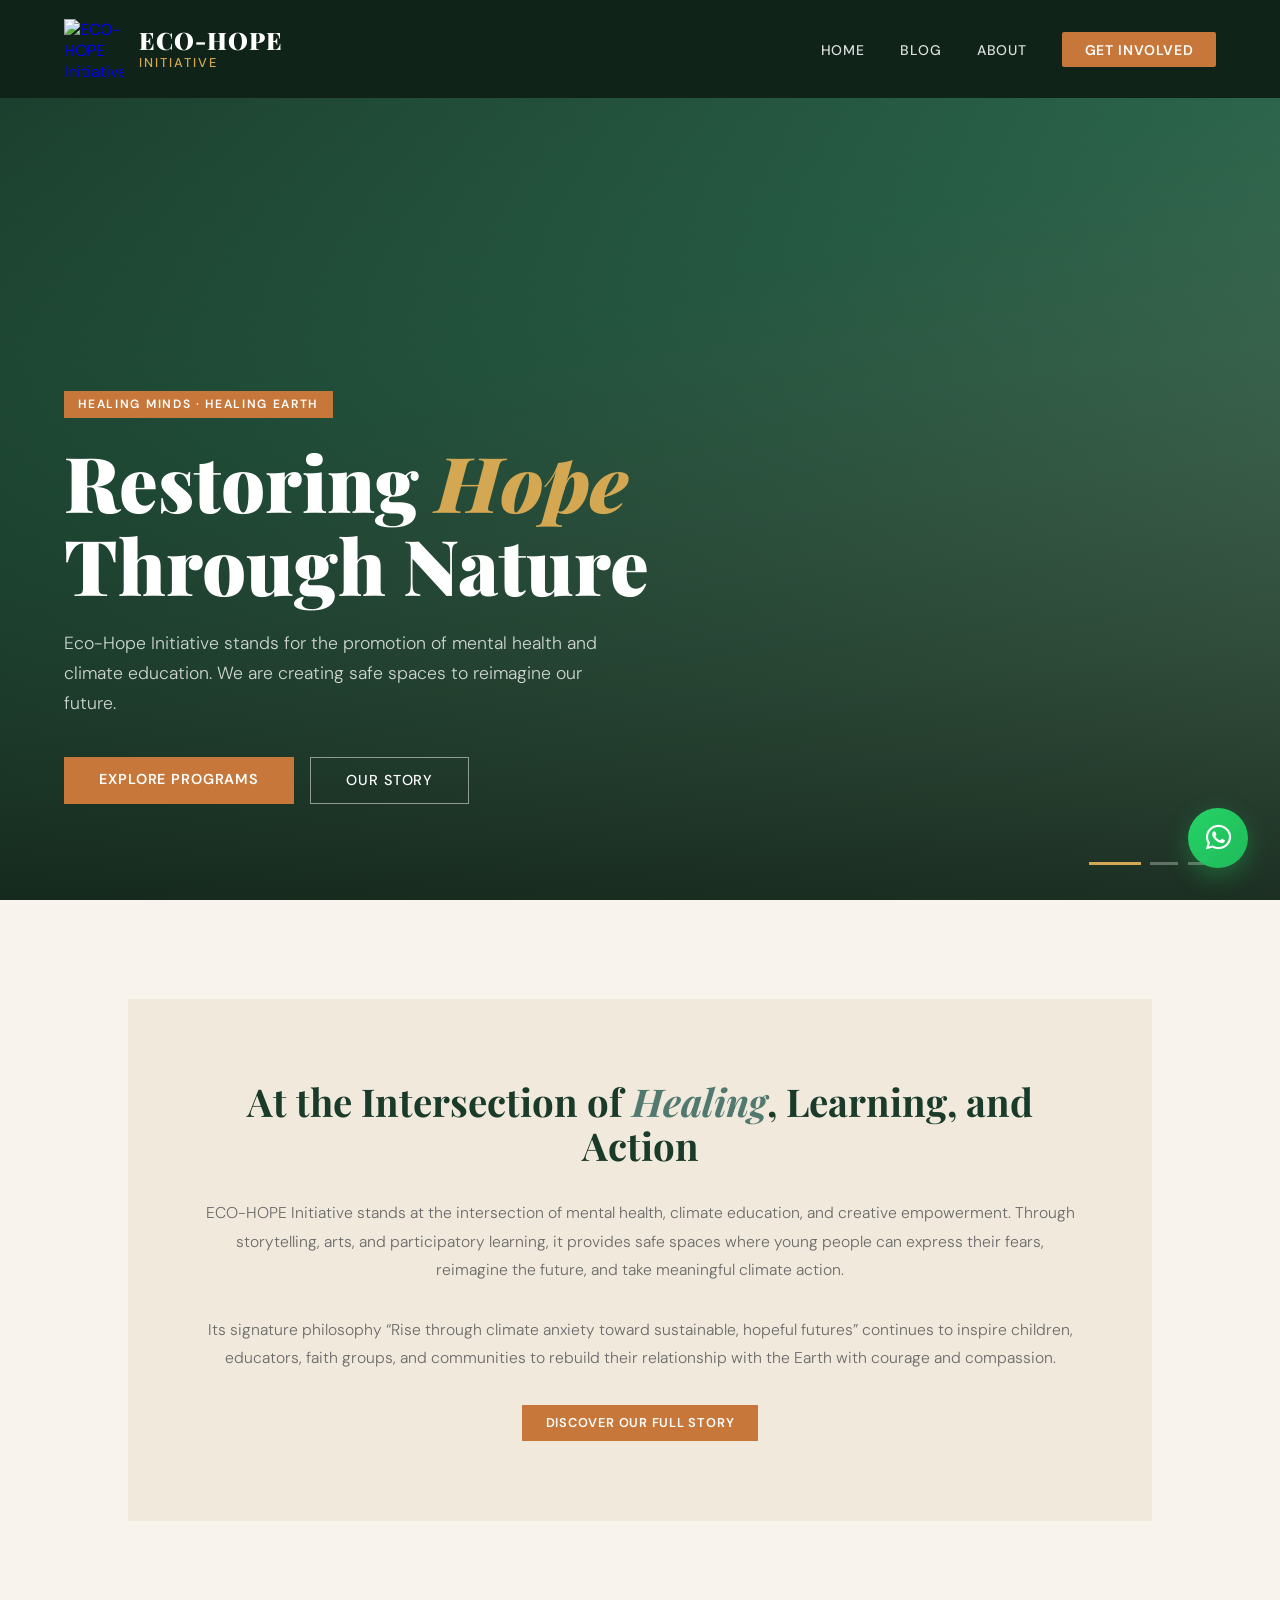
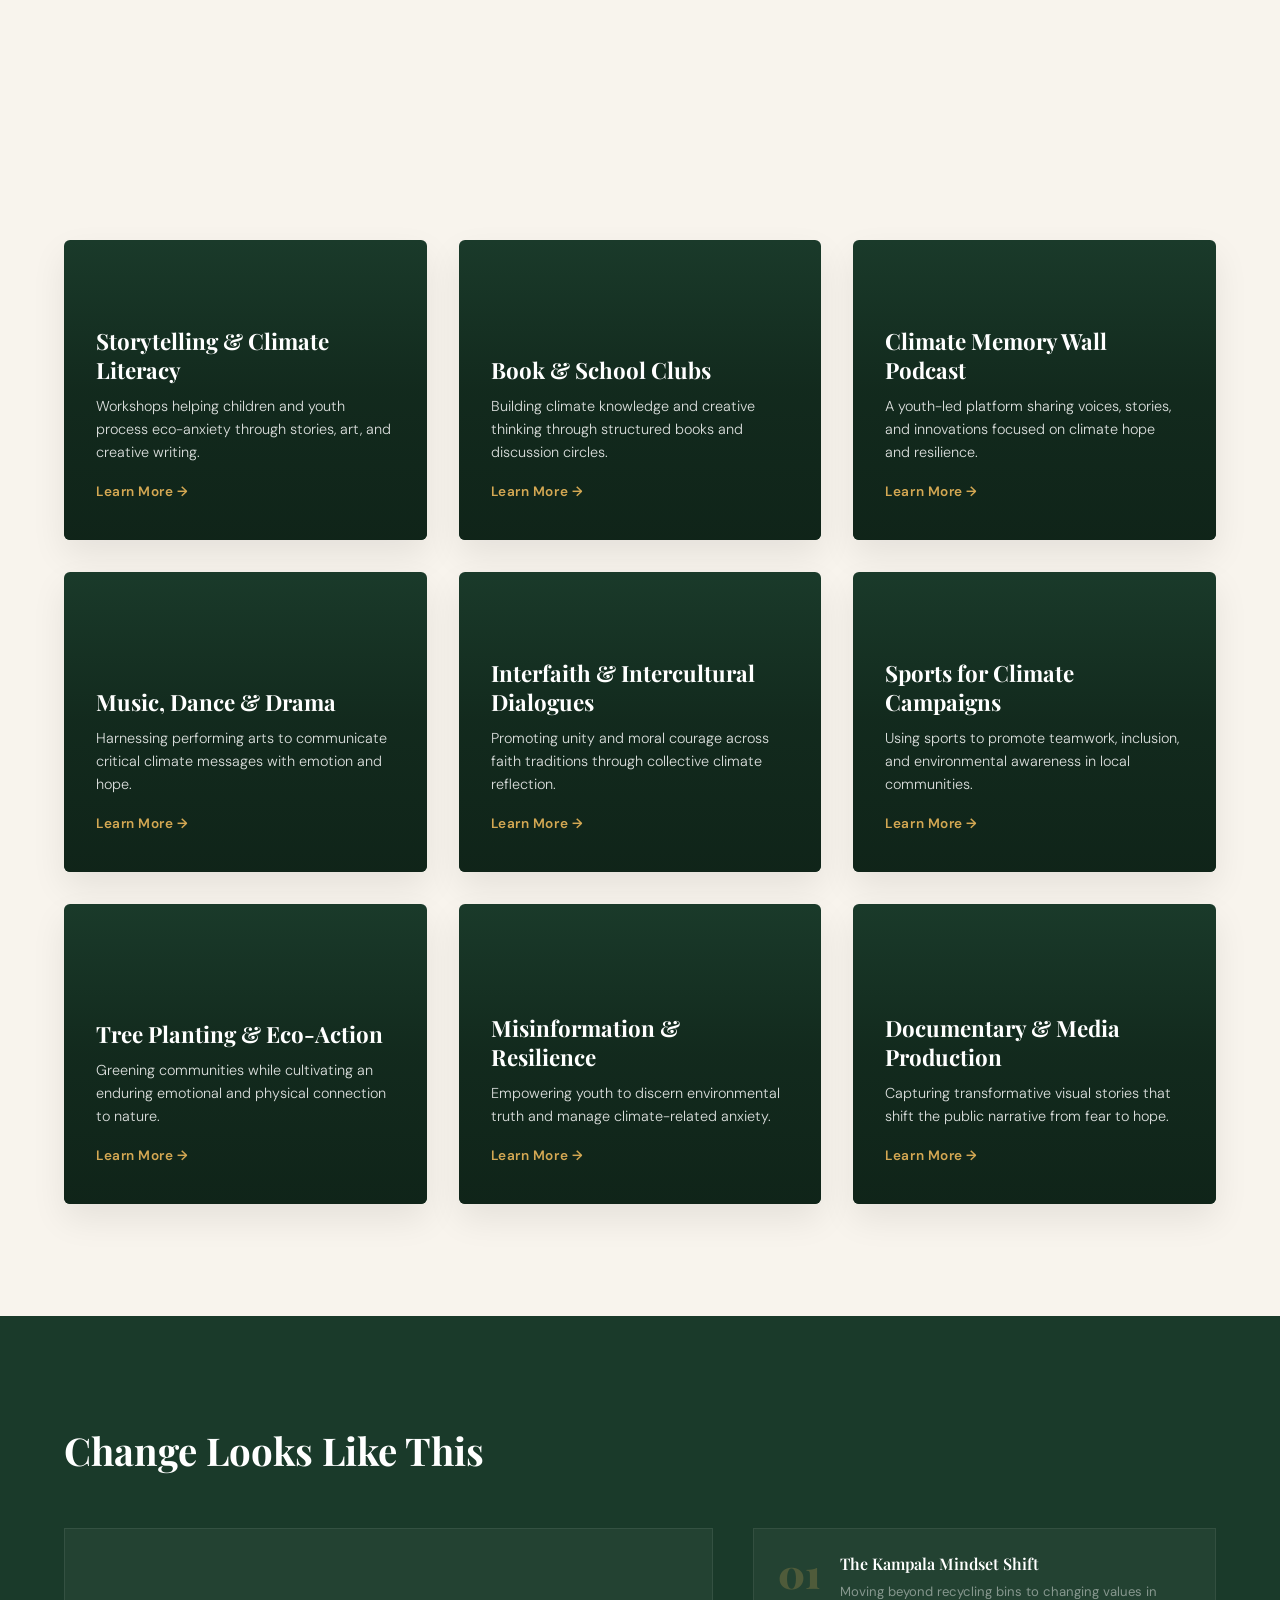
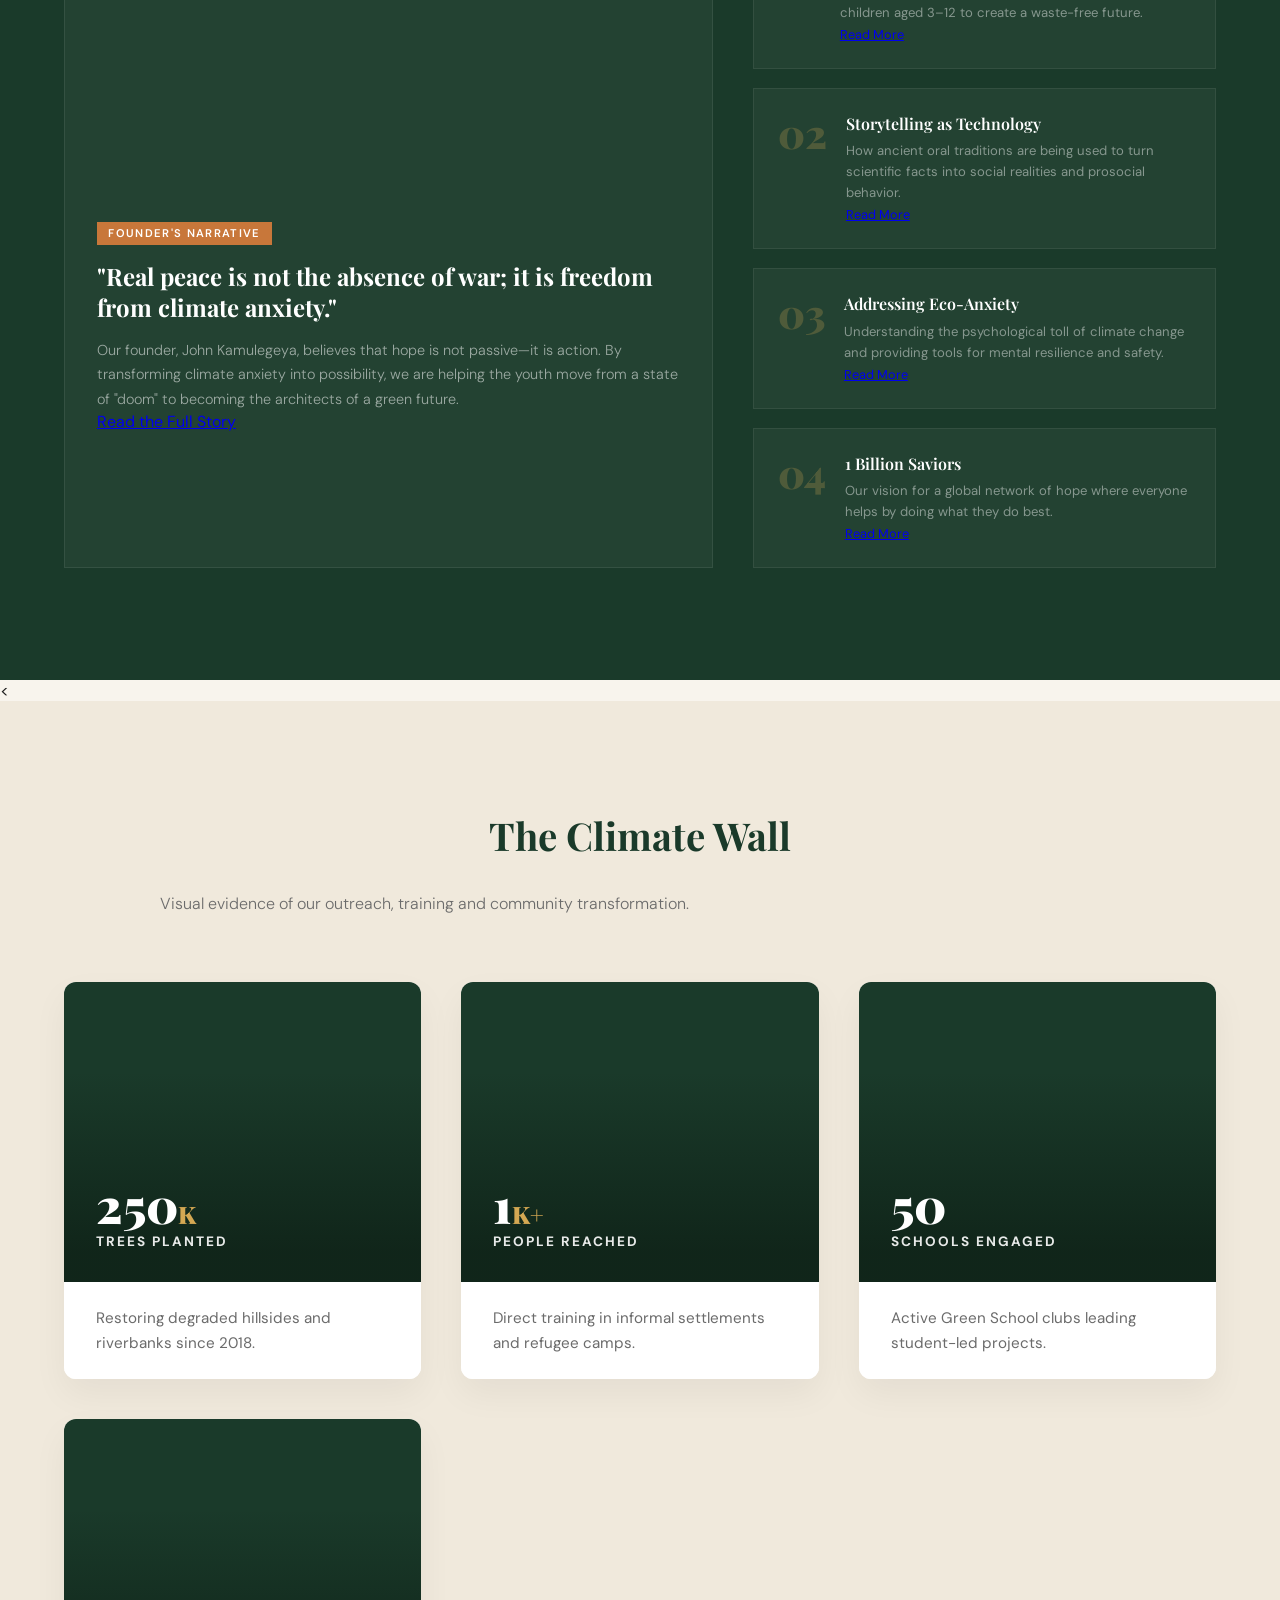
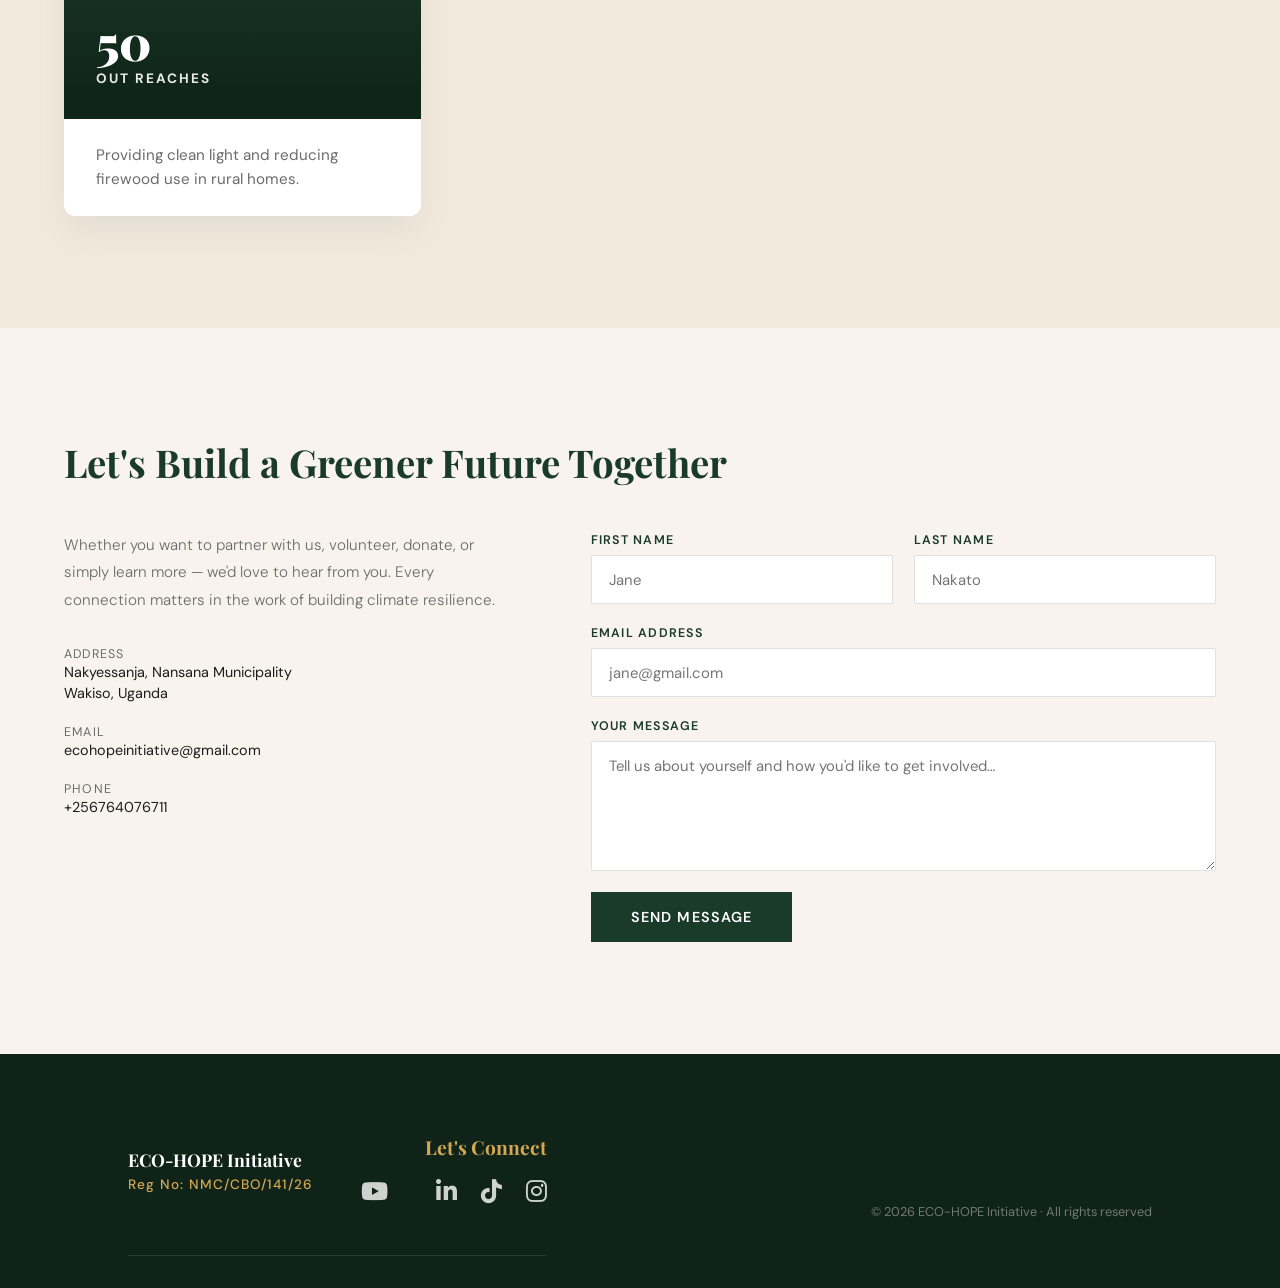
==== index.html @ 028d32d3 "Add files via upload" ====
<!DOCTYPE html>
<html lang="en">
<head>
  <meta charset="UTF-8" />
  <meta name="viewport" content="width=device-width, initial-scale=1.0" />
  <title>ECO-HOPE Initiative</title>
  <link rel="stylesheet" href="style.css">
  <link rel="preconnect" href="https://fonts.googleapis.com" />
  <link rel="stylesheet" href="https://cdnjs.cloudflare.com/ajax/libs/font-awesome/6.0.0/css/all.min.css">
  <link href="https://fonts.googleapis.com/css2?family=Playfair+Display:ital,wght@0,400;0,700;0,900;1,400&family=DM+Sans:wght@300;400;500;600&family=Cormorant+Garamond:ital,wght@0,300;0,600;1,300&display=swap" rel="stylesheet" />
  <style>
   
  </style>
</head>
<body>

<!-- ── NAV ── -->
 <nav id="mainNav" class="navbar">
  <a href="index.html" class="nav-brand">
    <div class="logo-wrapper">
      <img src="images/logo.png" alt="ECO-HOPE Initiative Logo" class="brand-logo">
    </div>
    <div class="brand-text">
      <span class="brand-name">ECO-HOPE</span>
      <span class="brand-suffix">Initiative</span>
    </div>
  </a>

  <div class="menu-toggle" id="mobile-menu">
    <span class="bar"></span>
    <span class="bar"></span>
    <span class="bar"></span>
  </div>

  <ul class="nav-links">
    <li><a href="index.html">HOME</a></li>
    <li><a href="blog.html">BLOG</a></li>
    <li><a href="about.html">ABOUT</a></li>
    <li><a href="index.html#contact" class="nav-cta">Get Involved</a></li>
  </ul>
</nav>

<!HERO >
<section class="hero" id="hero">
  <div class="hero-slides">
    <div class="hero-slide active">
      <div class="hero-img">
        <img src="images/banner 2.jpg" alt="Eco-Hope Initiative Banner">
      </div>
      <div class="hero-content">
        <span class="hero-tag">Healing Minds · Healing Earth</span>
        <h1 class="hero-title">Restoring <em>Hope</em><br>Through Nature</h1>
        <p class="hero-sub">Eco-Hope Initiative stands for the promotion of mental health and climate education. We are creating safe spaces to reimagine our future.</p>
        <div class="hero-btns">
          <a href="index.html#programs" class="btn-primary">Explore Programs</a>
          <a href="about.html" class="btn-ghost">Our Story</a>
        </div>
      </div>
    </div>

    <div class="hero-slide">
      <div class="hero-img">
        <img src="images/impact1.jpg" alt="Community Impact">
      </div>
      <div class="hero-content">
        <span class="hero-tag">From Climate Anxiety · To Climate Action</span>
        <h1 class="hero-title">Communities<br>Leading <em>Change</em></h1>
        <p class="hero-sub">Turning environmental concern into collective action. From local gardens to large-scale restoration, we empower the next generation.</p>
        <div class="hero-btns">
          <a href="blog.html" class="btn-primary">Read Stories</a>
          <a href="index.html" class="btn-ghost">Join Us</a>
        </div>
      </div>
    </div>

    <div class="hero-slide">
      <div class="hero-img">
        <img src="images/anxiety.jpg" style="filter: grayscale(0.5);" alt="Youth Future">
      </div>
      <div class="hero-content">
        <span class="hero-tag">Youth · Future</span>
        <h1 class="hero-title">A Planet<br>Worth <em>Inheriting</em></h1>
        <p class="hero-sub">Our programs equip youth with the knowledge and tools to protect our shared natural heritage in East Africa.</p>
        <div class="hero-btns">
          <a href="index.html" class="btn-primary">See Our Impact</a>
        </div>
      </div>
    </div>
  </div>

  <div class="hero-dots">
    <button class="hero-dot active" onclick="goSlide(0)"></button>
    <button class="hero-dot" onclick="goSlide(1)"></button>
    <button class="hero-dot" onclick="goSlide(2)"></button>
  </div>
</section>

<!-- ── ABOUT SUMMARY ── -->
<section class="about-summary" id="about-summary">
  <div class="about-text">

    <h2 class="section-title">At the Intersection of <em>Healing</em>, Learning, and Action</h2>
    <p class="section-body">ECO-HOPE Initiative stands at the intersection of mental health, climate education, and creative empowerment. Through storytelling, arts, and participatory learning, it provides safe spaces where young people can express their fears, reimagine the future, and take meaningful climate action.</p>
    <p class="section-body">Its signature philosophy “Rise through climate anxiety toward sustainable, hopeful futures”  continues to inspire children, educators, faith groups, and communities to rebuild their relationship with the Earth with courage and compassion.</p>
    <a href="about.html" class="btn-primary">Discover Our Full Story </a>
  </div>
</section>

<!-- ── PROGRAMS ── -->
<section id="programs">
  <div class="section-header reveal">
    
    <h2 class="section-title">Our Programs & Initiatives</h2>
  </div>
  
  <div class="programs-grid programs-image-grid">
    <!-- Storytelling & Climate Literacy -->
    <div class="program-card-image reveal">
      <div class="prog-card-media" style="background-image: url('images/act1.jpg'); background-size: cover; background-position: center;">
        <div class="prog-card-overlay">
          <h3 class="prog-card-title">Storytelling & Climate Literacy</h3>
          <p class="prog-card-desc">Workshops helping children and youth process eco-anxiety through stories, art, and creative writing.</p>
          <a href="#" class="prog-card-link">Learn More →</a>
        </div>
      </div>
    </div>

    <!-- Book & School Clubs -->
    <div class="program-card-image reveal reveal-delay-1">
      <div class="prog-card-media" style="background-image: url('images/teaching.jpg'); background-size: cover; background-position: center;">
        <div class="prog-card-overlay">
          <h3 class="prog-card-title">Book & School Clubs</h3>
          <p class="prog-card-desc">Building climate knowledge and creative thinking through structured books and discussion circles.</p>
          <a href="#" class="prog-card-link">Learn More →</a>
        </div>
      </div>
    </div>

    <!-- Climate Memory Wall Podcast -->
    <div class="program-card-image reveal reveal-delay-2">
      <div class="prog-card-media" style="background-image: url('images/anxiety.jpg'); background-size: cover; background-position: center;">
        <div class="prog-card-overlay">
          <h3 class="prog-card-title">Climate Memory Wall Podcast</h3>
          <p class="prog-card-desc">A youth-led platform sharing voices, stories, and innovations focused on climate hope and resilience.</p>
          <a href="#" class="prog-card-link">Learn More →</a>
        </div>
      </div>
    </div>

    <!-- Music, Dance & Drama -->
    <div class="program-card-image reveal">
      <div class="prog-card-media" style="background-image: url('images/anxiety2.jpg'); background-size: cover; background-position: center;">
        <div class="prog-card-overlay">
          <h3 class="prog-card-title">Music, Dance & Drama</h3>
          <p class="prog-card-desc">Harnessing performing arts to communicate critical climate messages with emotion and hope.</p>
          <a href="#" class="prog-card-link">Learn More →</a>
        </div>
      </div>
    </div>

    <!-- Interfaith & Intercultural Dialogues -->
    <div class="program-card-image reveal reveal-delay-1">
      <div class="prog-card-media" style="background-image: url('images/wall1.jpg'); background-size: cover; background-position: center;">
        <div class="prog-card-overlay">
          <h3 class="prog-card-title">Interfaith & Intercultural Dialogues</h3>
          <p class="prog-card-desc">Promoting unity and moral courage across faith traditions through collective climate reflection.</p>
          <a href="#" class="prog-card-link">Learn More →</a>
        </div>
      </div>
    </div>

    <!-- Sports for Climate Campaigns -->
    <div class="program-card-image reveal reveal-delay-2">
      <div class="prog-card-media" style="background-image: url('images/ezpression1.jpg'); background-size: cover; background-position: center;">
        <div class="prog-card-overlay">
          <h3 class="prog-card-title">Sports for Climate Campaigns</h3>
          <p class="prog-card-desc">Using sports to promote teamwork, inclusion, and environmental awareness in local communities.</p>
          <a href="#" class="prog-card-link">Learn More →</a>
        </div>
      </div>
    </div>

    <!-- Tree Planting & Eco-Action -->
    <div class="program-card-image reveal">
      <div class="prog-card-media" style="background-image: url('images/impact1.jpg'); background-size: cover; background-position: center;">
        <div class="prog-card-overlay">
          <h3 class="prog-card-title">Tree Planting & Eco-Action</h3>
          <p class="prog-card-desc">Greening communities while cultivating an enduring emotional and physical connection to nature.</p>
          <a href="#" class="prog-card-link">Learn More →</a>
        </div>
      </div>
    </div>

    <!-- Misinformation & Resilience -->
    <div class="program-card-image reveal reveal-delay-1">
      <div class="prog-card-media" style="background-image: url('images/anxiety3.jpg'); background-size: cover; background-position: center;">
        <div class="prog-card-overlay">
          <h3 class="prog-card-title">Misinformation & Resilience</h3>
          <p class="prog-card-desc">Empowering youth to discern environmental truth and manage climate-related anxiety.</p>
          <a href="#" class="prog-card-link">Learn More →</a>
        </div>
      </div>
    </div>

    <!-- Documentary & Media Production -->
    <div class="program-card-image reveal reveal-delay-2">
      <div class="prog-card-media" style="background-image: url('images/impact2.jpg'); background-size: cover; background-position: center;">
        <div class="prog-card-overlay">
          <h3 class="prog-card-title">Documentary & Media Production</h3>
          <p class="prog-card-desc">Capturing transformative visual stories that shift the public narrative from fear to hope.</p>
          <a href="#" class="prog-card-link">Learn More →</a>
        </div>
      </div>
    </div>
  </div>
</section>

<section id="stories" class="section container">
  <h2 class="section-title reveal" style="font-size:clamp(2rem,3vw,2.8rem);">Change Looks Like This</h2>
  
  <div class="stories-layout">
    <div class="story-featured reveal">
      <div class="story-img-placeholder" style="background-image: url('images/kamulegeya.jpeg'); background-size: cover;">
        </div>
      <div class="story-body">
        <span class="story-tag">Founder's Narrative</span>
        <h3 class="story-title">"Real peace is not the absence of war; it is freedom from climate anxiety."</h3>
        <p class="story-excerpt">
          Our founder, John Kamulegeya, believes that hope is not passive—it is action. By transforming climate anxiety into possibility, we are helping the youth move from a state of "doom" to becoming the architects of a green future.
        </p>
        <a href="blog.html" class="text-link">Read the Full Story </a>
      </div>
    </div>

    <div class="stories-sidebar">
      <div class="story-mini reveal reveal-delay-1">
        <div class="story-mini-num">01</div>
        <div>
          <div class="story-mini-title">The Kampala Mindset Shift</div>
          <div class="story-mini-text">Moving beyond recycling bins to changing values in children aged 3–12 to create a waste-free future.</div>
          <a href="blog.html" class="text-link" style="font-size: 0.8rem;">Read More</a>
        </div>
      </div>
      
      <div class="story-mini reveal reveal-delay-2">
        <div class="story-mini-num">02</div>
        <div>
          <div class="story-mini-title">Storytelling as Technology</div>
          <div class="story-mini-text">How ancient oral traditions are being used to turn scientific facts into social realities and prosocial behavior.</div>
          <a href="blog.html" class="text-link" style="font-size: 0.8rem;">Read More</a>
        </div>
      </div>

      <div class="story-mini reveal reveal-delay-3">
        <div class="story-mini-num">03</div>
        <div>
          <div class="story-mini-title">Addressing Eco-Anxiety</div>
          <div class="story-mini-text">Understanding the psychological toll of climate change and providing tools for mental resilience and safety.</div>
          <a href="blog.html" class="text-link" style="font-size: 0.8rem;">Read More</a>
        </div>
      </div>

      <div class="story-mini reveal reveal-delay-4">
        <div class="story-mini-num">04</div>
        <div>
          <div class="story-mini-title">1 Billion Saviors</div>
          <div class="story-mini-text">Our vision for a global network of hope where everyone helps by doing what they do best.</div>
          <a href="blog.html" class="text-link" style="font-size: 0.8rem;">Read More</a>
        </div>
      </div>
    </div>
  </div>
</section>

<<section id="impact" class="container">
  <div class="section-header reveal">
    <h2 class="section-title">The Climate Wall</h2>
    <p class="section-lead">Visual evidence of our outreach, training and community transformation.</p>
  </div>

  <div class="impact-wall">
    
    <div class="impact-card reveal">
      <div class="card-media" style="background-image: url('images/impact1.jpg'); background-size: cover; background-position: center;">
        <div class="media-overlay">
          <div class="impact-stats">
            <span class="impact-num">250<span class="impact-unit">K</span></span>
            <h3 class="card-label">Trees Planted</h3>
          </div>
        </div>
      </div>
      <div class="card-body">
        <p class="card-desc">Restoring degraded hillsides and riverbanks since 2018.</p>
      </div>
    </div>

    <div class="impact-card reveal reveal-delay-1">
      <div class="card-media" style="background-image: url('images/teaching.jpg'); background-size: cover; background-position: center;">
        <div class="media-overlay">
          <div class="impact-stats">
            <span class="impact-num">1<span class="impact-unit">K+</span></span>
            <h3 class="card-label">People Reached</h3>
          </div>
        </div>
      </div>
      <div class="card-body">
        <p class="card-desc">Direct training in informal settlements and refugee camps.</p>
      </div>
    </div>

    <div class="impact-card reveal reveal-delay-2">
      <div class="card-media" style="background-image: url('images/wall1.jpg'); background-size: cover; background-position: center;">
        <div class="media-overlay">
          <div class="impact-stats">
            <span class="impact-num">50</span>
            <h3 class="card-label">Schools Engaged</h3>
          </div>
        </div>
      </div>
      <div class="card-body">
        <p class="card-desc">Active Green School clubs leading student-led projects.</p>
      </div>
    </div>

    <div class="impact-card reveal reveal-delay-3">
      <div class="card-media" style="background-image: url('images/lunch1.jpg'); background-size: cover; background-position: center;">
        <div class="media-overlay">
          <div class="impact-stats">
            <span class="impact-num">50<span class="impact-unit"></span></span>
            <h3 class="card-label">Out Reaches</h3>
          </div>
        </div>
      </div>
      <div class="card-body">
        <p class="card-desc">Providing clean light and reducing firewood use in rural homes.</p>
      </div>
    </div>
  </div>
</section>

<!-- ── CONTACT ── -->
<section id="contact">
  <h2 class="section-title reveal" style="font-size:clamp(2rem,3vw,2.8rem);color:var(--forest);">Let's Build a Greener Future Together</h2>
  <div class="contact-layout">
    <div>
      <p class="contact-info-text">Whether you want to partner with us, volunteer, donate, or simply learn more — we'd love to hear from you. Every connection matters in the work of building climate resilience.</p>
      <div class="contact-detail">
        <div>
          <div class="contact-detail-label">Address</div>
          <div class="contact-detail-text">Nakyessanja, Nansana Municipality<br>Wakiso, Uganda</div>
        </div>
      </div>
      <div class="contact-detail">

        <div>
          <div class="contact-detail-label">Email</div>
          <div class="contact-detail-text">
            <a href="mailto:ecohopeinitiative@gmail.com" style="text-decoration: none; color: inherit;">
                ecohopeinitiative@gmail.com
            </a>
</div>
        </div>
      </div>
      <div class="contact-detail">
        <div>
          <div class="contact-detail-label">Phone</div>
          <div class="contact-detail-text">
            <a href="tel:+256764076711" style="text-decoration: none; color: inherit;">
              +256764076711
            </a>
</div>
        </div>
      </div>
    </div>
    <form class="contact-form" onsubmit="handleSubmit(event)">
      <div class="form-row">
        <div class="form-group">
          <label class="form-label" for="first-name">First Name</label>
          <input class="form-input" id="first-name" name="firstName" type="text" placeholder="Jane" required />
        </div>
        <div class="form-group">
          <label class="form-label" for="last-name">Last Name</label>
          <input class="form-input" id="last-name" name="lastName" type="text" placeholder="Nakato" required />
        </div>
      </div>
      <div class="form-group">
        <label class="form-label" for="email-address">Email Address</label>
        <input class="form-input" id="email-address" name="email" type="email" placeholder="jane@gmail.com" required />
      </div>
      <div class="form-group">
        <label class="form-label" for="message">Your Message</label>
        <textarea class="form-textarea" id="message" name="message" placeholder="Tell us about yourself and how you'd like to get involved…" required></textarea>
      </div>
      <button type="submit" class="form-submit">Send Message </button>
    </form>
  </div>
</section>

<!-- ── FOOTER ── -->
<footer class="main-footer">
    <div class="footer-container">
        <div class="footer-brand-box">
            <div class="footer-brand">ECO-HOPE Initiative</div>
            <p class="license-tag">Reg No: NMC/CBO/141/26</p>
        </div>

        <div class="footer-connect">
            <h4 class="connect-title">Let's Connect</h4>
            <div class="social-flex">
                <a href="https://youtube.com/@ecohopeglobal?si=rUluqJ10L67sGsvz" target="_blank" title="YouTube"><i class="fa-brands fa-youtube"></i></a>
                <a href="https://x.com/ecohopeglobal?t=sFXBrUMTEYDn8J4AHgHOMA&s=09" target="_blank" title="X (Twitter)"><i class="fa-brands fa-x-twitter"></i></a>
                <a href="https://linkedin.com/company/ecohopeglobal" target="_blank" title="LinkedIn"><i class="fa-brands fa-linkedin-in"></i></a>
                <a href="https://vm.tiktok.com/ZS9LXLxc4BgKp-MP3QB/  " target="_blank" title="TikTok"><i class="fa-brands fa-tiktok"></i></a>
                <a href="https://www.instagram.com/ecohopeglobal" target="_blank" title="Instagram"><i class="fa-brands fa-instagram"></i></a>
            </div>
        </div>
    </div>

    <div class="footer-bottom">
        <p>© <span id="currentYear"></span> ECO-HOPE Initiative · All rights reserved</p>
    </div>
</footer>
<!-- ── FLOATING WHATSAPP BUTTON ── -->
<a href="https://wa.me/256764076711" class="whatsapp-float" target="_blank" title="Chat with us on WhatsApp">
  <i class="fa-brands fa-whatsapp"></i>
</a>

<script src="script.js"></script>
<script>
  
</script>
</body>
</html>
---- style.css ----
:root {
        --forest:    #1a3a2a;
        --green:     #2d6a4f;
        --sage:      #52796f;
        --moss:      #84a98c;
        --terra:     #c8773a;
        --gold:      #d4a853;
        --cream:     #f8f4ed;
        --warm:      #f0e9dc;
        --ink:       #1c1c1c;
        --muted:     #6b6b6b;
      }

      *, *::before, *::after { margin: 0; padding: 0; box-sizing: border-box; }

      html { scroll-behavior: smooth; }

      body {
        font-family: 'DM Sans', sans-serif;
        background: var(--cream);
        color: var(--ink);
        overflow-x: hidden;
      }

      /* ── NAV STYLES ── */
      .navbar {
        display: flex;
        justify-content: space-between;
        align-items: center;
        padding: 1.2rem 4rem;
        background: #0f2318;
        position: fixed; top: 0; left: 0; right: 0;
        z-index: 100;
        transition: background 0.3s ease;
      }

      .navbar.scrolled {
        background: rgba(15, 35, 24, 0.98);
        backdrop-filter: blur(10px);
        box-shadow: 0 2px 20px rgba(0, 0, 0, 0.2);
      }

      .nav-brand {
        display: flex;
        align-items: center;
        gap: 15px;
        text-decoration: none;
        cursor: pointer;
      }

      .logo-wrapper {
        display: flex;
        align-items: center;
        justify-content: center;
        width: 60px;
        height: 60px;
        background: transparent;
      }

      .brand-logo {
        width: 100%;
        height: 100%;
        object-fit: contain;
      }

      .brand-text {
        display: flex;
        flex-direction: column;
      }

      .brand-name {
        font-family: 'Playfair Display', serif;
        font-size: 1.5rem;
        font-weight: 900;
        color: #fff;
        letter-spacing: 1px;
        line-height: 1;
      }

      .brand-suffix {
        font-family: 'DM Sans', sans-serif;
        font-size: 0.8rem;
        font-weight: 500;
        text-transform: uppercase;
        color: var(--gold);
        letter-spacing: 2px;
        margin-top: 2px;
      }

      .menu-toggle {
        display: none;
        flex-direction: column;
        cursor: pointer;
        z-index: 101;
        background: none;
        border: none;
        padding: 0;
      }

      .bar {
        width: 25px;
        height: 3px;
        background-color: #fff;
        margin: 5px 0;
        transition: 0.3s;
      }

      .menu-toggle.active .bar:nth-child(1) {
        transform: rotate(-45deg) translate(-8px, 8px);
      }

      .menu-toggle.active .bar:nth-child(2) {
        opacity: 0;
      }

      .menu-toggle.active .bar:nth-child(3) {
        transform: rotate(45deg) translate(-7px, -6px);
      }

      .nav-links { 
        display: flex; 
        gap: 2.2rem; 
        list-style: none;
        flex-direction: row;
        position: static;
        background: transparent;
        width: auto;
        height: auto;
        padding: 0;
        top: auto;
      }

      .nav-links li { 
        margin: 0; 
        width: auto; 
        text-align: left; 
      }

      .nav-links a {
        color: rgba(255,255,255,.85);
        text-decoration: none; 
        font-size: .875rem;
        font-weight: 500; 
        letter-spacing: .06em; 
        text-transform: uppercase;
        transition: color .2s;
        position: relative;
      }

      .nav-links a::after {
        content: ''; 
        position: absolute; 
        bottom: -4px; 
        left: 0;
        width: 0; 
        height: 1.5px; 
        background: var(--gold);
        transition: width .3s;
      }

      .nav-links a:hover { 
        color: var(--gold); 
      }

      .nav-links a:hover::after { 
        width: 100%; 
      }

      .nav-links a.active { 
        color: var(--gold); 
      }

      .nav-links a.active::after { 
        width: 100%; 
      }

      .nav-cta {
        background: var(--terra); 
        color: #fff !important;
        padding: .55rem 1.4rem; 
        border-radius: 2px;
        font-weight: 600 !important;
        border: none;
      }

      .nav-cta::after { 
        display: none !important; 
      }

      .nav-cta:hover { 
        background: var(--gold) !important; 
        color: var(--forest) !important; 
      }



      /* ── HERO ── */
      .hero {
        position: relative; height: 100vh; min-height: 680px;
        overflow: hidden;
      }
      .hero-slides { position: absolute; inset: 0; }
      .hero-slide {
        position: absolute; inset: 0;
        opacity: 0; transition: opacity 1.2s ease;
        display: flex; align-items: flex-end;
      }
      .hero-slide.active { opacity: 1; }

      /* Placeholder image areas — replace src with real images */
      .hero-slide:nth-child(1) .hero-img { background: linear-gradient(160deg, #1a3a2a 0%, #2d6a4f 40%, #84a98c 100%); }
      .hero-slide:nth-child(2) .hero-img { background: linear-gradient(160deg, #4a2c0a 0%, #c8773a 50%, #d4a853 100%); }
      .hero-slide:nth-child(3) .hero-img { background: linear-gradient(160deg, #0d2a1a 0%, #1a3a2a 50%, #52796f 100%); }

    .hero-img {
    position: absolute; 
    inset: 0;
    overflow: hidden; /* Keeps the zoom contained */
  }

  /* Add this new block to fix the "fit" issue */
  .hero-img img {
    width: 100%;
    height: 100%;
    object-fit: cover; /* This acts like 'background-size: cover' for <img> tags */
    object-position: center top; /* Prioritizes showing faces at the top of the image */
    display: block;
  }

  .hero-img::after {
    content: ''; 
    position: absolute; 
    inset: 0;
    /* Your gradient looks great—it will make the white text much easier to read */
    background: linear-gradient(to top, rgba(10,26,16,.85) 0%, rgba(10,26,16,.3) 60%, transparent 100%);
    z-index: 1; /* Keeps the shadow above the image */
  }

  /* Optional: Ensure content is above the shadow */
  .hero-content {
    position: relative;
    z-index: 2;
    padding: 0 4rem 6rem;
    max-width: 760px;
  }
      .hero-tag {
        display: inline-block;
        background: var(--terra);
        color: #fff; font-size: .75rem;
        letter-spacing: .14em; text-transform: uppercase;
        padding: .35rem .9rem; margin-bottom: 1.4rem;
        font-weight: 600;
      }
      .hero-title {
        font-family: 'Playfair Display', serif;
        font-size: clamp(3rem, 6vw, 5.5rem);
        color: #fff; line-height: 1.08; font-weight: 900;
        margin-bottom: 1.4rem;
      }
      .hero-title em { color: var(--gold); font-style: italic; }
      .hero-sub {
        color: rgba(255,255,255,.78); font-size: 1.1rem;
        line-height: 1.7; max-width: 540px;
        margin-bottom: 2.4rem; font-weight: 300;
      }
      .hero-btns { display: flex; gap: 1rem; flex-wrap: wrap; }
      .btn-primary {
        background: var(--terra); color: #fff;
        padding: .85rem 2.2rem; border: none; cursor: pointer;
        font-family: 'DM Sans', sans-serif;
        font-size: .9rem; font-weight: 600;
        letter-spacing: .06em; text-transform: uppercase;
        text-decoration: none;
        transition: background .25s, transform .2s;
        display: inline-block;
      }
      .btn-primary:hover { background: var(--gold); color: var(--forest); transform: translateY(-2px); }
      .btn-ghost {
        background: transparent; color: #fff;
        padding: .85rem 2.2rem;
        border: 1.5px solid rgba(255,255,255,.5);
        cursor: pointer; font-family: 'DM Sans', sans-serif;
        font-size: .9rem; font-weight: 500;
        letter-spacing: .06em; text-transform: uppercase;
        text-decoration: none; display: inline-block;
        transition: border-color .25s, background .25s;
      }
      .btn-ghost:hover { border-color: var(--gold); background: rgba(212,168,83,.12); }

      .hero-dots {
        position: absolute; bottom: 2.2rem; right: 4rem; z-index: 5;
        display: flex; gap: .6rem;
      }
      .hero-dot {
        width: 28px; height: 3px;
        background: rgba(255,255,255,.3);
        cursor: pointer; transition: background .3s, width .3s;
        border: none;
      }
      .hero-dot.active { background: var(--gold); width: 52px; }

      /* ABOUT SUMMARY */
    .about-summary {
      display: flex;
      align-items: center;
      justify-content: space-between;
      min-height: 80vh; /* Adjust height as needed */
      padding: 80px 10%; /* Provides breathable space on sides */
      gap: 50px;
      width: 100%;
      }
      .about-visual {
        background: var(--forest);
        position: relative; overflow: hidden;
        display: flex; align-items: center; justify-content: center;
        min-height: 540px;
      }
      .about-visual-bg {
        position: absolute; inset: 0;
        background: radial-gradient(ellipse at 30% 60%, #2d6a4f 0%, #1a3a2a 70%);
      }
      .about-deco {
        position: absolute; right: -60px; top: -60px;
        width: 340px; height: 340px;
        border: 1px solid rgba(255,255,255,.07);
        border-radius: 50%;
      }
      .about-deco2 {
        position: absolute; left: -80px; bottom: -80px;
        width: 280px; height: 280px;
        border: 1px solid rgba(212,168,83,.12); border-radius: 50%;
      }
      .about-image {
        position: relative;
        z-index: 2;
        width: calc(100% - 4rem);
        height: calc(100% - 4rem);
        min-height: 420px;
        margin: 2rem;
        background: linear-gradient(135deg, rgba(45,106,79,.9), rgba(132,169,140,.75));
        display: flex;
        align-items: center;
        justify-content: center;
        color: rgba(255,255,255,.3);
        font-size: .88rem;
        letter-spacing: .12em;
        text-transform: uppercase;
        border: 1px solid rgba(255,255,255,.08);
      }
      .about-text {
        background: var(--warm);
        padding: 5rem 4.5rem;
        display: flex; flex-direction: column; justify-content: center;
        text-align: center;
      }
      .about-text .btn-primary {
        padding: 0.6rem 1.5rem;
        font-size: 0.8rem;
        align-self: center;
      }
      .section-eyebrow {
        color: var(--terra); font-size: .75rem;
        letter-spacing: .18em; text-transform: uppercase;
        font-weight: 600; margin-bottom: 1.2rem;
        display: flex; align-items: center; gap: .7rem;
      }
      .section-eyebrow::before {
        content: ''; display: block; width: 32px; height: 2px;
        background: var(--terra);
      }
      .section-title {
        font-family: 'Playfair Display', serif;
        font-size: clamp(2rem, 3vw, 2.8rem);
        color: var(--forest); line-height: 1.2;
        font-weight: 700; margin-bottom: 1.4rem;
      }
      .section-title em { font-style: italic; color: var(--sage); }
      .section-body {
        color: var(--muted); line-height: 1.8;
        font-size: .98rem; margin-bottom: 2rem; font-weight: 300;
      }

      /* PROGRAMS  */
      #programs { padding: 7rem 4rem; background: var(--cream); }
      .section-header { text-align: center; margin-bottom: 4rem; }
      .section-header .section-eyebrow { justify-content: center; }
      .section-header .section-eyebrow::before { display: none; }
      .section-header .section-eyebrow::after {
        content: ''; display: block; width: 32px; height: 2px; background: var(--terra);
      }
      
      /* Image-based program cards */
      .programs-image-grid {
        display: grid; 
        grid-template-columns: repeat(3, 1fr);
        gap: 2rem;
      }
      
      .program-card-image {
        overflow: hidden;
        border-radius: 6px;
        box-shadow: 0 15px 35px rgba(0,0,0,0.08);
        transition: transform .3s ease, box-shadow .3s ease;
      }
      
      .program-card-image:hover {
        transform: translateY(-8px);
        box-shadow: 0 25px 50px rgba(0,0,0,0.12);
      }
      
      .prog-card-media {
        position: relative;
        height: 300px;
        background: var(--forest);
        display: flex;
        align-items: flex-end;
      }
      
      .prog-card-overlay {
        position: absolute;
        inset: 0;
        background: linear-gradient(to top, rgba(15, 35, 24, 0.95) 0%, rgba(15, 35, 24, 0.7) 50%, transparent 100%);
        display: flex;
        flex-direction: column;
        justify-content: flex-end;
        padding: 2.5rem 2rem;
        color: #fff;
        transition: background .3s ease;
      }
      
      .program-card-image:hover .prog-card-overlay {
        background: linear-gradient(to top, rgba(15, 35, 24, 0.98) 0%, rgba(15, 35, 24, 0.8) 50%, transparent 100%);
      }
      
      .prog-card-title {
        font-family: 'Playfair Display', serif;
        font-size: 1.4rem;
        font-weight: 700;
        color: #fff;
        margin-bottom: 0.6rem;
        line-height: 1.3;
      }
      
      .prog-card-desc {
        font-size: 0.9rem;
        color: rgba(255, 255, 255, 0.85);
        line-height: 1.6;
        margin-bottom: 1.2rem;
        font-weight: 300;
      }
      
      .prog-card-link {
        display: inline-flex;
        align-items: center;
        gap: 0.4rem;
        color: var(--gold);
        font-size: 0.85rem;
        font-weight: 600;
        text-decoration: none;
        letter-spacing: 0.04em;
        transition: gap .2s;
      }
      
      .prog-card-link:hover {
        gap: 0.8rem;
      }

      /* STORIES  */
      #stories {
        padding: 7rem 4rem;
        background: var(--forest);
      }
      #stories .section-eyebrow { color: var(--gold); }
      #stories .section-eyebrow::before { background: var(--gold); }
      #stories .section-title { color: #fff; }
      .stories-layout { display: grid; grid-template-columns: 1.4fr 1fr; gap: 2.5rem; margin-top: 3.5rem; }
      .story-featured {
        background: rgba(255,255,255,.04);
        border: 1px solid rgba(255,255,255,.08);
        overflow: hidden; position: relative;
      }
      .story-img-placeholder {
        height: 260px;
        background: linear-gradient(135deg, #2d6a4f, #84a98c);
        display: flex; align-items: center; justify-content: center;
        color: rgba(255,255,255,.25); font-size: .85rem;
        letter-spacing: .1em; text-transform: uppercase;
      }
      .story-body { padding: 2rem 2rem 2.5rem; }
      .story-tag {
        background: var(--terra); color: #fff;
        font-size: .7rem; letter-spacing: .12em;
        text-transform: uppercase; font-weight: 600;
        padding: .3rem .7rem; display: inline-block; margin-bottom: 1rem;
      }
      .story-title {
        font-family: 'Playfair Display', serif;
        font-size: 1.5rem; color: #fff;
        font-weight: 700; line-height: 1.3; margin-bottom: .9rem;
      }
      .story-excerpt { color: rgba(255,255,255,.55); font-size: .9rem; line-height: 1.7; font-weight: 300; }
      .stories-sidebar { display: flex; flex-direction: column; gap: 1.2rem; }
      .story-mini {
        background: rgba(255,255,255,.04);
        border: 1px solid rgba(255,255,255,.07);
        padding: 1.5rem; display: flex; gap: 1.2rem; align-items: flex-start;
        transition: background .25s;
      }
      .story-mini:hover { background: rgba(255,255,255,.08); }
      .story-mini-num {
        font-family: 'Playfair Display', serif;
        font-size: 2.5rem; color: rgba(212,168,83,.25);
        font-weight: 900; line-height: 1; flex-shrink: 0;
      }
      .story-mini-title {
        font-family: 'Playfair Display', serif;
        font-size: 1rem; color: #fff; font-weight: 600; margin-bottom: .4rem;
      }
      .story-mini-text { color: rgba(255,255,255,.45); font-size: .82rem; line-height: 1.6; }

      /* IMPACT  */
      #impact { padding: 7rem 4rem; background: var(--warm); }
      .impact-grid {
        display: grid; grid-template-columns: repeat(4, 1fr);
        gap: 0; margin-top: 3.5rem;
      }
      .impact-item {
        padding: 3rem 2.5rem;
        border-right: 1px solid rgba(0,0,0,.08);
        text-align: center;
      }
      .impact-item:last-child { border-right: none; }
      .impact-icon { font-size: 2.2rem; margin-bottom: 1.2rem; }
      .impact-num {
        font-family: 'Playfair Display', serif;
        font-size: 3.2rem; font-weight: 900;
        color: var(--forest); line-height: 1;
      }
      .impact-unit {
        font-family: 'Playfair Display', serif;
        font-size: 2rem; color: var(--terra);
      }
      .impact-label {
        color: var(--muted); font-size: .82rem;
        letter-spacing: .1em; text-transform: uppercase;
        margin-top: .6rem; font-weight: 500;
      }
      .impact-desc {
        color: var(--muted); font-size: .85rem;
        line-height: 1.6; margin-top: .8rem; font-weight: 300;
      }

      /* CONTACT  */
      #contact { padding: 7rem 4rem; background: var(--cream); }
      .contact-layout { display: grid; grid-template-columns: 1fr 1.4fr; gap: 5rem; margin-top: 3rem; }
      .contact-info-title {
        font-family: 'Playfair Display', serif;
        font-size: 2rem; color: var(--forest);
        font-weight: 700; margin-bottom: 1rem;
      }
      .contact-info-text { color: var(--muted); font-size: .95rem; line-height: 1.8; margin-bottom: 2rem; font-weight: 300; }
      .contact-detail {
        display: flex; align-items: flex-start; gap: 1rem;
        margin-bottom: 1.2rem;
      }
      .contact-detail-icon {
        width: 40px; height: 40px; background: var(--warm);
        display: flex; align-items: center; justify-content: center;
        font-size: 1rem; flex-shrink: 0; border-radius: 2px;
      }
      .contact-detail-text { color: var(--ink); font-size: .9rem; line-height: 1.5; }
      .contact-detail-label { color: var(--muted); font-size: .78rem; letter-spacing: .1em; text-transform: uppercase; }

      .contact-form { display: flex; flex-direction: column; gap: 1.3rem; }
      .form-row { display: grid; grid-template-columns: 1fr 1fr; gap: 1.3rem; }
      .form-group { display: flex; flex-direction: column; gap: .45rem; }
      .form-label {
        font-size: .78rem; letter-spacing: .1em;
        text-transform: uppercase; color: var(--forest);
        font-weight: 600;
      }
      .form-input, .form-select, .form-textarea {
        background: #fff; border: 1.5px solid rgba(0,0,0,.12);
        padding: .85rem 1.1rem; font-family: 'DM Sans', sans-serif;
        font-size: .93rem; color: var(--ink);
        outline: none; transition: border-color .25s, box-shadow .25s;
        border-radius: 2px;
      }
      .form-input:focus, .form-select:focus, .form-textarea:focus {
        border-color: var(--green);
        box-shadow: 0 0 0 3px rgba(45,106,79,.1);
      }
      .form-textarea { resize: vertical; min-height: 130px; }
      .form-submit {
        background: var(--forest); color: #fff;
        border: none; padding: 1rem 2.5rem;
        font-family: 'DM Sans', sans-serif; font-size: .9rem;
        font-weight: 600; letter-spacing: .08em; text-transform: uppercase;
        cursor: pointer; transition: background .25s, transform .2s;
        align-self: flex-start;
      }
      .form-submit:hover { background: var(--terra); transform: translateY(-2px); }



      @media (max-width: 900px) {
        .navbar { padding: 1rem 2rem; }
        .logo-wrapper { width: 50px; height: 50px; }
        .brand-name { font-size: 1.2rem; }
        .brand-suffix { font-size: 0.7rem; }
        
        /* Menu toggle and navigation - MOBILE */
        .menu-toggle {
          display: flex;
        }

        .nav-links {
          position: fixed;
          top: -100vh;
          left: 0;
          width: 100%;
          height: 100vh;
          background: #0f2318;
          flex-direction: column;
          align-items: center;
          justify-content: flex-start;
          padding: 80px 0 30px 0;
          transition: top 0.4s ease-in-out;
          z-index: 99;
          gap: 2rem;
        }

        .nav-links.active { 
          top: 0; 
        }

        .nav-links li { 
          margin: 1rem 0; 
          width: 100%; 
          text-align: center; 
        }

        .nav-links a {
          font-size: 1rem;
        }

        /* Hero and content sections */
        .hero-content { padding: 0 1.5rem 4rem; }
        .hero-dots { right: 1.5rem; }
        .about-hero { padding: 6rem 1.5rem 4rem; }
        .about-summary { grid-template-columns: 1fr; }
        
        /* Grid layouts */
        .programs-image-grid { grid-template-columns: 1fr; }
        .stories-layout { grid-template-columns: 1fr; }
        .story-layout { grid-template-columns: 1fr; gap: 3rem; }
        .priorities-grid { grid-template-columns: 1fr; }
        .blog-grid { grid-template-columns: 1fr; }
        .vmg-grid { grid-template-columns: 1fr; }
        .impact-grid { grid-template-columns: 1fr 1fr; }
        .impact-wall { grid-template-columns: 1fr; }
        
        /* Sections */
        #programs, #stories, #impact, #contact, #story, #vmg, #priorities, #blog { padding: 4rem 1.5rem; }
        .featured, .articles { padding: 4rem 1.5rem; }
        .blog-hero { padding: 4rem 1.5rem 3rem; min-height: 320px; }
        
        /* Cards */
        .featured-grid, .article-card { grid-template-columns: 1fr; }
        .article-card-image { min-height: 200px; }
        .blog-hero, .featured, .articles { padding-left: 1.5rem; padding-right: 1.5rem; }
        .blog-hero .hero-content { padding: 0 0 3rem; }
        .blog-hero .hero-title { font-size: 2rem; }
        .blog-hero .hero-text { font-size: 0.95rem; }
        
        /* Contact form */
        .contact-layout { grid-template-columns: 1fr; gap: 3rem; }
        .form-row { grid-template-columns: 1fr; }
        
        /* Founder card */
        .founder-card { position: static; }
        
        /* Footer */
        footer { padding: 2.5rem 1.5rem; flex-direction: column; text-align: center; }
      }

      @media (max-width: 768px) {
        .programs-image-grid { grid-template-columns: 1fr; }
        .prog-card-media { height: 250px; }
        .prog-card-overlay { padding: 1.8rem 1.5rem; }
        .prog-card-title { font-size: 1.15rem; }
        .prog-card-desc { font-size: 0.85rem; margin-bottom: 0.8rem; }
      }


      .featured {
        padding: 6rem 4rem 3rem;
        background: var(--cream);
      }
      
      /* Blog hero with background image and text overlay */
      .blog-hero {
        position: relative;
        min-height: 480px;
        background-size: cover;
        background-position: center;
        display: flex;
        align-items: flex-end;
        padding: 0;
      }
      
      .blog-hero-overlay {
        position: absolute;
        inset: 0;
        background: linear-gradient(to top, rgba(15, 35, 24, 0.85) 0%, rgba(15, 35, 24, 0.4) 60%, transparent 100%);
        z-index: 1;
      }
      
      .blog-hero .hero-content {
        position: relative;
        z-index: 2;
        padding: 0 4rem 5rem;
        max-width: 800px;
      }
      
      .blog-hero .eyebrow {
        display: inline-block;
        background: var(--terra);
        color: #fff;
        font-size: 0.75rem;
        letter-spacing: 0.14em;
        text-transform: uppercase;
        padding: 0.35rem 0.9rem;
        margin-bottom: 1.4rem;
        font-weight: 600;
      }
      
      .blog-hero .hero-title {
        font-family: 'Playfair Display', serif;
        font-size: clamp(2.5rem, 5vw, 4rem);
        color: #fff;
        line-height: 1.15;
        font-weight: 900;
        margin-bottom: 1.2rem;
      }
      
      .blog-hero .hero-title em {
        color: var(--gold);
        font-style: italic;
      }
      
      .blog-hero .hero-text {
        color: rgba(255, 255, 255, 0.8);
        font-size: 1.05rem;
        line-height: 1.7;
        max-width: 600px;
        font-weight: 300;
      }
      
      .featured-grid {
        display: grid;
        grid-template-columns: 1.2fr 0.8fr;
        gap: 2rem;
        align-items: stretch;
      }
      .featured-main,
      .featured-side {
        background: #fff;
        box-shadow: 0 20px 50px rgba(0, 0, 0, 0.06);
      }
      .featured-image {
        min-height: 320px;
        background: linear-gradient(135deg, #2d6a4f, #84a98c);
        display: flex; align-items: center; justify-content: center;
        color: rgba(255,255,255,0.22);
        letter-spacing: 0.1em;
        text-transform: uppercase;
        font-size: 0.8rem;
      }
      .featured-body { padding: 2rem 2.2rem 2.4rem; }
      .meta {
        display: flex;
        align-items: center;
        gap: 1rem;
        flex-wrap: wrap;
        margin-bottom: 1rem;
      }
      .tag {
        background: var(--warm);
        color: var(--terra);
        font-size: 0.72rem;
        letter-spacing: 0.1em;
        text-transform: uppercase;
        font-weight: 700;
        padding: 0.35rem 0.8rem;
      }
      .date { color: var(--muted); font-size: 0.82rem; }
      .article-title {
        font-family: 'Playfair Display', serif;
        color: var(--forest);
        font-size: 2rem;
        line-height: 1.2;
        margin-bottom: 1rem;
      }
      .article-text {
        color: var(--muted);
        line-height: 1.8;
        font-size: 0.96rem;
        font-weight: 300;
        margin-bottom: 1rem;
      }
      .side-card {
        padding: 2rem;
        border-bottom: 1px solid rgba(26, 58, 42, 0.08);
        display: flex;
        flex-direction: column;
      }
      .side-card:last-child { border-bottom: none; }
      .side-card-image {
        width: 100%;
        height: 220px;
        background-size: cover;
        background-position: center;
        border-radius: 8px;
        margin-bottom: 1.5rem;
      }
      .side-card h3 {
        font-family: 'Playfair Display', serif;
        color: var(--forest);
        font-size: 1.25rem;
        line-height: 1.3;
        margin: 0.8rem 0;
      }

      .articles {
        padding: 2rem 4rem 7rem;
        background: var(--cream);
      }
      .section-title {
        font-family: 'Playfair Display', serif;
        font-size: clamp(2rem, 3vw, 2.8rem);
        color: var(--forest);
        line-height: 1.15;
        margin-bottom: 1rem;
      }
      .section-lead {
        color: var(--muted);
        max-width: 720px;
        line-height: 1.8;
        font-weight: 300;
        margin-bottom: 2.5rem;
      }
      .article-list {
        display: grid;
        gap: 2rem;
      }
      .article-card {
        display: grid;
        grid-template-columns: 280px 1fr;
        background: #fff;
        box-shadow: 0 16px 40px rgba(0, 0, 0, 0.05);
        overflow: hidden;
      }
      .article-card-image {
        min-height: 230px;
        background: linear-gradient(135deg, #4a2c0a, #c8773a);
        display: flex; align-items: center; justify-content: center;
        color: rgba(255,255,255,0.22);
        letter-spacing: 0.1em;
        text-transform: uppercase;
        font-size: 0.76rem;
      }
      .article-card:nth-child(2) .article-card-image {
        background: linear-gradient(135deg, #0d2a1a, #52796f);
      }
      .article-card:nth-child(3) .article-card-image {
        background: linear-gradient(135deg, #52796f, #84a98c);
      }
      .article-card-body { padding: 2rem 2rem 2.2rem; }
      .article-card-body h3 {
        font-family: 'Playfair Display', serif;
        font-size: 1.5rem;
        line-height: 1.25;
        color: var(--forest);
        margin-bottom: 1rem;
      }
      .back-link {
        display: inline-flex;
        margin-top: 1rem;
        color: var(--terra);
        text-decoration: none;
        font-weight: 600;
        letter-spacing: 0.03em;
      }





      /* ── FOOTER ── */
      .main-footer {
        background: #0f2318;
        color: #fff;
        padding: 5rem 10% 2rem;
      }

      .footer-container {
        display: flex;
        justify-content: space-between;
        align-items: center;
        border-bottom: 1px solid rgba(255, 255, 255, 0.1);
        padding-bottom: 3rem;
        flex-wrap: wrap;
        gap: 3rem;
      }

      .footer-brand-box {
        flex: 1;
      }

      .footer-brand {
        font-family: 'Playfair Display', serif;
        font-size: 2rem;
        font-weight: 700;
        margin-bottom: 5px;
        color: #fff;
      }

      .license-tag {
        font-size: 0.85rem;
        color: var(--gold);
        letter-spacing: 1px;
        font-weight: 500;
      }

      .footer-connect {
        display: flex;
        flex-direction: column;
        align-items: flex-end;
      }

      .connect-title {
        font-family: 'Playfair Display', serif;
        font-size: 1.2rem;
        margin-bottom: 1rem;
        color: var(--gold);
        text-transform: italic;
      }

      .social-flex {
        display: flex;
        gap: 1.5rem;
      }

      .social-flex a {
        color: #fff;
        font-size: 1.5rem;
        transition: all 0.3s ease;
        opacity: 0.8;
      }

      .social-flex a:hover {
        color: var(--gold);
        transform: translateY(-5px);
        opacity: 1;
      }

      .footer-bottom {
        text-align: center;
        padding-top: 2rem;
        color: rgba(255, 255, 255, 0.4);
        font-size: 0.8rem;
      }
  .contact-detail-text a:hover {
      color: var(--gold); /* Or your preferred brand color */
      transition: 0.3s;
  }
  .impact-wall {
      display: grid;
      grid-template-columns: repeat(auto-fit, minmax(300px, 1fr));
      gap: 2.5rem;
      margin-top: 4rem;
  }

  .impact-card {
      background: #fff;
      border-radius: 12px;
      overflow: hidden;
      box-shadow: 0 15px 35px rgba(0,0,0,0.05);
      display: flex;
      flex-direction: column;
  }

  .card-media {
      position: relative;
      height: 300px; /* Adjust based on your photo dimensions */
      background: var(--forest);
  }

  .media-overlay {
      position: absolute;
      inset: 0;
      background: linear-gradient(to top, rgba(15, 35, 24, 0.9) 10%, transparent 70%);
      display: flex;
      align-items: flex-end;
      padding: 2rem;
  }

  .impact-stats {
      display: flex;
      flex-direction: column;
  }

  .impact-num {
      font-family: 'Playfair Display', serif;
      font-size: 3rem;
      font-weight: 900;
      color: #fff;
      line-height: 1;
  }

  .impact-unit {
      color: var(--gold);
      font-size: 1.5rem;
  }

  .card-label {
      color: rgba(255, 255, 255, 0.9);
      text-transform: uppercase;
      letter-spacing: 2px;
      font-size: 0.85rem;
      font-weight: 700;
      margin-top: 5px;
  }

  .card-body {
      padding: 1.5rem 2rem;
      background: #fff;
  }

  .card-desc {
      font-size: 0.95rem;
      color: var(--muted);
      line-height: 1.6;
  }

  /* Hover lift effect */
  .impact-card:hover {
      transform: translateY(-8px);
      transition: transform 0.4s cubic-bezier(0.175, 0.885, 0.32, 1.275);
  }


      .about-hero {
        min-height: 70vh;
        background: var(--forest);
        display: flex; align-items: flex-end;
        padding: 8rem 4rem 5rem;
        position: relative; overflow: hidden;
      }
      .ah-banner-img {
        position: absolute;
        inset: 0;
        width: 100%;
        height: 100%;
        object-fit: cover;
        object-position: center top; /* Prioritizes showing faces at the top of the image */
        opacity: 0.6;
        z-index: 1;
      }
      .ah-bg {
        position: absolute; inset: 0;
        background: radial-gradient(ellipse at 70% 40%, rgba(45,106,79,.8) 0%, rgba(26,58,42,.9) 60%, rgba(15,35,24,.95) 100%);
        z-index: 1;
      }
      .ah-ring {
        position: absolute;
        border-radius: 50%;
        border: 1px solid rgba(255, 255, 255, 0.05);
      }
      .ah-ring:nth-child(2) { width: 600px; height: 600px; top: -200px; right: -200px; }
      .ah-ring:nth-child(3) { width: 400px; height: 400px; top: -100px; right: -100px; border-color: rgba(212, 168, 83, 0.08); }
      .ah-ring:nth-child(4) { width: 200px; height: 200px; top: 0; right: 0; border-color: rgba(200, 119, 58, 0.12); }

      .ah-content { position: relative; z-index: 3; max-width: 780px; }
      .ah-eyebrow {
        color: var(--gold); font-size: 0.75rem;
        letter-spacing: 0.2em; text-transform: uppercase;
        font-weight: 600; margin-bottom: 1.4rem;
        display: flex; align-items: center; gap: 0.7rem;
      }
      .ah-eyebrow::before { content: ''; display: block; width: 32px; height: 2px; background: var(--gold); }
      .ah-title {
        font-family: 'Playfair Display', serif;
        font-size: clamp(2.8rem, 5vw, 5rem);
        color: #fff; line-height: 1.1; font-weight: 900;
        margin-bottom: 1.6rem;
      }
      .ah-title em { font-style: italic; color: var(--gold); }
      .ah-subtitle {
        font-family: 'Cormorant Garamond', serif;
        font-size: clamp(1.2rem, 2vw, 1.6rem);
        color: rgba(255, 255, 255, 0.78);
        line-height: 1.6;
        font-style: italic;
        font-weight: 300;
        max-width: 660px;
      }

      #story { background: var(--cream); padding: 7rem 4rem; }
      .story-layout {
        display: grid;
        grid-template-columns: 1.1fr 1fr;
        gap: 6rem;
        align-items: start;
      }
      .section-eyebrow {
        color: var(--terra); font-size: 0.75rem;
        letter-spacing: 0.18em; text-transform: uppercase;
        font-weight: 600; margin-bottom: 1.2rem;
        display: flex; align-items: center; gap: 0.7rem;
      }
      .section-eyebrow::before { content: ''; display: block; width: 32px; height: 2px; background: var(--terra); }
      .section-title {
        font-family: 'Playfair Display', serif;
        font-size: clamp(2rem, 3vw, 2.9rem);
        color: var(--forest);
        line-height: 1.15;
        font-weight: 700;
        margin-bottom: 2rem;
      }
      .section-title em { font-style: italic; color: var(--sage); }
      .story-para {
        color: var(--muted);
        font-size: 1rem;
        line-height: 1.85;
        margin-bottom: 1.5rem;
        font-weight: 300;
      }
      .story-para strong { color: var(--forest); font-weight: 600; }

      .pull-quote {
        border-left: 3px solid var(--terra);
        padding: 1.4rem 2rem;
        background: var(--warm);
        margin: 2.5rem 0;
      }
      .pull-quote-text {
        font-family: 'Cormorant Garamond', serif;
        font-size: 1.45rem;
        font-style: italic;
        color: var(--forest);
        line-height: 1.5;
        font-weight: 300;
      }
      .pull-quote-attr {
        color: var(--terra);
        font-size: 0.8rem;
        letter-spacing: 0.1em;
        text-transform: uppercase;
        font-weight: 600;
        margin-top: 0.8rem;
      }

     /* Layout Container */
.story-layout {
  display: grid;
  grid-template-columns: 1fr 380px; /* Two columns: Text and Card */
  gap: 4rem;
  max-width: 1200px;
  margin: 0 auto;
  padding: 5rem 2rem;
}

/* Founder Card Styling */
.founder-card {
  background: var(--forest, #1a3c34); /* Fallback color if var is missing */
  color: #fff;
  padding: 3rem 2.5rem;
  position: sticky;
  top: 100px;
  border-radius: 8px;
  box-shadow: 0 20px 40px rgba(0,0,0,0.2);
}

/* The Photo Fix */
.founder-photo {
  width: 100%;
  height: 320px; /* Slightly taller for a more professional portrait look */
  object-fit: cover; /* This prevents squashing */
  object-position: center 20%; /* Aligns to his face */
  margin-bottom: 1.8rem;
  display: block;
  border-radius: 4px;
  filter: brightness(0.95) contrast(1.05); /* Professional photo adjustment */
}

.founder-name {
  font-family: 'Playfair Display', serif;
  font-size: 1.6rem;
  font-weight: 700;
  margin-bottom: 0.3rem;
}

.founder-title {
  color: var(--gold, #d4af37);
  font-size: 0.85rem;
  letter-spacing: 0.12em;
  text-transform: uppercase;
  font-weight: 600;
  margin-bottom: 1.2rem;
}

.founder-bio {
  color: rgba(255, 255, 255, 0.75);
  font-size: 0.95rem;
  line-height: 1.7;
  font-weight: 300;
}

.founder-sig {
  font-family: 'Cormorant Garamond', serif;
  font-size: 2rem;
  font-style: italic;
  color: var(--gold, #d4af37);
  margin-top: 1.5rem;
  border-top: 1px solid rgba(255, 255, 255, 0.1);
  padding-top: 1.2rem;
}

/* Responsive for Mobile */
@media (max-width: 992px) {
  .story-layout {
    grid-template-columns: 1fr;
  }
  .founder-card {
    position: relative;
    top: 0;
    margin-top: 3rem;
  }
}
      .timeline { position: relative; padding-left: 2.5rem; margin-top: 2.5rem; }
      .timeline::before {
        content: '';
        position: absolute;
        left: 0; top: 0; bottom: 0;
        width: 2px;
        background: linear-gradient(to bottom, var(--terra), var(--gold), var(--moss));
      }
      .tl-item { position: relative; margin-bottom: 2.2rem; }
      .tl-dot {
        position: absolute;
        left: -2.94rem;
        top: 0.35rem;
        width: 12px;
        height: 12px;
        background: var(--terra);
        border-radius: 50%;
        border: 2px solid var(--cream);
      }
      .tl-year {
        color: var(--terra);
        font-size: 0.75rem;
        letter-spacing: 0.12em;
        text-transform: uppercase;
        font-weight: 700;
        margin-bottom: 0.3rem;
      }
      .tl-text {
        color: var(--muted);
        font-size: 0.92rem;
        line-height: 1.7;
        font-weight: 300;
      }
      .tl-text strong { color: var(--forest); font-weight: 600; }

      #vmg { background: var(--warm); padding: 7rem 4rem; }
      .vmg-header { text-align: center; margin-bottom: 4.5rem; }
      .vmg-header .section-eyebrow { justify-content: center; }
      .vmg-header .section-eyebrow::before { display: none; }
      .vmg-header .section-eyebrow::after { content: ''; display: block; width: 32px; height: 2px; background: var(--terra); }
      .vmg-grid {
        display: grid;
        grid-template-columns: repeat(3, 1fr);
        gap: 2px;
        background: rgba(0, 0, 0, 0.06);
      }
      .vmg-card {
        background: var(--cream);
        padding: 3.5rem 2.8rem;
        position: relative;
        overflow: hidden;
      }
      .vmg-card::before {
        content: attr(data-num);
        position: absolute;
        top: -1rem; right: 1.5rem;
        font-family: 'Playfair Display', serif;
        font-size: 7rem;
        font-weight: 900;
        color: rgba(26, 58, 42, 0.05);
        line-height: 1;
        pointer-events: none;
      }
      .vmg-icon {
        width: 56px; height: 56px;
        background: var(--forest);
        display: flex; align-items: center; justify-content: center;
        font-size: 1.6rem;
        margin-bottom: 2rem;
        clip-path: polygon(50% 0%, 100% 50%, 50% 100%, 0% 50%);
      }
      .vmg-label {
        color: var(--terra);
        font-size: 0.72rem;
        letter-spacing: 0.18em;
        text-transform: uppercase;
        font-weight: 700;
        margin-bottom: 0.8rem;
      }
      .vmg-title {
        font-family: 'Playfair Display', serif;
        font-size: 1.5rem;
        color: var(--forest);
        font-weight: 700;
        margin-bottom: 1.2rem;
        line-height: 1.2;
      }
      .vmg-text {
        color: var(--muted);
        font-size: 0.93rem;
        line-height: 1.78;
        font-weight: 300;
      }

      #priorities { background: var(--cream); padding: 7rem 4rem; }
      .priorities-grid {
        display: grid;
        grid-template-columns: 1.1fr 0.9fr;
        gap: 2.5rem;
        margin-top: 3rem;
        align-items: start;
      }
      .panel {
        background: #fff;
        padding: 2.4rem 2.2rem;
        box-shadow: 0 18px 45px rgba(0, 0, 0, 0.05);
      }
      .panel-title {
        font-family: 'Playfair Display', serif;
        font-size: 1.55rem;
        color: var(--forest);
        margin-bottom: 1.4rem;
      }
      .objectives-list {
        list-style: none;
        display: grid;
        gap: 1rem;
      }
      .objective-item {
        display: grid;
        grid-template-columns: 42px 1fr;
        gap: 1rem;
        align-items: start;
        padding-bottom: 1rem;
        border-bottom: 1px solid rgba(26, 58, 42, 0.08);
      }
      .objective-item:last-child { border-bottom: none; padding-bottom: 0; }
      .objective-num {
        width: 42px;
        height: 42px;
        background: var(--warm);
        color: var(--terra);
        display: flex;
        align-items: center;
        justify-content: center;
        font-weight: 700;
        font-size: 0.92rem;
      }
      .objective-text {
        color: var(--muted);
        font-size: 0.95rem;
        line-height: 1.75;
        font-weight: 300;
      }
      .values-list {
        display: grid;
        gap: 1rem;
      }
      .value-item {
        padding: 1rem 1.1rem;
        background: var(--warm);
        border-left: 3px solid var(--terra);
      }
      .value-name {
        display: block;
        color: var(--forest);
        font-weight: 700;
        margin-bottom: 0.35rem;
      }
      .value-desc {
        color: var(--muted);
        font-size: 0.92rem;
        line-height: 1.7;
        font-weight: 300;
      }

      #blog { background: var(--warm); padding: 7rem 4rem; }
      .blog-grid {
        display: grid;
        grid-template-columns: 1.6fr 1fr 1fr;
        gap: 2rem;
        margin-top: 3.5rem;
      }
      .blog-card {
        background: #fff;
        overflow: hidden;
        transition: transform 0.3s, box-shadow 0.3s;
        cursor: pointer;
      }
      .blog-card:hover { transform: translateY(-5px); box-shadow: 0 20px 50px rgba(0, 0, 0, 0.08); }
      .blog-img {
        height: 220px;
        background: linear-gradient(135deg, #2d6a4f, #84a98c);
        display: flex; align-items: center; justify-content: center;
        color: rgba(255, 255, 255, 0.25);
        font-size: 0.8rem;
        letter-spacing: 0.1em;
        text-transform: uppercase;
      }
      .blog-card:nth-child(2) .blog-img { background: linear-gradient(135deg, #4a2c0a, #c8773a); height: 160px; }
      .blog-card:nth-child(3) .blog-img { background: linear-gradient(135deg, #0d2a1a, #52796f); height: 160px; }
      .blog-body { padding: 1.8rem 2rem 2.2rem; }
      .blog-meta {
        display: flex;
        align-items: center;
        gap: 1rem;
        margin-bottom: 1rem;
      }
      .blog-tag {
        background: var(--warm);
        color: var(--terra);
        font-size: 0.7rem;
        letter-spacing: 0.1em;
        text-transform: uppercase;
        font-weight: 700;
        padding: 0.3rem 0.7rem;
      }
      .blog-date { color: var(--muted); font-size: 0.8rem; }
      .blog-title {
        font-family: 'Playfair Display', serif;
        font-size: 1.25rem;
        color: var(--forest);
        font-weight: 700;
        line-height: 1.3;
        margin-bottom: 0.8rem;
      }
      .blog-card:first-child .blog-title { font-size: 1.55rem; }
      .blog-excerpt {
        color: var(--muted);
        font-size: 0.88rem;
        line-height: 1.7;
        font-weight: 300;
      }
      .blog-read-more {
        display: inline-flex;
        align-items: center;
        gap: 0.4rem;
        color: var(--terra);
        font-size: 0.85rem;
        font-weight: 600;
        text-decoration: none;
        margin-top: 1.2rem;
        letter-spacing: 0.04em;
        transition: gap 0.2s;
      }
      .blog-read-more:hover { gap: 0.8rem; }

      footer {
        background: #0f2318;
        color: rgba(255, 255, 255, 0.5);
        padding: 3.5rem 4rem;
        display: flex; align-items: center; justify-content: space-between;
        flex-wrap: wrap; gap: 1.5rem;
      }
      .footer-brand {
        font-family: 'Playfair Display', serif;
        color: #fff;
        font-size: 1.1rem;
        font-weight: 700;
      }
      .footer-links { display: flex; gap: 2rem; list-style: none; }
      .footer-links a {
        color: rgba(255, 255, 255, 0.45);
        text-decoration: none;
        font-size: 0.85rem;
        transition: color 0.2s;
      }
      .footer-links a:hover { color: var(--gold); }
      .footer-copy { font-size: 0.8rem; }

      .reveal { opacity: 0; transform: translateY(28px); transition: opacity 0.7s ease, transform 0.7s ease; }
      .reveal.visible { opacity: 1; transform: none; }
      .reveal-delay-1 { transition-delay: 0.1s; }
      .reveal-delay-2 { transition-delay: 0.2s; }
      .reveal-delay-3 { transition-delay: 0.3s; }

      /* ── FLOATING WHATSAPP BUTTON ── */
      .whatsapp-float {
        position: fixed;
        bottom: 2rem;
        right: 2rem;
        width: 60px;
        height: 60px;
        background: linear-gradient(135deg, #25d366 0%, #20ba5a 100%);
        border-radius: 50%;
        display: flex;
        align-items: center;
        justify-content: center;
        font-size: 1.8rem;
        color: #fff;
        text-decoration: none;
        box-shadow: 0 8px 24px rgba(37, 211, 102, 0.3);
        transition: all 0.3s cubic-bezier(0.175, 0.885, 0.32, 1.275);
        z-index: 50;
      }

      .whatsapp-float:hover {
        transform: scale(1.1) translateY(-5px);
        box-shadow: 0 12px 32px rgba(37, 211, 102, 0.5);
      }

      .whatsapp-float:active {
        transform: scale(0.95);
      }

      @media (max-width: 768px) {
        .whatsapp-float {
          bottom: 1.5rem;
          right: 1.5rem;
          width: 55px;
          height: 55px;
          font-size: 1.5rem;
        }
      }
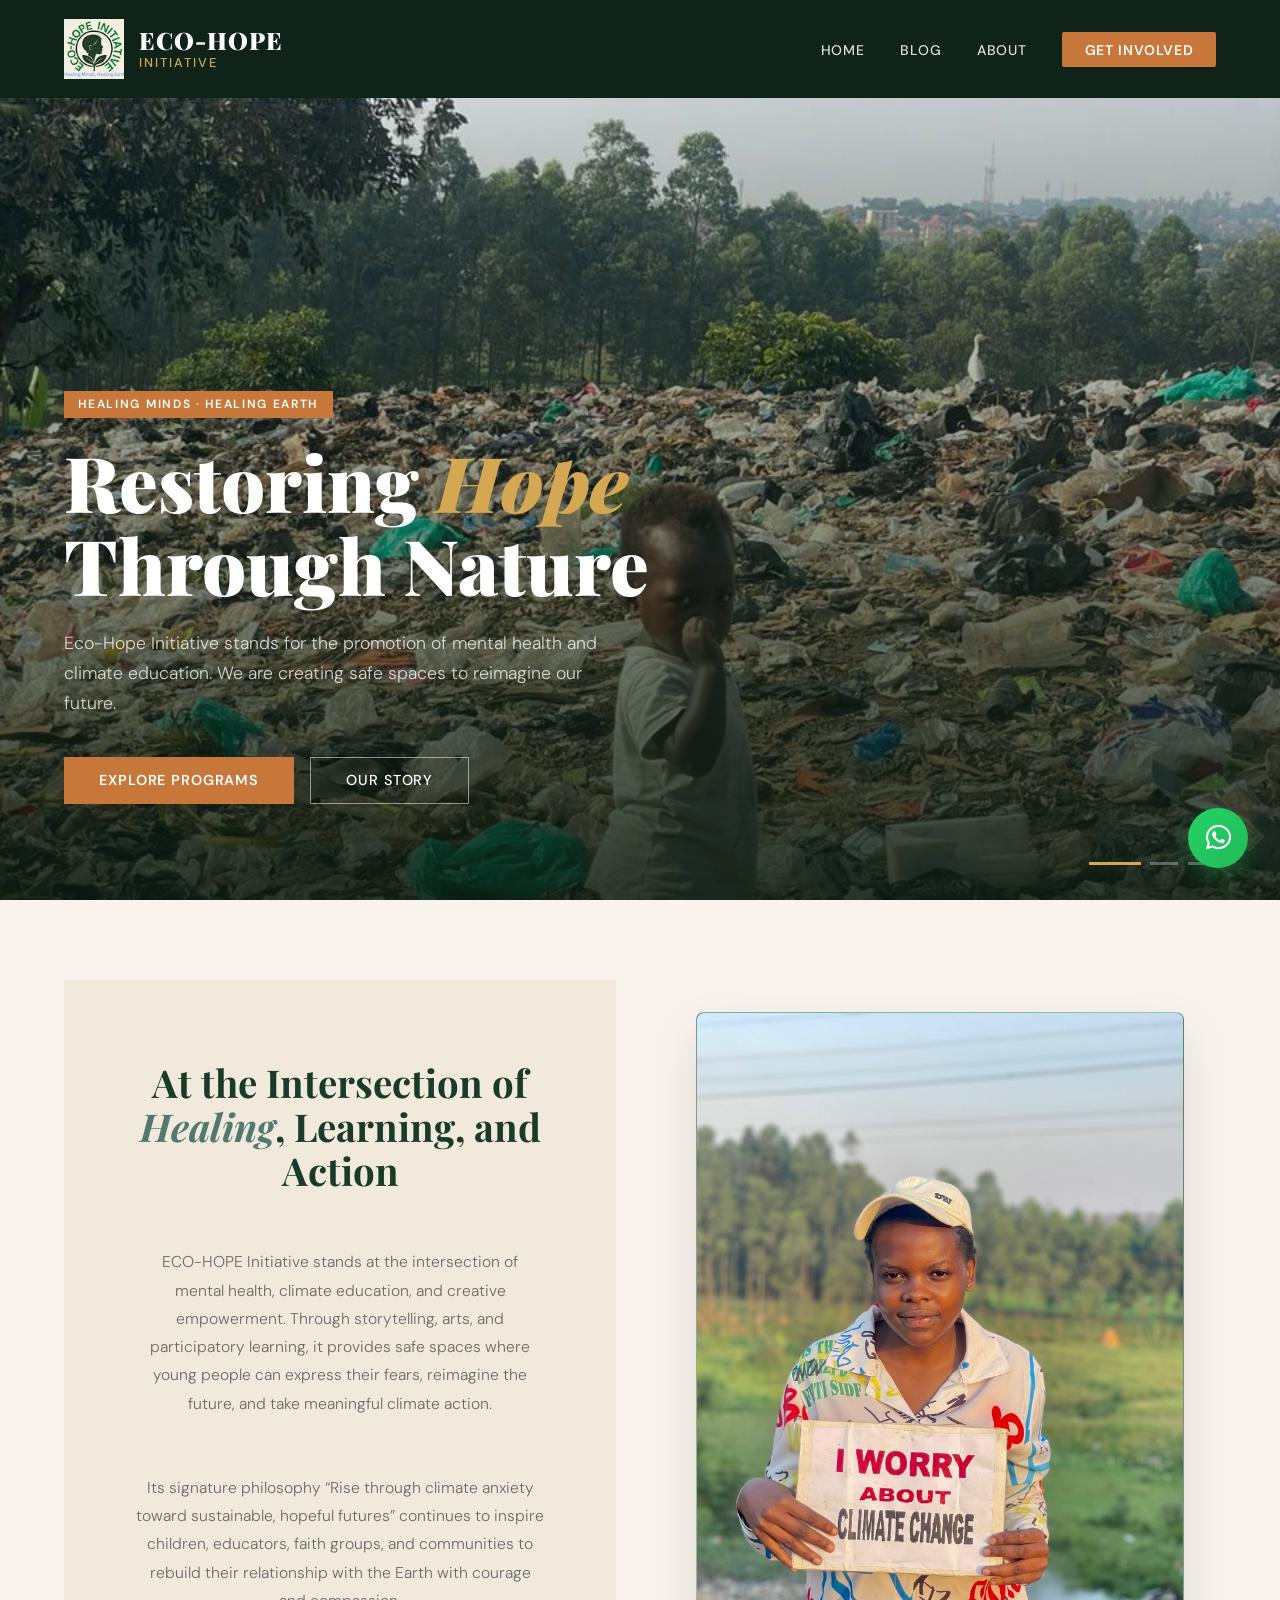
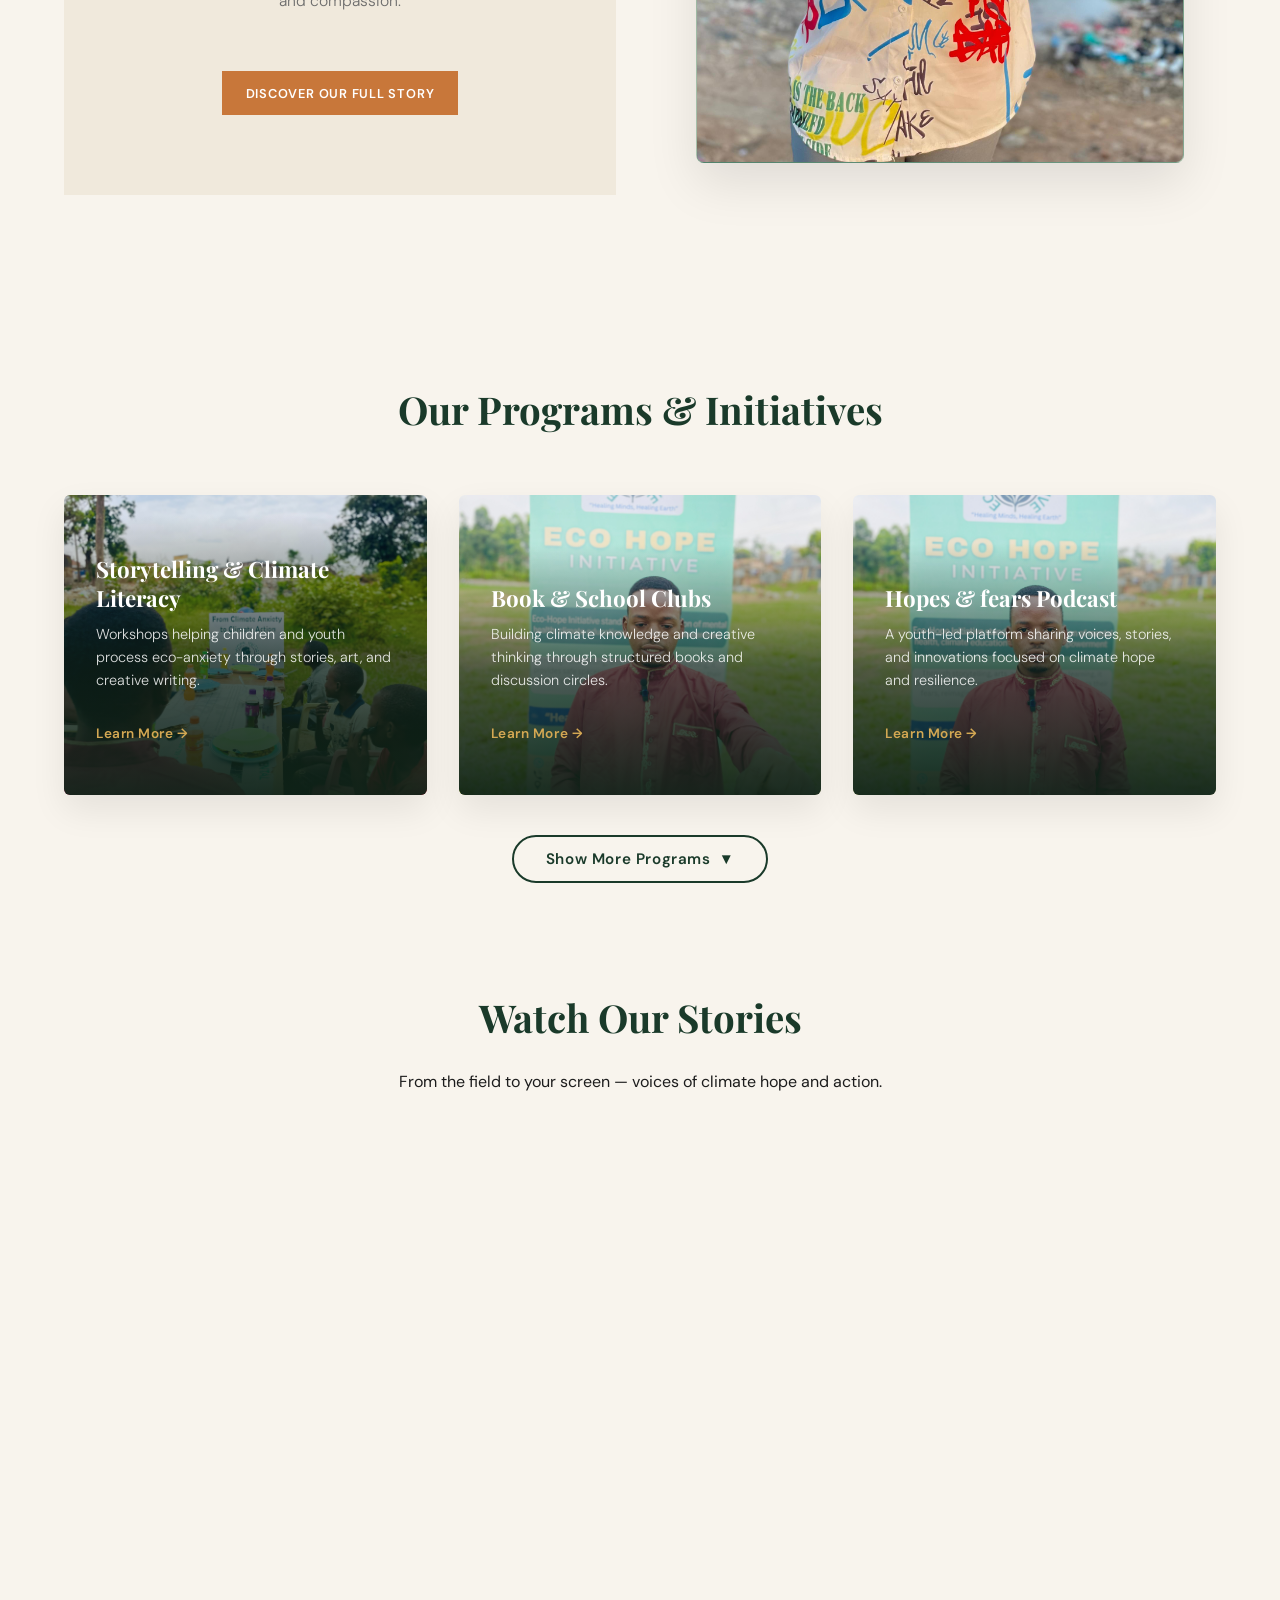
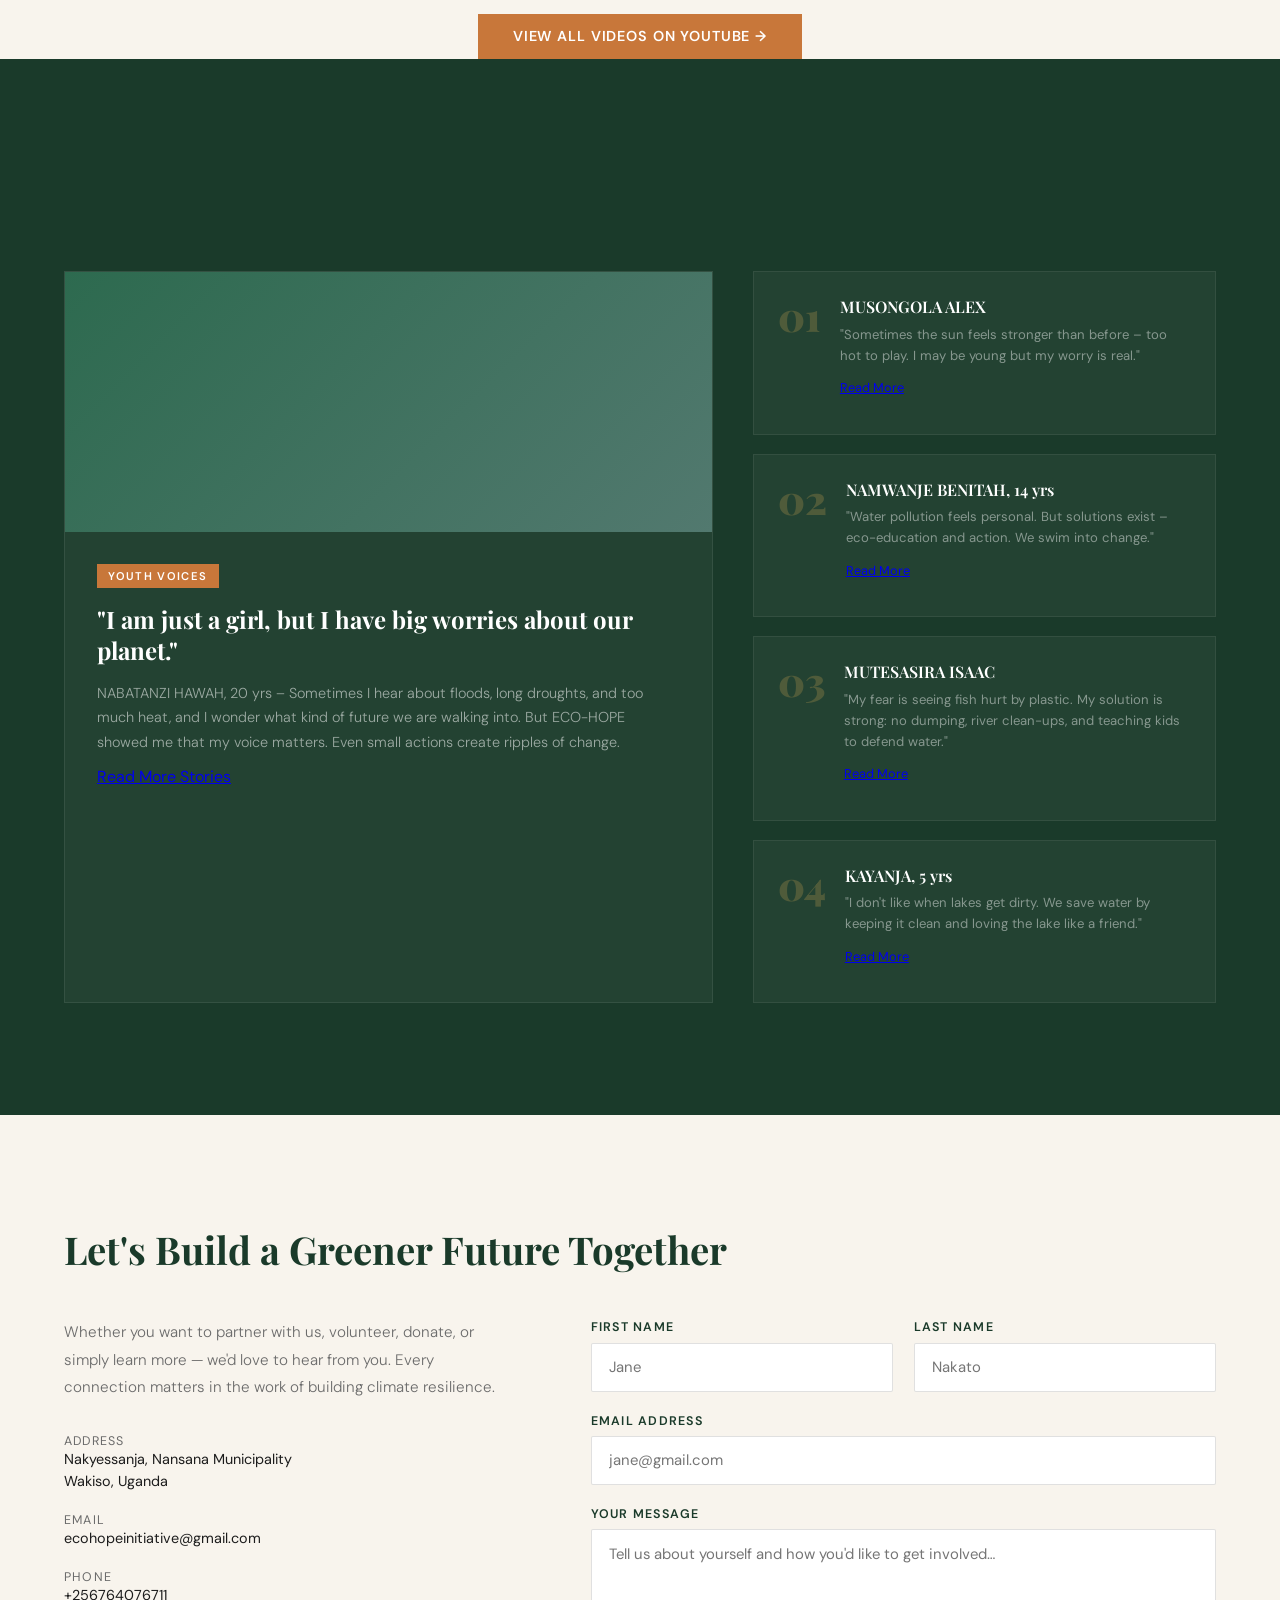
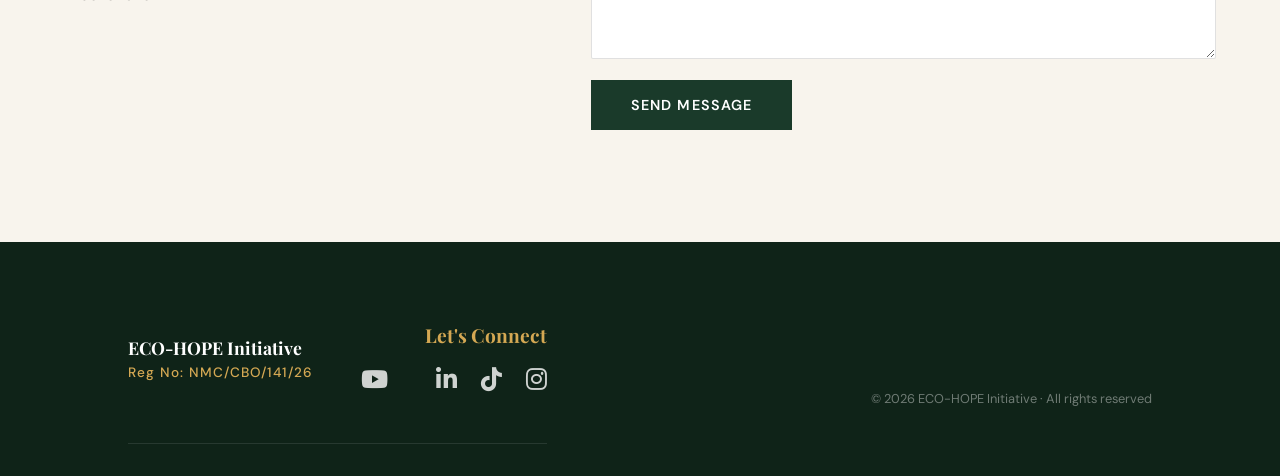
==== commit dc557b30: "Initial commit" ====
--- a/index.html
+++ b/index.html
@@ -1,433 +1,430 @@
-<!DOCTYPE html>
-<html lang="en">
-<head>
-  <meta charset="UTF-8" />
-  <meta name="viewport" content="width=device-width, initial-scale=1.0" />
-  <title>ECO-HOPE Initiative</title>
-  <link rel="stylesheet" href="style.css">
-  <link rel="preconnect" href="https://fonts.googleapis.com" />
-  <link rel="stylesheet" href="https://cdnjs.cloudflare.com/ajax/libs/font-awesome/6.0.0/css/all.min.css">
-  <link href="https://fonts.googleapis.com/css2?family=Playfair+Display:ital,wght@0,400;0,700;0,900;1,400&family=DM+Sans:wght@300;400;500;600&family=Cormorant+Garamond:ital,wght@0,300;0,600;1,300&display=swap" rel="stylesheet" />
-  <style>
-   
-  </style>
-</head>
-<body>
-
-<!-- ── NAV ── -->
- <nav id="mainNav" class="navbar">
-  <a href="index.html" class="nav-brand">
-    <div class="logo-wrapper">
-      <img src="images/logo.png" alt="ECO-HOPE Initiative Logo" class="brand-logo">
-    </div>
-    <div class="brand-text">
-      <span class="brand-name">ECO-HOPE</span>
-      <span class="brand-suffix">Initiative</span>
-    </div>
-  </a>
-
-  <div class="menu-toggle" id="mobile-menu">
-    <span class="bar"></span>
-    <span class="bar"></span>
-    <span class="bar"></span>
-  </div>
-
-  <ul class="nav-links">
-    <li><a href="index.html">HOME</a></li>
-    <li><a href="blog.html">BLOG</a></li>
-    <li><a href="about.html">ABOUT</a></li>
-    <li><a href="index.html#contact" class="nav-cta">Get Involved</a></li>
-  </ul>
-</nav>
-
-<!HERO >
-<section class="hero" id="hero">
-  <div class="hero-slides">
-    <div class="hero-slide active">
-      <div class="hero-img">
-        <img src="images/banner 2.jpg" alt="Eco-Hope Initiative Banner">
-      </div>
-      <div class="hero-content">
-        <span class="hero-tag">Healing Minds · Healing Earth</span>
-        <h1 class="hero-title">Restoring <em>Hope</em><br>Through Nature</h1>
-        <p class="hero-sub">Eco-Hope Initiative stands for the promotion of mental health and climate education. We are creating safe spaces to reimagine our future.</p>
-        <div class="hero-btns">
-          <a href="index.html#programs" class="btn-primary">Explore Programs</a>
-          <a href="about.html" class="btn-ghost">Our Story</a>
-        </div>
-      </div>
-    </div>
-
-    <div class="hero-slide">
-      <div class="hero-img">
-        <img src="images/impact1.jpg" alt="Community Impact">
-      </div>
-      <div class="hero-content">
-        <span class="hero-tag">From Climate Anxiety · To Climate Action</span>
-        <h1 class="hero-title">Communities<br>Leading <em>Change</em></h1>
-        <p class="hero-sub">Turning environmental concern into collective action. From local gardens to large-scale restoration, we empower the next generation.</p>
-        <div class="hero-btns">
-          <a href="blog.html" class="btn-primary">Read Stories</a>
-          <a href="index.html" class="btn-ghost">Join Us</a>
-        </div>
-      </div>
-    </div>
-
-    <div class="hero-slide">
-      <div class="hero-img">
-        <img src="images/anxiety.jpg" style="filter: grayscale(0.5);" alt="Youth Future">
-      </div>
-      <div class="hero-content">
-        <span class="hero-tag">Youth · Future</span>
-        <h1 class="hero-title">A Planet<br>Worth <em>Inheriting</em></h1>
-        <p class="hero-sub">Our programs equip youth with the knowledge and tools to protect our shared natural heritage in East Africa.</p>
-        <div class="hero-btns">
-          <a href="index.html" class="btn-primary">See Our Impact</a>
-        </div>
-      </div>
-    </div>
-  </div>
-
-  <div class="hero-dots">
-    <button class="hero-dot active" onclick="goSlide(0)"></button>
-    <button class="hero-dot" onclick="goSlide(1)"></button>
-    <button class="hero-dot" onclick="goSlide(2)"></button>
-  </div>
-</section>
-
-<!-- ── ABOUT SUMMARY ── -->
-<section class="about-summary" id="about-summary">
-  <div class="about-text">
-
-    <h2 class="section-title">At the Intersection of <em>Healing</em>, Learning, and Action</h2>
-    <p class="section-body">ECO-HOPE Initiative stands at the intersection of mental health, climate education, and creative empowerment. Through storytelling, arts, and participatory learning, it provides safe spaces where young people can express their fears, reimagine the future, and take meaningful climate action.</p>
-    <p class="section-body">Its signature philosophy “Rise through climate anxiety toward sustainable, hopeful futures”  continues to inspire children, educators, faith groups, and communities to rebuild their relationship with the Earth with courage and compassion.</p>
-    <a href="about.html" class="btn-primary">Discover Our Full Story </a>
-  </div>
-</section>
-
-<!-- ── PROGRAMS ── -->
-<section id="programs">
-  <div class="section-header reveal">
-    
-    <h2 class="section-title">Our Programs & Initiatives</h2>
-  </div>
-  
-  <div class="programs-grid programs-image-grid">
-    <!-- Storytelling & Climate Literacy -->
-    <div class="program-card-image reveal">
-      <div class="prog-card-media" style="background-image: url('images/act1.jpg'); background-size: cover; background-position: center;">
-        <div class="prog-card-overlay">
-          <h3 class="prog-card-title">Storytelling & Climate Literacy</h3>
-          <p class="prog-card-desc">Workshops helping children and youth process eco-anxiety through stories, art, and creative writing.</p>
-          <a href="#" class="prog-card-link">Learn More →</a>
-        </div>
-      </div>
-    </div>
-
-    <!-- Book & School Clubs -->
-    <div class="program-card-image reveal reveal-delay-1">
-      <div class="prog-card-media" style="background-image: url('images/teaching.jpg'); background-size: cover; background-position: center;">
-        <div class="prog-card-overlay">
-          <h3 class="prog-card-title">Book & School Clubs</h3>
-          <p class="prog-card-desc">Building climate knowledge and creative thinking through structured books and discussion circles.</p>
-          <a href="#" class="prog-card-link">Learn More →</a>
-        </div>
-      </div>
-    </div>
-
-    <!-- Climate Memory Wall Podcast -->
-    <div class="program-card-image reveal reveal-delay-2">
-      <div class="prog-card-media" style="background-image: url('images/anxiety.jpg'); background-size: cover; background-position: center;">
-        <div class="prog-card-overlay">
-          <h3 class="prog-card-title">Climate Memory Wall Podcast</h3>
-          <p class="prog-card-desc">A youth-led platform sharing voices, stories, and innovations focused on climate hope and resilience.</p>
-          <a href="#" class="prog-card-link">Learn More →</a>
-        </div>
-      </div>
-    </div>
-
-    <!-- Music, Dance & Drama -->
-    <div class="program-card-image reveal">
-      <div class="prog-card-media" style="background-image: url('images/anxiety2.jpg'); background-size: cover; background-position: center;">
-        <div class="prog-card-overlay">
-          <h3 class="prog-card-title">Music, Dance & Drama</h3>
-          <p class="prog-card-desc">Harnessing performing arts to communicate critical climate messages with emotion and hope.</p>
-          <a href="#" class="prog-card-link">Learn More →</a>
-        </div>
-      </div>
-    </div>
-
-    <!-- Interfaith & Intercultural Dialogues -->
-    <div class="program-card-image reveal reveal-delay-1">
-      <div class="prog-card-media" style="background-image: url('images/wall1.jpg'); background-size: cover; background-position: center;">
-        <div class="prog-card-overlay">
-          <h3 class="prog-card-title">Interfaith & Intercultural Dialogues</h3>
-          <p class="prog-card-desc">Promoting unity and moral courage across faith traditions through collective climate reflection.</p>
-          <a href="#" class="prog-card-link">Learn More →</a>
-        </div>
-      </div>
-    </div>
-
-    <!-- Sports for Climate Campaigns -->
-    <div class="program-card-image reveal reveal-delay-2">
-      <div class="prog-card-media" style="background-image: url('images/ezpression1.jpg'); background-size: cover; background-position: center;">
-        <div class="prog-card-overlay">
-          <h3 class="prog-card-title">Sports for Climate Campaigns</h3>
-          <p class="prog-card-desc">Using sports to promote teamwork, inclusion, and environmental awareness in local communities.</p>
-          <a href="#" class="prog-card-link">Learn More →</a>
-        </div>
-      </div>
-    </div>
-
-    <!-- Tree Planting & Eco-Action -->
-    <div class="program-card-image reveal">
-      <div class="prog-card-media" style="background-image: url('images/impact1.jpg'); background-size: cover; background-position: center;">
-        <div class="prog-card-overlay">
-          <h3 class="prog-card-title">Tree Planting & Eco-Action</h3>
-          <p class="prog-card-desc">Greening communities while cultivating an enduring emotional and physical connection to nature.</p>
-          <a href="#" class="prog-card-link">Learn More →</a>
-        </div>
-      </div>
-    </div>
-
-    <!-- Misinformation & Resilience -->
-    <div class="program-card-image reveal reveal-delay-1">
-      <div class="prog-card-media" style="background-image: url('images/anxiety3.jpg'); background-size: cover; background-position: center;">
-        <div class="prog-card-overlay">
-          <h3 class="prog-card-title">Misinformation & Resilience</h3>
-          <p class="prog-card-desc">Empowering youth to discern environmental truth and manage climate-related anxiety.</p>
-          <a href="#" class="prog-card-link">Learn More →</a>
-        </div>
-      </div>
-    </div>
-
-    <!-- Documentary & Media Production -->
-    <div class="program-card-image reveal reveal-delay-2">
-      <div class="prog-card-media" style="background-image: url('images/impact2.jpg'); background-size: cover; background-position: center;">
-        <div class="prog-card-overlay">
-          <h3 class="prog-card-title">Documentary & Media Production</h3>
-          <p class="prog-card-desc">Capturing transformative visual stories that shift the public narrative from fear to hope.</p>
-          <a href="#" class="prog-card-link">Learn More →</a>
-        </div>
-      </div>
-    </div>
-  </div>
-</section>
-
-<section id="stories" class="section container">
-  <h2 class="section-title reveal" style="font-size:clamp(2rem,3vw,2.8rem);">Change Looks Like This</h2>
-  
-  <div class="stories-layout">
-    <div class="story-featured reveal">
-      <div class="story-img-placeholder" style="background-image: url('images/kamulegeya.jpeg'); background-size: cover;">
-        </div>
-      <div class="story-body">
-        <span class="story-tag">Founder's Narrative</span>
-        <h3 class="story-title">"Real peace is not the absence of war; it is freedom from climate anxiety."</h3>
-        <p class="story-excerpt">
-          Our founder, John Kamulegeya, believes that hope is not passive—it is action. By transforming climate anxiety into possibility, we are helping the youth move from a state of "doom" to becoming the architects of a green future.
-        </p>
-        <a href="blog.html" class="text-link">Read the Full Story </a>
-      </div>
-    </div>
-
-    <div class="stories-sidebar">
-      <div class="story-mini reveal reveal-delay-1">
-        <div class="story-mini-num">01</div>
-        <div>
-          <div class="story-mini-title">The Kampala Mindset Shift</div>
-          <div class="story-mini-text">Moving beyond recycling bins to changing values in children aged 3–12 to create a waste-free future.</div>
-          <a href="blog.html" class="text-link" style="font-size: 0.8rem;">Read More</a>
-        </div>
-      </div>
-      
-      <div class="story-mini reveal reveal-delay-2">
-        <div class="story-mini-num">02</div>
-        <div>
-          <div class="story-mini-title">Storytelling as Technology</div>
-          <div class="story-mini-text">How ancient oral traditions are being used to turn scientific facts into social realities and prosocial behavior.</div>
-          <a href="blog.html" class="text-link" style="font-size: 0.8rem;">Read More</a>
-        </div>
-      </div>
-
-      <div class="story-mini reveal reveal-delay-3">
-        <div class="story-mini-num">03</div>
-        <div>
-          <div class="story-mini-title">Addressing Eco-Anxiety</div>
-          <div class="story-mini-text">Understanding the psychological toll of climate change and providing tools for mental resilience and safety.</div>
-          <a href="blog.html" class="text-link" style="font-size: 0.8rem;">Read More</a>
-        </div>
-      </div>
-
-      <div class="story-mini reveal reveal-delay-4">
-        <div class="story-mini-num">04</div>
-        <div>
-          <div class="story-mini-title">1 Billion Saviors</div>
-          <div class="story-mini-text">Our vision for a global network of hope where everyone helps by doing what they do best.</div>
-          <a href="blog.html" class="text-link" style="font-size: 0.8rem;">Read More</a>
-        </div>
-      </div>
-    </div>
-  </div>
-</section>
-
-<<section id="impact" class="container">
-  <div class="section-header reveal">
-    <h2 class="section-title">The Climate Wall</h2>
-    <p class="section-lead">Visual evidence of our outreach, training and community transformation.</p>
-  </div>
-
-  <div class="impact-wall">
-    
-    <div class="impact-card reveal">
-      <div class="card-media" style="background-image: url('images/impact1.jpg'); background-size: cover; background-position: center;">
-        <div class="media-overlay">
-          <div class="impact-stats">
-            <span class="impact-num">250<span class="impact-unit">K</span></span>
-            <h3 class="card-label">Trees Planted</h3>
-          </div>
-        </div>
-      </div>
-      <div class="card-body">
-        <p class="card-desc">Restoring degraded hillsides and riverbanks since 2018.</p>
-      </div>
-    </div>
-
-    <div class="impact-card reveal reveal-delay-1">
-      <div class="card-media" style="background-image: url('images/teaching.jpg'); background-size: cover; background-position: center;">
-        <div class="media-overlay">
-          <div class="impact-stats">
-            <span class="impact-num">1<span class="impact-unit">K+</span></span>
-            <h3 class="card-label">People Reached</h3>
-          </div>
-        </div>
-      </div>
-      <div class="card-body">
-        <p class="card-desc">Direct training in informal settlements and refugee camps.</p>
-      </div>
-    </div>
-
-    <div class="impact-card reveal reveal-delay-2">
-      <div class="card-media" style="background-image: url('images/wall1.jpg'); background-size: cover; background-position: center;">
-        <div class="media-overlay">
-          <div class="impact-stats">
-            <span class="impact-num">50</span>
-            <h3 class="card-label">Schools Engaged</h3>
-          </div>
-        </div>
-      </div>
-      <div class="card-body">
-        <p class="card-desc">Active Green School clubs leading student-led projects.</p>
-      </div>
-    </div>
-
-    <div class="impact-card reveal reveal-delay-3">
-      <div class="card-media" style="background-image: url('images/lunch1.jpg'); background-size: cover; background-position: center;">
-        <div class="media-overlay">
-          <div class="impact-stats">
-            <span class="impact-num">50<span class="impact-unit"></span></span>
-            <h3 class="card-label">Out Reaches</h3>
-          </div>
-        </div>
-      </div>
-      <div class="card-body">
-        <p class="card-desc">Providing clean light and reducing firewood use in rural homes.</p>
-      </div>
-    </div>
-  </div>
-</section>
-
-<!-- ── CONTACT ── -->
-<section id="contact">
-  <h2 class="section-title reveal" style="font-size:clamp(2rem,3vw,2.8rem);color:var(--forest);">Let's Build a Greener Future Together</h2>
-  <div class="contact-layout">
-    <div>
-      <p class="contact-info-text">Whether you want to partner with us, volunteer, donate, or simply learn more — we'd love to hear from you. Every connection matters in the work of building climate resilience.</p>
-      <div class="contact-detail">
-        <div>
-          <div class="contact-detail-label">Address</div>
-          <div class="contact-detail-text">Nakyessanja, Nansana Municipality<br>Wakiso, Uganda</div>
-        </div>
-      </div>
-      <div class="contact-detail">
-
-        <div>
-          <div class="contact-detail-label">Email</div>
-          <div class="contact-detail-text">
-            <a href="mailto:ecohopeinitiative@gmail.com" style="text-decoration: none; color: inherit;">
-                ecohopeinitiative@gmail.com
-            </a>
-</div>
-        </div>
-      </div>
-      <div class="contact-detail">
-        <div>
-          <div class="contact-detail-label">Phone</div>
-          <div class="contact-detail-text">
-            <a href="tel:+256764076711" style="text-decoration: none; color: inherit;">
-              +256764076711
-            </a>
-</div>
-        </div>
-      </div>
-    </div>
-    <form class="contact-form" onsubmit="handleSubmit(event)">
-      <div class="form-row">
-        <div class="form-group">
-          <label class="form-label" for="first-name">First Name</label>
-          <input class="form-input" id="first-name" name="firstName" type="text" placeholder="Jane" required />
-        </div>
-        <div class="form-group">
-          <label class="form-label" for="last-name">Last Name</label>
-          <input class="form-input" id="last-name" name="lastName" type="text" placeholder="Nakato" required />
-        </div>
-      </div>
-      <div class="form-group">
-        <label class="form-label" for="email-address">Email Address</label>
-        <input class="form-input" id="email-address" name="email" type="email" placeholder="jane@gmail.com" required />
-      </div>
-      <div class="form-group">
-        <label class="form-label" for="message">Your Message</label>
-        <textarea class="form-textarea" id="message" name="message" placeholder="Tell us about yourself and how you'd like to get involved…" required></textarea>
-      </div>
-      <button type="submit" class="form-submit">Send Message </button>
-    </form>
-  </div>
-</section>
-
-<!-- ── FOOTER ── -->
-<footer class="main-footer">
-    <div class="footer-container">
-        <div class="footer-brand-box">
-            <div class="footer-brand">ECO-HOPE Initiative</div>
-            <p class="license-tag">Reg No: NMC/CBO/141/26</p>
-        </div>
-
-        <div class="footer-connect">
-            <h4 class="connect-title">Let's Connect</h4>
-            <div class="social-flex">
-                <a href="https://youtube.com/@ecohopeglobal?si=rUluqJ10L67sGsvz" target="_blank" title="YouTube"><i class="fa-brands fa-youtube"></i></a>
-                <a href="https://x.com/ecohopeglobal?t=sFXBrUMTEYDn8J4AHgHOMA&s=09" target="_blank" title="X (Twitter)"><i class="fa-brands fa-x-twitter"></i></a>
-                <a href="https://linkedin.com/company/ecohopeglobal" target="_blank" title="LinkedIn"><i class="fa-brands fa-linkedin-in"></i></a>
-                <a href="https://vm.tiktok.com/ZS9LXLxc4BgKp-MP3QB/  " target="_blank" title="TikTok"><i class="fa-brands fa-tiktok"></i></a>
-                <a href="https://www.instagram.com/ecohopeglobal" target="_blank" title="Instagram"><i class="fa-brands fa-instagram"></i></a>
-            </div>
-        </div>
-    </div>
-
-    <div class="footer-bottom">
-        <p>© <span id="currentYear"></span> ECO-HOPE Initiative · All rights reserved</p>
-    </div>
-</footer>
-<!-- ── FLOATING WHATSAPP BUTTON ── -->
-<a href="https://wa.me/256764076711" class="whatsapp-float" target="_blank" title="Chat with us on WhatsApp">
-  <i class="fa-brands fa-whatsapp"></i>
-</a>
-
-<script src="script.js"></script>
-<script>
-  
-</script>
-</body>
-</html>
+<!DOCTYPE html>
+<html lang="en">
+<head>
+  <meta charset="UTF-8" />
+  <meta name="viewport" content="width=device-width, initial-scale=1.0" />
+  <title>ECOHOPE Initiative</title>
+  <link rel="stylesheet" href="style.css">
+  <link rel="preconnect" href="https://fonts.googleapis.com" />
+  <link rel="stylesheet" href="https://cdnjs.cloudflare.com/ajax/libs/font-awesome/6.0.0/css/all.min.css">
+  <link href="https://fonts.googleapis.com/css2?family=Playfair+Display:ital,wght@0,400;0,700;0,900;1,400&family=DM+Sans:wght@300;400;500;600&family=Cormorant+Garamond:ital,wght@0,300;0,600;1,300&display=swap" rel="stylesheet" />
+  <style>
+   
+  </style>
+</head>
+<body>
+
+<!-- ── NAV ── -->
+ <nav id="mainNav" class="navbar">
+  <a href="index.html" class="nav-brand">
+    <div class="logo-wrapper">
+      <img src="images/logo.png" alt="ECO-HOPE Initiative Logo" class="brand-logo">
+    </div>
+    <div class="brand-text">
+      <span class="brand-name">ECO-HOPE</span>
+      <span class="brand-suffix">Initiative</span>
+    </div>
+  </a>
+
+  <div class="menu-toggle" id="mobile-menu">
+    <span class="bar"></span>
+    <span class="bar"></span>
+    <span class="bar"></span>
+  </div>
+
+  <ul class="nav-links">
+    <li><a href="index.html">HOME</a></li>
+    <li><a href="blog.html">BLOG</a></li>
+    <li><a href="about.html">ABOUT</a></li>
+    <li><a href="index.html#contact" class="nav-cta">Get Involved</a></li>
+  </ul>
+</nav>
+
+<!HERO >
+<section class="hero" id="hero">
+  <div class="hero-slides">
+    <div class="hero-slide active">
+      <div class="hero-img">
+        <img src="images/worry.jpg" alt="Eco-Hope Initiative Banner">
+      </div>
+      <div class="hero-content">
+        <span class="hero-tag">Healing Minds · Healing Earth</span>
+        <h1 class="hero-title">Restoring <em>Hope</em><br>Through Nature</h1>
+        <p class="hero-sub">Eco-Hope Initiative stands for the promotion of mental health and climate education. We are creating safe spaces to reimagine our future.</p>
+        <div class="hero-btns">
+          <a href="index.html#programs" class="btn-primary">Explore Programs</a>
+          <a href="about.html" class="btn-ghost">Our Story</a>
+        </div>
+      </div>
+    </div>
+
+    <div class="hero-slide">
+      <div class="hero-img">
+        <img src="images/impact1.jpg" alt="Community Impact">
+      </div>
+      <div class="hero-content">
+        <span class="hero-tag">From Climate Anxiety · To Climate Action</span>
+        <h1 class="hero-title">Communities<br>Leading <em>Change</em></h1>
+        <p class="hero-sub">Turning environmental concern into collective action. From local gardens to large-scale restoration, we empower the next generation.</p>
+        <div class="hero-btns">
+          <a href="blog.html" class="btn-primary">Read Stories</a>
+          <a href="index.html" class="btn-ghost">Join Us</a>
+        </div>
+      </div>
+    </div>
+
+    <div class="hero-slide">
+      <div class="hero-img">
+        <img src="images/anxiety.jpg" style="filter: grayscale(0.5);" alt="Youth Future">
+      </div>
+      <div class="hero-content">
+        <span class="hero-tag">Youth · Future</span>
+        <h1 class="hero-title">A Planet<br>Worth <em>Inheriting</em></h1>
+        <p class="hero-sub">Our programs equip youth with the knowledge and tools to protect our shared natural heritage in East Africa.</p>
+        <div class="hero-btns">
+          <a href="index.html" class="btn-primary">See Our Impact</a>
+        </div>
+      </div>
+    </div>
+  </div>
+
+  <div class="hero-dots">
+    <button class="hero-dot active" onclick="goSlide(0)"></button>
+    <button class="hero-dot" onclick="goSlide(1)"></button>
+    <button class="hero-dot" onclick="goSlide(2)"></button>
+  </div>
+</section>
+
+<!-- ── ABOUT SUMMARY ── -->
+<section class="about-summary" id="about-summary">
+  <div class="about-text">
+
+    <h2 class="section-title">At the Intersection of <em>Healing</em>, Learning, and Action</h2>
+    <p class="section-body">ECO-HOPE Initiative stands at the intersection of mental health, climate education, and creative empowerment. Through storytelling, arts, and participatory learning, it provides safe spaces where young people can express their fears, reimagine the future, and take meaningful climate action.</p>
+    <p class="section-body">Its signature philosophy “Rise through climate anxiety toward sustainable, hopeful futures”  continues to inspire children, educators, faith groups, and communities to rebuild their relationship with the Earth with courage and compassion.</p>
+    <a href="about.html" class="btn-primary">Discover Our Full Story </a>
+  </div>  <div class="about-image">
+    <div class="image-placeholder" style="background-image: url('images/worry3.jpg'); background-size: cover; background-position: center;">
+    </div>
+  </div></section>
+
+<!-- ── PROGRAMS ── -->
+<section id="programs">
+  <div class="section-header reveal">
+    
+    <h2 class="section-title">Our Programs & Initiatives</h2>
+  </div>
+  
+  <div class="programs-grid programs-image-grid">
+    <!-- Storytelling & Climate Literacy -->
+    <div class="program-card-image reveal">
+      <div class="prog-card-media" style="background-image: url('images/act1.jpg'); background-size: cover; background-position: center;">
+        <div class="prog-card-overlay">
+          <h3 class="prog-card-title">Storytelling & Climate Literacy</h3>
+          <p class="prog-card-desc">Workshops helping children and youth process eco-anxiety through stories, art, and creative writing.</p>
+          <a href="#" class="prog-card-link">Learn More →</a>
+        </div>
+      </div>
+    </div>
+
+    <!-- Book & School Clubs -->
+    <div class="program-card-image reveal reveal-delay-1">
+      <div class="prog-card-media" style="background-image: url('images/teaching.jpg'); background-size: cover; background-position: center;">
+        <div class="prog-card-overlay">
+          <h3 class="prog-card-title">Book & School Clubs</h3>
+          <p class="prog-card-desc">Building climate knowledge and creative thinking through structured books and discussion circles.</p>
+          <a href="#" class="prog-card-link">Learn More →</a>
+        </div>
+      </div>
+    </div>
+
+    <!-- Climate Memory Wall Podcast -->
+    <div class="program-card-image reveal reveal-delay-2">
+      <div class="prog-card-media" style="background-image: url('images/anxiety.jpg'); background-size: cover; background-position: center;">
+        <div class="prog-card-overlay">
+          <h3 class="prog-card-title">Hopes & fears Podcast</h3>
+          <p class="prog-card-desc">A youth-led platform sharing voices, stories, and innovations focused on climate hope and resilience.</p>
+          <a href="" class="prog-card-link">Learn More →</a>
+        </div>
+      </div>
+    </div>
+
+    <!-- Music, Dance & Drama -->
+    <div class="program-card-image reveal">
+      <div class="prog-card-media" style="background-image: url('images/anxiety2.jpg'); background-size: cover; background-position: center;">
+        <div class="prog-card-overlay">
+          <h3 class="prog-card-title">Music, Dance & Drama</h3>
+          <p class="prog-card-desc">Harnessing performing arts to communicate critical climate messages with emotion and hope.</p>
+          <a href="#" class="prog-card-link">Learn More →</a>
+        </div>
+      </div>
+    </div>
+
+    <!-- Interfaith & Intercultural Dialogues -->
+    <div class="program-card-image reveal reveal-delay-1">
+      <div class="prog-card-media" style="background-image: url('images/wall1.jpg'); background-size: cover; background-position: center;">
+        <div class="prog-card-overlay">
+          <h3 class="prog-card-title">Interfaith & Intercultural Dialogues</h3>
+          <p class="prog-card-desc">Promoting unity and moral courage across faith traditions through collective climate reflection.</p>
+          <a href="#" class="prog-card-link">Learn More →</a>
+        </div>
+      </div>
+    </div>
+
+    <!-- Sports for Climate Campaigns -->
+    <div class="program-card-image reveal reveal-delay-2">
+      <div class="prog-card-media" style="background-image: url('images/ezpression1.jpg'); background-size: cover; background-position: center;">
+        <div class="prog-card-overlay">
+          <h3 class="prog-card-title">Sports for Climate Campaigns</h3>
+          <p class="prog-card-desc">Using sports to promote teamwork, inclusion, and environmental awareness in local communities.</p>
+          <a href="#" class="prog-card-link">Learn More →</a>
+        </div>
+      </div>
+    </div>
+
+    <!-- Tree Planting & Eco-Action -->
+    <div class="program-card-image reveal">
+      <div class="prog-card-media" style="background-image: url('images/impact1.jpg'); background-size: cover; background-position: center;">
+        <div class="prog-card-overlay">
+          <h3 class="prog-card-title">Tree Planting & Eco-Action</h3>
+          <p class="prog-card-desc">Greening communities while cultivating an enduring emotional and physical connection to nature.</p>
+          <a href="#" class="prog-card-link">Learn More →</a>
+        </div>
+      </div>
+    </div>
+
+    <!-- Misinformation & Resilience -->
+    <div class="program-card-image reveal reveal-delay-1">
+      <div class="prog-card-media" style="background-image: url('images/anxiety3.jpg'); background-size: cover; background-position: center;">
+        <div class="prog-card-overlay">
+          <h3 class="prog-card-title">Misinformation & Resilience</h3>
+          <p class="prog-card-desc">Empowering youth to discern environmental truth and manage climate-related anxiety.</p>
+          <a href="#" class="prog-card-link">Learn More →</a>
+        </div>
+      </div>
+    </div>
+
+    <!-- Documentary & Media Production -->
+    <div class="program-card-image reveal reveal-delay-2">
+      <div class="prog-card-media" style="background-image: url('images/impact2.jpg'); background-size: cover; background-position: center;">
+        <div class="prog-card-overlay">
+          <h3 class="prog-card-title">Documentary & Media Production</h3>
+          <p class="prog-card-desc">Capturing transformative visual stories that shift the public narrative from fear to hope.</p>
+          <a href="#" class="prog-card-link">Learn More →</a>
+        </div>
+      </div>
+    </div>
+  </div>
+</section>
+<section id="videos" class="section container">
+  <div class="section-header reveal">
+    <h2 class="section-title">Watch Our Stories</h2>
+    <p class="section-lead">From the field to your screen — voices of climate hope and action.</p>
+  </div>
+
+  <div class="video-grid">
+
+    <!-- VIDEO CARD 1 -->
+    <div class="video-card reveal" data-video-id="p1TRmL-Xby0">
+      <div class="video-thumb">
+        <img src="https://img.youtube.com/vi/p1TRmL-Xby0/hqdefault.jpg" alt="Climate hope and action stories" loading="lazy">
+        <div class="video-play-btn" aria-label="Play video">
+          <svg viewBox="0 0 24 24" fill="currentColor"><path d="M8 5v14l11-7z"/></svg>
+        </div>
+      </div>
+      <div class="video-meta">
+        <span class="video-tag">Storytelling</span>
+        <h3 class="video-title">Voices of Climate Hope</h3>
+        <p class="video-desc">Stories from our community transforming climate anxiety into meaningful action and sustainable change.</p>
+      </div>
+    </div>
+
+    <!-- VIDEO CARD 2 -->
+    <div class="video-card reveal reveal-delay-1" data-video-id="aqwgfIR4FU4">
+      <div class="video-thumb">
+        <img src="https://img.youtube.com/vi/aqwgfIR4FU4/hqdefault.jpg" alt="Youth climate action initiatives" loading="lazy">
+        <div class="video-play-btn" aria-label="Play video">
+          <svg viewBox="0 0 24 24" fill="currentColor"><path d="M8 5v14l11-7z"/></svg>
+        </div>
+      </div>
+      <div class="video-meta">
+        <span class="video-tag">Climate Action</span>
+        <h3 class="video-title">Youth Leading Change</h3>
+        <p class="video-desc">Discover how young leaders are driving environmental action and building resilient communities across East Africa.</p>
+      </div>
+    </div>
+
+    <!-- VIDEO CARD 3 -->
+    <div class="video-card reveal reveal-delay-2" data-video-id="udM8VIdP-Kg">
+      <div class="video-thumb">
+        <img src="https://img.youtube.com/vi/udM8VIdP-Kg/hqdefault.jpg" alt="ECO-HOPE initiative impact stories" loading="lazy">
+        <div class="video-play-btn" aria-label="Play video">
+          <svg viewBox="0 0 24 24" fill="currentColor"><path d="M8 5v14l11-7z"/></svg>
+        </div>
+      </div>
+      <div class="video-meta">
+        <span class="video-tag">Youth Voices</span>
+        <h3 class="video-title">Our Community Impact</h3>
+        <p class="video-desc">See how ECO-HOPE Initiative is healing minds and healing Earth through creative empowerment and collective action.</p>
+      </div>
+    </div>
+  </div><!-- end .video-grid -->
+
+  <!-- Optional: link to full YouTube channel -->
+  <div style="text-align:center; margin-top: 3rem;">
+    <a href="https://youtube.com/@ecohopeglobal" target="_blank" class="btn-primary">
+      View All Videos on YouTube &rarr;
+    </a>
+  </div>
+</section>
+
+<section id="stories" class="section container">
+  <h2 class="section-title reveal" style="font-size:clamp(2rem,3vw,2.8rem);">Change Looks Like This</h2>
+  
+  <div class="stories-layout">
+    <div class="story-featured reveal">
+      <div class="story-img-placeholder" style="background: linear-gradient(135deg, #2d6a4f 0%, #52796f 100%); background-size: cover;">
+        </div>
+      <div class="story-body">
+        <span class="story-tag">Youth Voices</span>
+        <h3 class="story-title">"I am just a girl, but I have big worries about our planet."</h3>
+        <p class="story-excerpt">
+          NABATANZI HAWAH, 20 yrs – Sometimes I hear about floods, long droughts, and too much heat, and I wonder what kind of future we are walking into. But ECO-HOPE showed me that my voice matters. Even small actions create ripples of change.
+        </p>
+        <a href="blog.html" class="text-link">Read More Stories </a>
+      </div>
+    </div>
+
+    <div class="stories-sidebar">
+      <div class="story-mini reveal reveal-delay-1">
+        <div class="story-mini-num">01</div>
+        <div>
+          <div class="story-mini-title">MUSONGOLA ALEX</div>
+          <div class="story-mini-text">"Sometimes the sun feels stronger than before – too hot to play. I may be young but my worry is real."</div>
+          <a href="blog.html" class="text-link" style="font-size: 0.8rem;">Read More</a>
+        </div>
+      </div>
+      
+      <div class="story-mini reveal reveal-delay-2">
+        <div class="story-mini-num">02</div>
+        <div>
+          <div class="story-mini-title">NAMWANJE BENITAH, 14 yrs</div>
+          <div class="story-mini-text">"Water pollution feels personal. But solutions exist – eco-education and action. We swim into change."</div>
+          <a href="blog.html" class="text-link" style="font-size: 0.8rem;">Read More</a>
+        </div>
+      </div>
+
+      <div class="story-mini reveal reveal-delay-3">
+        <div class="story-mini-num">03</div>
+        <div>
+          <div class="story-mini-title">MUTESASIRA ISAAC</div>
+          <div class="story-mini-text">"My fear is seeing fish hurt by plastic. My solution is strong: no dumping, river clean-ups, and teaching kids to defend water."</div>
+          <a href="blog.html" class="text-link" style="font-size: 0.8rem;">Read More</a>
+        </div>
+      </div>
+
+      <div class="story-mini reveal reveal-delay-4">
+        <div class="story-mini-num">04</div>
+        <div>
+          <div class="story-mini-title">KAYANJA, 5 yrs</div>
+          <div class="story-mini-text">"I don't like when lakes get dirty. We save water by keeping it clean and loving the lake like a friend."</div>
+          <a href="blog.html" class="text-link" style="font-size: 0.8rem;">Read More</a>
+        </div>
+      </div>
+    </div>
+  </div>
+</section>
+
+<!-- ── CONTACT ── -->
+<section id="contact">
+  <h2 class="section-title reveal" style="font-size:clamp(2rem,3vw,2.8rem);color:var(--forest);">Let's Build a Greener Future Together</h2>
+  <div class="contact-layout">
+    <div>
+      <p class="contact-info-text">Whether you want to partner with us, volunteer, donate, or simply learn more — we'd love to hear from you. Every connection matters in the work of building climate resilience.</p>
+      <div class="contact-detail">
+        <div>
+          <div class="contact-detail-label">Address</div>
+          <div class="contact-detail-text">Nakyessanja, Nansana Municipality<br>Wakiso, Uganda</div>
+        </div>
+      </div>
+      <div class="contact-detail">
+
+        <div>
+          <div class="contact-detail-label">Email</div>
+          <div class="contact-detail-text">
+            <a href="mailto:ecohopeinitiative@gmail.com" style="text-decoration: none; color: inherit;">
+                ecohopeinitiative@gmail.com
+            </a>
+</div>
+        </div>
+      </div>
+      <div class="contact-detail">
+        <div>
+          <div class="contact-detail-label">Phone</div>
+          <div class="contact-detail-text">
+            <a href="tel:+256764076711" style="text-decoration: none; color: inherit;">
+              +256764076711
+            </a>
+</div>
+        </div>
+      </div>
+    </div>
+    <form class="contact-form" onsubmit="handleSubmit(event)">
+      <div class="form-row">
+        <div class="form-group">
+          <label class="form-label" for="first-name">First Name</label>
+          <input class="form-input" id="first-name" name="firstName" type="text" placeholder="Jane" required />
+        </div>
+        <div class="form-group">
+          <label class="form-label" for="last-name">Last Name</label>
+          <input class="form-input" id="last-name" name="lastName" type="text" placeholder="Nakato" required />
+        </div>
+      </div>
+      <div class="form-group">
+        <label class="form-label" for="email-address">Email Address</label>
+        <input class="form-input" id="email-address" name="email" type="email" placeholder="jane@gmail.com" required />
+      </div>
+      <div class="form-group">
+        <label class="form-label" for="message">Your Message</label>
+        <textarea class="form-textarea" id="message" name="message" placeholder="Tell us about yourself and how you'd like to get involved…" required></textarea>
+      </div>
+      <button type="submit" class="form-submit">Send Message </button>
+    </form>
+  </div>
+</section>
+
+<!-- ── FOOTER ── -->
+<footer class="main-footer">
+    <div class="footer-container">
+        <div class="footer-brand-box">
+            <div class="footer-brand">ECO-HOPE Initiative</div>
+            <p class="license-tag">Reg No: NMC/CBO/141/26</p>
+        </div>
+
+        <div class="footer-connect">
+            <h4 class="connect-title">Let's Connect</h4>
+            <div class="social-flex">
+                <a href="https://youtube.com/@ecohopeglobal?si=rUluqJ10L67sGsvz" target="_blank" title="YouTube"><i class="fa-brands fa-youtube"></i></a>
+                <a href="https://x.com/ecohopeglobal?t=sFXBrUMTEYDn8J4AHgHOMA&s=09" target="_blank" title="X (Twitter)"><i class="fa-brands fa-x-twitter"></i></a>
+                <a href="https://linkedin.com/company/ecohopeglobal" target="_blank" title="LinkedIn"><i class="fa-brands fa-linkedin-in"></i></a>
+                <a href="https://vm.tiktok.com/ZS9LXLxc4BgKp-MP3QB/  " target="_blank" title="TikTok"><i class="fa-brands fa-tiktok"></i></a>
+                <a href="https://www.instagram.com/ecohopeglobal" target="_blank" title="Instagram"><i class="fa-brands fa-instagram"></i></a>
+            </div>
+        </div>
+    </div>
+
+    <div class="footer-bottom">
+        <p>© <span id="currentYear"></span> ECO-HOPE Initiative · All rights reserved</p>
+    </div>
+</footer>
+<!-- ── FLOATING WHATSAPP BUTTON ── -->
+<a href="https://wa.me/256764076711" class="whatsapp-float" target="_blank" title="Chat with us on WhatsApp">
+  <i class="fa-brands fa-whatsapp"></i>
+</a>
+
+<script src="script.js"></script>
+<script>
+  
+</script>
+</body>
+</html>
--- a/style.css
+++ b/style.css
@@ -1,1546 +1,3355 @@
-  :root {
-        --forest:    #1a3a2a;
-        --green:     #2d6a4f;
-        --sage:      #52796f;
-        --moss:      #84a98c;
-        --terra:     #c8773a;
-        --gold:      #d4a853;
-        --cream:     #f8f4ed;
-        --warm:      #f0e9dc;
-        --ink:       #1c1c1c;
-        --muted:     #6b6b6b;
-      }
-
-      *, *::before, *::after { margin: 0; padding: 0; box-sizing: border-box; }
-
-      html { scroll-behavior: smooth; }
-
-      body {
-        font-family: 'DM Sans', sans-serif;
-        background: var(--cream);
-        color: var(--ink);
-        overflow-x: hidden;
-      }
-
-      /* ── NAV STYLES ── */
-      .navbar {
-        display: flex;
-        justify-content: space-between;
-        align-items: center;
-        padding: 1.2rem 4rem;
-        background: #0f2318;
-        position: fixed; top: 0; left: 0; right: 0;
-        z-index: 100;
-        transition: background 0.3s ease;
-      }
-
-      .navbar.scrolled {
-        background: rgba(15, 35, 24, 0.98);
-        backdrop-filter: blur(10px);
-        box-shadow: 0 2px 20px rgba(0, 0, 0, 0.2);
-      }
-
-      .nav-brand {
-        display: flex;
-        align-items: center;
-        gap: 15px;
-        text-decoration: none;
-        cursor: pointer;
-      }
-
-      .logo-wrapper {
-        display: flex;
-        align-items: center;
-        justify-content: center;
-        width: 60px;
-        height: 60px;
-        background: transparent;
-      }
-
-      .brand-logo {
-        width: 100%;
-        height: 100%;
-        object-fit: contain;
-      }
-
-      .brand-text {
-        display: flex;
-        flex-direction: column;
-      }
-
-      .brand-name {
-        font-family: 'Playfair Display', serif;
-        font-size: 1.5rem;
-        font-weight: 900;
-        color: #fff;
-        letter-spacing: 1px;
-        line-height: 1;
-      }
-
-      .brand-suffix {
-        font-family: 'DM Sans', sans-serif;
-        font-size: 0.8rem;
-        font-weight: 500;
-        text-transform: uppercase;
-        color: var(--gold);
-        letter-spacing: 2px;
-        margin-top: 2px;
-      }
-
-      .menu-toggle {
-        display: none;
-        flex-direction: column;
-        cursor: pointer;
-        z-index: 101;
-        background: none;
-        border: none;
-        padding: 0;
-      }
-
-      .bar {
-        width: 25px;
-        height: 3px;
-        background-color: #fff;
-        margin: 5px 0;
-        transition: 0.3s;
-      }
-
-      .menu-toggle.active .bar:nth-child(1) {
-        transform: rotate(-45deg) translate(-8px, 8px);
-      }
-
-      .menu-toggle.active .bar:nth-child(2) {
-        opacity: 0;
-      }
-
-      .menu-toggle.active .bar:nth-child(3) {
-        transform: rotate(45deg) translate(-7px, -6px);
-      }
-
-      .nav-links { 
-        display: flex; 
-        gap: 2.2rem; 
-        list-style: none;
-        flex-direction: row;
-        position: static;
-        background: transparent;
-        width: auto;
-        height: auto;
-        padding: 0;
-        top: auto;
-      }
-
-      .nav-links li { 
-        margin: 0; 
-        width: auto; 
-        text-align: left; 
-      }
-
-      .nav-links a {
-        color: rgba(255,255,255,.85);
-        text-decoration: none; 
-        font-size: .875rem;
-        font-weight: 500; 
-        letter-spacing: .06em; 
-        text-transform: uppercase;
-        transition: color .2s;
-        position: relative;
-      }
-
-      .nav-links a::after {
-        content: ''; 
-        position: absolute; 
-        bottom: -4px; 
-        left: 0;
-        width: 0; 
-        height: 1.5px; 
-        background: var(--gold);
-        transition: width .3s;
-      }
-
-      .nav-links a:hover { 
-        color: var(--gold); 
-      }
-
-      .nav-links a:hover::after { 
-        width: 100%; 
-      }
-
-      .nav-links a.active { 
-        color: var(--gold); 
-      }
-
-      .nav-links a.active::after { 
-        width: 100%; 
-      }
-
-      .nav-cta {
-        background: var(--terra); 
-        color: #fff !important;
-        padding: .55rem 1.4rem; 
-        border-radius: 2px;
-        font-weight: 600 !important;
-        border: none;
-      }
-
-      .nav-cta::after { 
-        display: none !important; 
-      }
-
-      .nav-cta:hover { 
-        background: var(--gold) !important; 
-        color: var(--forest) !important; 
-      }
-
-
-
-      /* ── HERO ── */
-      .hero {
-        position: relative; height: 100vh; min-height: 680px;
-        overflow: hidden;
-      }
-      .hero-slides { position: absolute; inset: 0; }
-      .hero-slide {
-        position: absolute; inset: 0;
-        opacity: 0; transition: opacity 1.2s ease;
-        display: flex; align-items: flex-end;
-      }
-      .hero-slide.active { opacity: 1; }
-
-      /* Placeholder image areas — replace src with real images */
-      .hero-slide:nth-child(1) .hero-img { background: linear-gradient(160deg, #1a3a2a 0%, #2d6a4f 40%, #84a98c 100%); }
-      .hero-slide:nth-child(2) .hero-img { background: linear-gradient(160deg, #4a2c0a 0%, #c8773a 50%, #d4a853 100%); }
-      .hero-slide:nth-child(3) .hero-img { background: linear-gradient(160deg, #0d2a1a 0%, #1a3a2a 50%, #52796f 100%); }
-
-    .hero-img {
-    position: absolute; 
-    inset: 0;
-    overflow: hidden; /* Keeps the zoom contained */
-  }
-
-  /* Add this new block to fix the "fit" issue */
-  .hero-img img {
-    width: 100%;
-    height: 100%;
-    object-fit: cover; /* This acts like 'background-size: cover' for <img> tags */
-    object-position: center top; /* Prioritizes showing faces at the top of the image */
-    display: block;
-  }
-
-  .hero-img::after {
-    content: ''; 
-    position: absolute; 
-    inset: 0;
-    /* Your gradient looks great—it will make the white text much easier to read */
-    background: linear-gradient(to top, rgba(10,26,16,.85) 0%, rgba(10,26,16,.3) 60%, transparent 100%);
-    z-index: 1; /* Keeps the shadow above the image */
-  }
-
-  /* Optional: Ensure content is above the shadow */
-  .hero-content {
-    position: relative;
-    z-index: 2;
-    padding: 0 4rem 6rem;
-    max-width: 760px;
-  }
-      .hero-tag {
-        display: inline-block;
-        background: var(--terra);
-        color: #fff; font-size: .75rem;
-        letter-spacing: .14em; text-transform: uppercase;
-        padding: .35rem .9rem; margin-bottom: 1.4rem;
-        font-weight: 600;
-      }
-      .hero-title {
-        font-family: 'Playfair Display', serif;
-        font-size: clamp(3rem, 6vw, 5.5rem);
-        color: #fff; line-height: 1.08; font-weight: 900;
-        margin-bottom: 1.4rem;
-      }
-      .hero-title em { color: var(--gold); font-style: italic; }
-      .hero-sub {
-        color: rgba(255,255,255,.78); font-size: 1.1rem;
-        line-height: 1.7; max-width: 540px;
-        margin-bottom: 2.4rem; font-weight: 300;
-      }
-      .hero-btns { display: flex; gap: 1rem; flex-wrap: wrap; }
-      .btn-primary {
-        background: var(--terra); color: #fff;
-        padding: .85rem 2.2rem; border: none; cursor: pointer;
-        font-family: 'DM Sans', sans-serif;
-        font-size: .9rem; font-weight: 600;
-        letter-spacing: .06em; text-transform: uppercase;
-        text-decoration: none;
-        transition: background .25s, transform .2s;
-        display: inline-block;
-      }
-      .btn-primary:hover { background: var(--gold); color: var(--forest); transform: translateY(-2px); }
-      .btn-ghost {
-        background: transparent; color: #fff;
-        padding: .85rem 2.2rem;
-        border: 1.5px solid rgba(255,255,255,.5);
-        cursor: pointer; font-family: 'DM Sans', sans-serif;
-        font-size: .9rem; font-weight: 500;
-        letter-spacing: .06em; text-transform: uppercase;
-        text-decoration: none; display: inline-block;
-        transition: border-color .25s, background .25s;
-      }
-      .btn-ghost:hover { border-color: var(--gold); background: rgba(212,168,83,.12); }
-
-      .hero-dots {
-        position: absolute; bottom: 2.2rem; right: 4rem; z-index: 5;
-        display: flex; gap: .6rem;
-      }
-      .hero-dot {
-        width: 28px; height: 3px;
-        background: rgba(255,255,255,.3);
-        cursor: pointer; transition: background .3s, width .3s;
-        border: none;
-      }
-      .hero-dot.active { background: var(--gold); width: 52px; }
-
-      /* ABOUT SUMMARY */
-    .about-summary {
-      display: flex;
-      align-items: center;
-      justify-content: space-between;
-      min-height: 80vh; /* Adjust height as needed */
-      padding: 80px 10%; /* Provides breathable space on sides */
-      gap: 50px;
-      width: 100%;
-      }
-      .about-visual {
-        background: var(--forest);
-        position: relative; overflow: hidden;
-        display: flex; align-items: center; justify-content: center;
-        min-height: 540px;
-      }
-      .about-visual-bg {
-        position: absolute; inset: 0;
-        background: radial-gradient(ellipse at 30% 60%, #2d6a4f 0%, #1a3a2a 70%);
-      }
-      .about-deco {
-        position: absolute; right: -60px; top: -60px;
-        width: 340px; height: 340px;
-        border: 1px solid rgba(255,255,255,.07);
-        border-radius: 50%;
-      }
-      .about-deco2 {
-        position: absolute; left: -80px; bottom: -80px;
-        width: 280px; height: 280px;
-        border: 1px solid rgba(212,168,83,.12); border-radius: 50%;
-      }
-      .about-image {
-        position: relative;
-        z-index: 2;
-        width: calc(100% - 4rem);
-        height: calc(100% - 4rem);
-        min-height: 420px;
-        margin: 2rem;
-        background: linear-gradient(135deg, rgba(45,106,79,.9), rgba(132,169,140,.75));
-        display: flex;
-        align-items: center;
-        justify-content: center;
-        color: rgba(255,255,255,.3);
-        font-size: .88rem;
-        letter-spacing: .12em;
-        text-transform: uppercase;
-        border: 1px solid rgba(255,255,255,.08);
-      }
-      .about-text {
-        background: var(--warm);
-        padding: 5rem 4.5rem;
-        display: flex; flex-direction: column; justify-content: center;
-        text-align: center;
-      }
-      .about-text .btn-primary {
-        padding: 0.6rem 1.5rem;
-        font-size: 0.8rem;
-        align-self: center;
-      }
-      .section-eyebrow {
-        color: var(--terra); font-size: .75rem;
-        letter-spacing: .18em; text-transform: uppercase;
-        font-weight: 600; margin-bottom: 1.2rem;
-        display: flex; align-items: center; gap: .7rem;
-      }
-      .section-eyebrow::before {
-        content: ''; display: block; width: 32px; height: 2px;
-        background: var(--terra);
-      }
-      .section-title {
-        font-family: 'Playfair Display', serif;
-        font-size: clamp(2rem, 3vw, 2.8rem);
-        color: var(--forest); line-height: 1.2;
-        font-weight: 700; margin-bottom: 1.4rem;
-      }
-      .section-title em { font-style: italic; color: var(--sage); }
-      .section-body {
-        color: var(--muted); line-height: 1.8;
-        font-size: .98rem; margin-bottom: 2rem; font-weight: 300;
-      }
-
-      /* PROGRAMS  */
-      #programs { padding: 7rem 4rem; background: var(--cream); }
-      .section-header { text-align: center; margin-bottom: 4rem; }
-      .section-header .section-eyebrow { justify-content: center; }
-      .section-header .section-eyebrow::before { display: none; }
-      .section-header .section-eyebrow::after {
-        content: ''; display: block; width: 32px; height: 2px; background: var(--terra);
-      }
-      
-      /* Image-based program cards */
-      .programs-image-grid {
-        display: grid; 
-        grid-template-columns: repeat(3, 1fr);
-        gap: 2rem;
-      }
-      
-      .program-card-image {
-        overflow: hidden;
-        border-radius: 6px;
-        box-shadow: 0 15px 35px rgba(0,0,0,0.08);
-        transition: transform .3s ease, box-shadow .3s ease;
-      }
-      
-      .program-card-image:hover {
-        transform: translateY(-8px);
-        box-shadow: 0 25px 50px rgba(0,0,0,0.12);
-      }
-      
-      .prog-card-media {
-        position: relative;
-        height: 300px;
-        background: var(--forest);
-        display: flex;
-        align-items: flex-end;
-      }
-      
-      .prog-card-overlay {
-        position: absolute;
-        inset: 0;
-        background: linear-gradient(to top, rgba(15, 35, 24, 0.95) 0%, rgba(15, 35, 24, 0.7) 50%, transparent 100%);
-        display: flex;
-        flex-direction: column;
-        justify-content: flex-end;
-        padding: 2.5rem 2rem;
-        color: #fff;
-        transition: background .3s ease;
-      }
-      
-      .program-card-image:hover .prog-card-overlay {
-        background: linear-gradient(to top, rgba(15, 35, 24, 0.98) 0%, rgba(15, 35, 24, 0.8) 50%, transparent 100%);
-      }
-      
-      .prog-card-title {
-        font-family: 'Playfair Display', serif;
-        font-size: 1.4rem;
-        font-weight: 700;
-        color: #fff;
-        margin-bottom: 0.6rem;
-        line-height: 1.3;
-      }
-      
-      .prog-card-desc {
-        font-size: 0.9rem;
-        color: rgba(255, 255, 255, 0.85);
-        line-height: 1.6;
-        margin-bottom: 1.2rem;
-        font-weight: 300;
-      }
-      
-      .prog-card-link {
-        display: inline-flex;
-        align-items: center;
-        gap: 0.4rem;
-        color: var(--gold);
-        font-size: 0.85rem;
-        font-weight: 600;
-        text-decoration: none;
-        letter-spacing: 0.04em;
-        transition: gap .2s;
-      }
-      
-      .prog-card-link:hover {
-        gap: 0.8rem;
-      }
-
-      /* STORIES  */
-      #stories {
-        padding: 7rem 4rem;
-        background: var(--forest);
-      }
-      #stories .section-eyebrow { color: var(--gold); }
-      #stories .section-eyebrow::before { background: var(--gold); }
-      #stories .section-title { color: #fff; }
-      .stories-layout { display: grid; grid-template-columns: 1.4fr 1fr; gap: 2.5rem; margin-top: 3.5rem; }
-      .story-featured {
-        background: rgba(255,255,255,.04);
-        border: 1px solid rgba(255,255,255,.08);
-        overflow: hidden; position: relative;
-      }
-      .story-img-placeholder {
-        height: 260px;
-        background: linear-gradient(135deg, #2d6a4f, #84a98c);
-        display: flex; align-items: center; justify-content: center;
-        color: rgba(255,255,255,.25); font-size: .85rem;
-        letter-spacing: .1em; text-transform: uppercase;
-      }
-      .story-body { padding: 2rem 2rem 2.5rem; }
-      .story-tag {
-        background: var(--terra); color: #fff;
-        font-size: .7rem; letter-spacing: .12em;
-        text-transform: uppercase; font-weight: 600;
-        padding: .3rem .7rem; display: inline-block; margin-bottom: 1rem;
-      }
-      .story-title {
-        font-family: 'Playfair Display', serif;
-        font-size: 1.5rem; color: #fff;
-        font-weight: 700; line-height: 1.3; margin-bottom: .9rem;
-      }
-      .story-excerpt { color: rgba(255,255,255,.55); font-size: .9rem; line-height: 1.7; font-weight: 300; }
-      .stories-sidebar { display: flex; flex-direction: column; gap: 1.2rem; }
-      .story-mini {
-        background: rgba(255,255,255,.04);
-        border: 1px solid rgba(255,255,255,.07);
-        padding: 1.5rem; display: flex; gap: 1.2rem; align-items: flex-start;
-        transition: background .25s;
-      }
-      .story-mini:hover { background: rgba(255,255,255,.08); }
-      .story-mini-num {
-        font-family: 'Playfair Display', serif;
-        font-size: 2.5rem; color: rgba(212,168,83,.25);
-        font-weight: 900; line-height: 1; flex-shrink: 0;
-      }
-      .story-mini-title {
-        font-family: 'Playfair Display', serif;
-        font-size: 1rem; color: #fff; font-weight: 600; margin-bottom: .4rem;
-      }
-      .story-mini-text { color: rgba(255,255,255,.45); font-size: .82rem; line-height: 1.6; }
-
-      /* IMPACT  */
-      #impact { padding: 7rem 4rem; background: var(--warm); }
-      .impact-grid {
-        display: grid; grid-template-columns: repeat(4, 1fr);
-        gap: 0; margin-top: 3.5rem;
-      }
-      .impact-item {
-        padding: 3rem 2.5rem;
-        border-right: 1px solid rgba(0,0,0,.08);
-        text-align: center;
-      }
-      .impact-item:last-child { border-right: none; }
-      .impact-icon { font-size: 2.2rem; margin-bottom: 1.2rem; }
-      .impact-num {
-        font-family: 'Playfair Display', serif;
-        font-size: 3.2rem; font-weight: 900;
-        color: var(--forest); line-height: 1;
-      }
-      .impact-unit {
-        font-family: 'Playfair Display', serif;
-        font-size: 2rem; color: var(--terra);
-      }
-      .impact-label {
-        color: var(--muted); font-size: .82rem;
-        letter-spacing: .1em; text-transform: uppercase;
-        margin-top: .6rem; font-weight: 500;
-      }
-      .impact-desc {
-        color: var(--muted); font-size: .85rem;
-        line-height: 1.6; margin-top: .8rem; font-weight: 300;
-      }
-
-      /* CONTACT  */
-      #contact { padding: 7rem 4rem; background: var(--cream); }
-      .contact-layout { display: grid; grid-template-columns: 1fr 1.4fr; gap: 5rem; margin-top: 3rem; }
-      .contact-info-title {
-        font-family: 'Playfair Display', serif;
-        font-size: 2rem; color: var(--forest);
-        font-weight: 700; margin-bottom: 1rem;
-      }
-      .contact-info-text { color: var(--muted); font-size: .95rem; line-height: 1.8; margin-bottom: 2rem; font-weight: 300; }
-      .contact-detail {
-        display: flex; align-items: flex-start; gap: 1rem;
-        margin-bottom: 1.2rem;
-      }
-      .contact-detail-icon {
-        width: 40px; height: 40px; background: var(--warm);
-        display: flex; align-items: center; justify-content: center;
-        font-size: 1rem; flex-shrink: 0; border-radius: 2px;
-      }
-      .contact-detail-text { color: var(--ink); font-size: .9rem; line-height: 1.5; }
-      .contact-detail-label { color: var(--muted); font-size: .78rem; letter-spacing: .1em; text-transform: uppercase; }
-
-      .contact-form { display: flex; flex-direction: column; gap: 1.3rem; }
-      .form-row { display: grid; grid-template-columns: 1fr 1fr; gap: 1.3rem; }
-      .form-group { display: flex; flex-direction: column; gap: .45rem; }
-      .form-label {
-        font-size: .78rem; letter-spacing: .1em;
-        text-transform: uppercase; color: var(--forest);
-        font-weight: 600;
-      }
-      .form-input, .form-select, .form-textarea {
-        background: #fff; border: 1.5px solid rgba(0,0,0,.12);
-        padding: .85rem 1.1rem; font-family: 'DM Sans', sans-serif;
-        font-size: .93rem; color: var(--ink);
-        outline: none; transition: border-color .25s, box-shadow .25s;
-        border-radius: 2px;
-      }
-      .form-input:focus, .form-select:focus, .form-textarea:focus {
-        border-color: var(--green);
-        box-shadow: 0 0 0 3px rgba(45,106,79,.1);
-      }
-      .form-textarea { resize: vertical; min-height: 130px; }
-      .form-submit {
-        background: var(--forest); color: #fff;
-        border: none; padding: 1rem 2.5rem;
-        font-family: 'DM Sans', sans-serif; font-size: .9rem;
-        font-weight: 600; letter-spacing: .08em; text-transform: uppercase;
-        cursor: pointer; transition: background .25s, transform .2s;
-        align-self: flex-start;
-      }
-      .form-submit:hover { background: var(--terra); transform: translateY(-2px); }
-
-
-
-      @media (max-width: 900px) {
-        .navbar { padding: 1rem 2rem; }
-        .logo-wrapper { width: 50px; height: 50px; }
-        .brand-name { font-size: 1.2rem; }
-        .brand-suffix { font-size: 0.7rem; }
-        
-        /* Menu toggle and navigation - MOBILE */
-        .menu-toggle {
-          display: flex;
-        }
-
-        .nav-links {
-          position: fixed;
-          top: -100vh;
-          left: 0;
-          width: 100%;
-          height: 100vh;
-          background: #0f2318;
-          flex-direction: column;
-          align-items: center;
-          justify-content: flex-start;
-          padding: 80px 0 30px 0;
-          transition: top 0.4s ease-in-out;
-          z-index: 99;
-          gap: 2rem;
-        }
-
-        .nav-links.active { 
-          top: 0; 
-        }
-
-        .nav-links li { 
-          margin: 1rem 0; 
-          width: 100%; 
-          text-align: center; 
-        }
-
-        .nav-links a {
-          font-size: 1rem;
-        }
-
-        /* Hero and content sections */
-        .hero-content { padding: 0 1.5rem 4rem; }
-        .hero-dots { right: 1.5rem; }
-        .about-hero { padding: 6rem 1.5rem 4rem; }
-        .about-summary { grid-template-columns: 1fr; }
-        
-        /* Grid layouts */
-        .programs-image-grid { grid-template-columns: 1fr; }
-        .stories-layout { grid-template-columns: 1fr; }
-        .story-layout { grid-template-columns: 1fr; gap: 3rem; }
-        .priorities-grid { grid-template-columns: 1fr; }
-        .blog-grid { grid-template-columns: 1fr; }
-        .vmg-grid { grid-template-columns: 1fr; }
-        .impact-grid { grid-template-columns: 1fr 1fr; }
-        .impact-wall { grid-template-columns: 1fr; }
-        
-        /* Sections */
-        #programs, #stories, #impact, #contact, #story, #vmg, #priorities, #blog { padding: 4rem 1.5rem; }
-        .featured, .articles { padding: 4rem 1.5rem; }
-        .blog-hero { padding: 4rem 1.5rem 3rem; min-height: 320px; }
-        
-        /* Cards */
-        .featured-grid, .article-card { grid-template-columns: 1fr; }
-        .article-card-image { min-height: 200px; }
-        .blog-hero, .featured, .articles { padding-left: 1.5rem; padding-right: 1.5rem; }
-        .blog-hero .hero-content { padding: 0 0 3rem; }
-        .blog-hero .hero-title { font-size: 2rem; }
-        .blog-hero .hero-text { font-size: 0.95rem; }
-        
-        /* Contact form */
-        .contact-layout { grid-template-columns: 1fr; gap: 3rem; }
-        .form-row { grid-template-columns: 1fr; }
-        
-        /* Founder card */
-        .founder-card { position: static; }
-        
-        /* Footer */
-        footer { padding: 2.5rem 1.5rem; flex-direction: column; text-align: center; }
-      }
-
-      @media (max-width: 768px) {
-        .programs-image-grid { grid-template-columns: 1fr; }
-        .prog-card-media { height: 250px; }
-        .prog-card-overlay { padding: 1.8rem 1.5rem; }
-        .prog-card-title { font-size: 1.15rem; }
-        .prog-card-desc { font-size: 0.85rem; margin-bottom: 0.8rem; }
-      }
-
-
-      .featured {
-        padding: 6rem 4rem 3rem;
-        background: var(--cream);
-      }
-      
-      /* Blog hero with background image and text overlay */
-      .blog-hero {
-        position: relative;
-        min-height: 480px;
-        background-size: cover;
-        background-position: center;
-        display: flex;
-        align-items: flex-end;
-        padding: 0;
-      }
-      
-      .blog-hero-overlay {
-        position: absolute;
-        inset: 0;
-        background: linear-gradient(to top, rgba(15, 35, 24, 0.85) 0%, rgba(15, 35, 24, 0.4) 60%, transparent 100%);
-        z-index: 1;
-      }
-      
-      .blog-hero .hero-content {
-        position: relative;
-        z-index: 2;
-        padding: 0 4rem 5rem;
-        max-width: 800px;
-      }
-      
-      .blog-hero .eyebrow {
-        display: inline-block;
-        background: var(--terra);
-        color: #fff;
-        font-size: 0.75rem;
-        letter-spacing: 0.14em;
-        text-transform: uppercase;
-        padding: 0.35rem 0.9rem;
-        margin-bottom: 1.4rem;
-        font-weight: 600;
-      }
-      
-      .blog-hero .hero-title {
-        font-family: 'Playfair Display', serif;
-        font-size: clamp(2.5rem, 5vw, 4rem);
-        color: #fff;
-        line-height: 1.15;
-        font-weight: 900;
-        margin-bottom: 1.2rem;
-      }
-      
-      .blog-hero .hero-title em {
-        color: var(--gold);
-        font-style: italic;
-      }
-      
-      .blog-hero .hero-text {
-        color: rgba(255, 255, 255, 0.8);
-        font-size: 1.05rem;
-        line-height: 1.7;
-        max-width: 600px;
-        font-weight: 300;
-      }
-      
-      .featured-grid {
-        display: grid;
-        grid-template-columns: 1.2fr 0.8fr;
-        gap: 2rem;
-        align-items: stretch;
-      }
-      .featured-main,
-      .featured-side {
-        background: #fff;
-        box-shadow: 0 20px 50px rgba(0, 0, 0, 0.06);
-      }
-      .featured-image {
-        min-height: 320px;
-        background: linear-gradient(135deg, #2d6a4f, #84a98c);
-        display: flex; align-items: center; justify-content: center;
-        color: rgba(255,255,255,0.22);
-        letter-spacing: 0.1em;
-        text-transform: uppercase;
-        font-size: 0.8rem;
-      }
-      .featured-body { padding: 2rem 2.2rem 2.4rem; }
-      .meta {
-        display: flex;
-        align-items: center;
-        gap: 1rem;
-        flex-wrap: wrap;
-        margin-bottom: 1rem;
-      }
-      .tag {
-        background: var(--warm);
-        color: var(--terra);
-        font-size: 0.72rem;
-        letter-spacing: 0.1em;
-        text-transform: uppercase;
-        font-weight: 700;
-        padding: 0.35rem 0.8rem;
-      }
-      .date { color: var(--muted); font-size: 0.82rem; }
-      .article-title {
-        font-family: 'Playfair Display', serif;
-        color: var(--forest);
-        font-size: 2rem;
-        line-height: 1.2;
-        margin-bottom: 1rem;
-      }
-      .article-text {
-        color: var(--muted);
-        line-height: 1.8;
-        font-size: 0.96rem;
-        font-weight: 300;
-        margin-bottom: 1rem;
-      }
-      .side-card {
-        padding: 2rem;
-        border-bottom: 1px solid rgba(26, 58, 42, 0.08);
-        display: flex;
-        flex-direction: column;
-      }
-      .side-card:last-child { border-bottom: none; }
-      .side-card-image {
-        width: 100%;
-        height: 220px;
-        background-size: cover;
-        background-position: center;
-        border-radius: 8px;
-        margin-bottom: 1.5rem;
-      }
-      .side-card h3 {
-        font-family: 'Playfair Display', serif;
-        color: var(--forest);
-        font-size: 1.25rem;
-        line-height: 1.3;
-        margin: 0.8rem 0;
-      }
-
-      .articles {
-        padding: 2rem 4rem 7rem;
-        background: var(--cream);
-      }
-      .section-title {
-        font-family: 'Playfair Display', serif;
-        font-size: clamp(2rem, 3vw, 2.8rem);
-        color: var(--forest);
-        line-height: 1.15;
-        margin-bottom: 1rem;
-      }
-      .section-lead {
-        color: var(--muted);
-        max-width: 720px;
-        line-height: 1.8;
-        font-weight: 300;
-        margin-bottom: 2.5rem;
-      }
-      .article-list {
-        display: grid;
-        gap: 2rem;
-      }
-      .article-card {
-        display: grid;
-        grid-template-columns: 280px 1fr;
-        background: #fff;
-        box-shadow: 0 16px 40px rgba(0, 0, 0, 0.05);
-        overflow: hidden;
-      }
-      .article-card-image {
-        min-height: 230px;
-        background: linear-gradient(135deg, #4a2c0a, #c8773a);
-        display: flex; align-items: center; justify-content: center;
-        color: rgba(255,255,255,0.22);
-        letter-spacing: 0.1em;
-        text-transform: uppercase;
-        font-size: 0.76rem;
-      }
-      .article-card:nth-child(2) .article-card-image {
-        background: linear-gradient(135deg, #0d2a1a, #52796f);
-      }
-      .article-card:nth-child(3) .article-card-image {
-        background: linear-gradient(135deg, #52796f, #84a98c);
-      }
-      .article-card-body { padding: 2rem 2rem 2.2rem; }
-      .article-card-body h3 {
-        font-family: 'Playfair Display', serif;
-        font-size: 1.5rem;
-        line-height: 1.25;
-        color: var(--forest);
-        margin-bottom: 1rem;
-      }
-      .back-link {
-        display: inline-flex;
-        margin-top: 1rem;
-        color: var(--terra);
-        text-decoration: none;
-        font-weight: 600;
-        letter-spacing: 0.03em;
-      }
-
-
-
-
-
-      /* ── FOOTER ── */
-      .main-footer {
-        background: #0f2318;
-        color: #fff;
-        padding: 5rem 10% 2rem;
-      }
-
-      .footer-container {
-        display: flex;
-        justify-content: space-between;
-        align-items: center;
-        border-bottom: 1px solid rgba(255, 255, 255, 0.1);
-        padding-bottom: 3rem;
-        flex-wrap: wrap;
-        gap: 3rem;
-      }
-
-      .footer-brand-box {
-        flex: 1;
-      }
-
-      .footer-brand {
-        font-family: 'Playfair Display', serif;
-        font-size: 2rem;
-        font-weight: 700;
-        margin-bottom: 5px;
-        color: #fff;
-      }
-
-      .license-tag {
-        font-size: 0.85rem;
-        color: var(--gold);
-        letter-spacing: 1px;
-        font-weight: 500;
-      }
-
-      .footer-connect {
-        display: flex;
-        flex-direction: column;
-        align-items: flex-end;
-      }
-
-      .connect-title {
-        font-family: 'Playfair Display', serif;
-        font-size: 1.2rem;
-        margin-bottom: 1rem;
-        color: var(--gold);
-        text-transform: italic;
-      }
-
-      .social-flex {
-        display: flex;
-        gap: 1.5rem;
-      }
-
-      .social-flex a {
-        color: #fff;
-        font-size: 1.5rem;
-        transition: all 0.3s ease;
-        opacity: 0.8;
-      }
-
-      .social-flex a:hover {
-        color: var(--gold);
-        transform: translateY(-5px);
-        opacity: 1;
-      }
-
-      .footer-bottom {
-        text-align: center;
-        padding-top: 2rem;
-        color: rgba(255, 255, 255, 0.4);
-        font-size: 0.8rem;
-      }
-  .contact-detail-text a:hover {
-      color: var(--gold); /* Or your preferred brand color */
-      transition: 0.3s;
-  }
-  .impact-wall {
-      display: grid;
-      grid-template-columns: repeat(auto-fit, minmax(300px, 1fr));
-      gap: 2.5rem;
-      margin-top: 4rem;
-  }
-
-  .impact-card {
-      background: #fff;
-      border-radius: 12px;
-      overflow: hidden;
-      box-shadow: 0 15px 35px rgba(0,0,0,0.05);
-      display: flex;
-      flex-direction: column;
-  }
-
-  .card-media {
-      position: relative;
-      height: 300px; /* Adjust based on your photo dimensions */
-      background: var(--forest);
-  }
-
-  .media-overlay {
-      position: absolute;
-      inset: 0;
-      background: linear-gradient(to top, rgba(15, 35, 24, 0.9) 10%, transparent 70%);
-      display: flex;
-      align-items: flex-end;
-      padding: 2rem;
-  }
-
-  .impact-stats {
-      display: flex;
-      flex-direction: column;
-  }
-
-  .impact-num {
-      font-family: 'Playfair Display', serif;
-      font-size: 3rem;
-      font-weight: 900;
-      color: #fff;
-      line-height: 1;
-  }
-
-  .impact-unit {
-      color: var(--gold);
-      font-size: 1.5rem;
-  }
-
-  .card-label {
-      color: rgba(255, 255, 255, 0.9);
-      text-transform: uppercase;
-      letter-spacing: 2px;
-      font-size: 0.85rem;
-      font-weight: 700;
-      margin-top: 5px;
-  }
-
-  .card-body {
-      padding: 1.5rem 2rem;
-      background: #fff;
-  }
-
-  .card-desc {
-      font-size: 0.95rem;
-      color: var(--muted);
-      line-height: 1.6;
-  }
-
-  /* Hover lift effect */
-  .impact-card:hover {
-      transform: translateY(-8px);
-      transition: transform 0.4s cubic-bezier(0.175, 0.885, 0.32, 1.275);
-  }
-
-
-      .about-hero {
-        min-height: 70vh;
-        background: var(--forest);
-        display: flex; align-items: flex-end;
-        padding: 8rem 4rem 5rem;
-        position: relative; overflow: hidden;
-      }
-      .ah-banner-img {
-        position: absolute;
-        inset: 0;
-        width: 100%;
-        height: 100%;
-        object-fit: cover;
-        object-position: center top; /* Prioritizes showing faces at the top of the image */
-        opacity: 0.6;
-        z-index: 1;
-      }
-      .ah-bg {
-        position: absolute; inset: 0;
-        background: radial-gradient(ellipse at 70% 40%, rgba(45,106,79,.8) 0%, rgba(26,58,42,.9) 60%, rgba(15,35,24,.95) 100%);
-        z-index: 1;
-      }
-      .ah-ring {
-        position: absolute;
-        border-radius: 50%;
-        border: 1px solid rgba(255, 255, 255, 0.05);
-      }
-      .ah-ring:nth-child(2) { width: 600px; height: 600px; top: -200px; right: -200px; }
-      .ah-ring:nth-child(3) { width: 400px; height: 400px; top: -100px; right: -100px; border-color: rgba(212, 168, 83, 0.08); }
-      .ah-ring:nth-child(4) { width: 200px; height: 200px; top: 0; right: 0; border-color: rgba(200, 119, 58, 0.12); }
-
-      .ah-content { position: relative; z-index: 3; max-width: 780px; }
-      .ah-eyebrow {
-        color: var(--gold); font-size: 0.75rem;
-        letter-spacing: 0.2em; text-transform: uppercase;
-        font-weight: 600; margin-bottom: 1.4rem;
-        display: flex; align-items: center; gap: 0.7rem;
-      }
-      .ah-eyebrow::before { content: ''; display: block; width: 32px; height: 2px; background: var(--gold); }
-      .ah-title {
-        font-family: 'Playfair Display', serif;
-        font-size: clamp(2.8rem, 5vw, 5rem);
-        color: #fff; line-height: 1.1; font-weight: 900;
-        margin-bottom: 1.6rem;
-      }
-      .ah-title em { font-style: italic; color: var(--gold); }
-      .ah-subtitle {
-        font-family: 'Cormorant Garamond', serif;
-        font-size: clamp(1.2rem, 2vw, 1.6rem);
-        color: rgba(255, 255, 255, 0.78);
-        line-height: 1.6;
-        font-style: italic;
-        font-weight: 300;
-        max-width: 660px;
-      }
-
-      #story { background: var(--cream); padding: 7rem 4rem; }
-      .story-layout {
-        display: grid;
-        grid-template-columns: 1.1fr 1fr;
-        gap: 6rem;
-        align-items: start;
-      }
-      .section-eyebrow {
-        color: var(--terra); font-size: 0.75rem;
-        letter-spacing: 0.18em; text-transform: uppercase;
-        font-weight: 600; margin-bottom: 1.2rem;
-        display: flex; align-items: center; gap: 0.7rem;
-      }
-      .section-eyebrow::before { content: ''; display: block; width: 32px; height: 2px; background: var(--terra); }
-      .section-title {
-        font-family: 'Playfair Display', serif;
-        font-size: clamp(2rem, 3vw, 2.9rem);
-        color: var(--forest);
-        line-height: 1.15;
-        font-weight: 700;
-        margin-bottom: 2rem;
-      }
-      .section-title em { font-style: italic; color: var(--sage); }
-      .story-para {
-        color: var(--muted);
-        font-size: 1rem;
-        line-height: 1.85;
-        margin-bottom: 1.5rem;
-        font-weight: 300;
-      }
-      .story-para strong { color: var(--forest); font-weight: 600; }
-
-      .pull-quote {
-        border-left: 3px solid var(--terra);
-        padding: 1.4rem 2rem;
-        background: var(--warm);
-        margin: 2.5rem 0;
-      }
-      .pull-quote-text {
-        font-family: 'Cormorant Garamond', serif;
-        font-size: 1.45rem;
-        font-style: italic;
-        color: var(--forest);
-        line-height: 1.5;
-        font-weight: 300;
-      }
-      .pull-quote-attr {
-        color: var(--terra);
-        font-size: 0.8rem;
-        letter-spacing: 0.1em;
-        text-transform: uppercase;
-        font-weight: 600;
-        margin-top: 0.8rem;
-      }
-
-     /* Layout Container */
-.story-layout {
-  display: grid;
-  grid-template-columns: 1fr 380px; /* Two columns: Text and Card */
-  gap: 4rem;
-  max-width: 1200px;
-  margin: 0 auto;
-  padding: 5rem 2rem;
-}
-
-/* Founder Card Styling */
-.founder-card {
-  background: var(--forest, #1a3c34); /* Fallback color if var is missing */
-  color: #fff;
-  padding: 3rem 2.5rem;
-  position: sticky;
-  top: 100px;
-  border-radius: 8px;
-  box-shadow: 0 20px 40px rgba(0,0,0,0.2);
-}
-
-/* The Photo Fix */
-.founder-photo {
-  width: 100%;
-  height: 320px; /* Slightly taller for a more professional portrait look */
-  object-fit: cover; /* This prevents squashing */
-  object-position: center 20%; /* Aligns to his face */
-  margin-bottom: 1.8rem;
-  display: block;
-  border-radius: 4px;
-  filter: brightness(0.95) contrast(1.05); /* Professional photo adjustment */
-}
-
-.founder-name {
-  font-family: 'Playfair Display', serif;
-  font-size: 1.6rem;
-  font-weight: 700;
-  margin-bottom: 0.3rem;
-}
-
-.founder-title {
-  color: var(--gold, #d4af37);
-  font-size: 0.85rem;
-  letter-spacing: 0.12em;
-  text-transform: uppercase;
-  font-weight: 600;
-  margin-bottom: 1.2rem;
-}
-
-.founder-bio {
-  color: rgba(255, 255, 255, 0.75);
-  font-size: 0.95rem;
-  line-height: 1.7;
-  font-weight: 300;
-}
-
-.founder-sig {
-  font-family: 'Cormorant Garamond', serif;
-  font-size: 2rem;
-  font-style: italic;
-  color: var(--gold, #d4af37);
-  margin-top: 1.5rem;
-  border-top: 1px solid rgba(255, 255, 255, 0.1);
-  padding-top: 1.2rem;
-}
-
-/* Responsive for Mobile */
-@media (max-width: 992px) {
-  .story-layout {
-    grid-template-columns: 1fr;
-  }
-  .founder-card {
-    position: relative;
-    top: 0;
-    margin-top: 3rem;
-  }
-}
-      .timeline { position: relative; padding-left: 2.5rem; margin-top: 2.5rem; }
-      .timeline::before {
-        content: '';
-        position: absolute;
-        left: 0; top: 0; bottom: 0;
-        width: 2px;
-        background: linear-gradient(to bottom, var(--terra), var(--gold), var(--moss));
-      }
-      .tl-item { position: relative; margin-bottom: 2.2rem; }
-      .tl-dot {
-        position: absolute;
-        left: -2.94rem;
-        top: 0.35rem;
-        width: 12px;
-        height: 12px;
-        background: var(--terra);
-        border-radius: 50%;
-        border: 2px solid var(--cream);
-      }
-      .tl-year {
-        color: var(--terra);
-        font-size: 0.75rem;
-        letter-spacing: 0.12em;
-        text-transform: uppercase;
-        font-weight: 700;
-        margin-bottom: 0.3rem;
-      }
-      .tl-text {
-        color: var(--muted);
-        font-size: 0.92rem;
-        line-height: 1.7;
-        font-weight: 300;
-      }
-      .tl-text strong { color: var(--forest); font-weight: 600; }
-
-      #vmg { background: var(--warm); padding: 7rem 4rem; }
-      .vmg-header { text-align: center; margin-bottom: 4.5rem; }
-      .vmg-header .section-eyebrow { justify-content: center; }
-      .vmg-header .section-eyebrow::before { display: none; }
-      .vmg-header .section-eyebrow::after { content: ''; display: block; width: 32px; height: 2px; background: var(--terra); }
-      .vmg-grid {
-        display: grid;
-        grid-template-columns: repeat(3, 1fr);
-        gap: 2px;
-        background: rgba(0, 0, 0, 0.06);
-      }
-      .vmg-card {
-        background: var(--cream);
-        padding: 3.5rem 2.8rem;
-        position: relative;
-        overflow: hidden;
-      }
-      .vmg-card::before {
-        content: attr(data-num);
-        position: absolute;
-        top: -1rem; right: 1.5rem;
-        font-family: 'Playfair Display', serif;
-        font-size: 7rem;
-        font-weight: 900;
-        color: rgba(26, 58, 42, 0.05);
-        line-height: 1;
-        pointer-events: none;
-      }
-      .vmg-icon {
-        width: 56px; height: 56px;
-        background: var(--forest);
-        display: flex; align-items: center; justify-content: center;
-        font-size: 1.6rem;
-        margin-bottom: 2rem;
-        clip-path: polygon(50% 0%, 100% 50%, 50% 100%, 0% 50%);
-      }
-      .vmg-label {
-        color: var(--terra);
-        font-size: 0.72rem;
-        letter-spacing: 0.18em;
-        text-transform: uppercase;
-        font-weight: 700;
-        margin-bottom: 0.8rem;
-      }
-      .vmg-title {
-        font-family: 'Playfair Display', serif;
-        font-size: 1.5rem;
-        color: var(--forest);
-        font-weight: 700;
-        margin-bottom: 1.2rem;
-        line-height: 1.2;
-      }
-      .vmg-text {
-        color: var(--muted);
-        font-size: 0.93rem;
-        line-height: 1.78;
-        font-weight: 300;
-      }
-
-      #priorities { background: var(--cream); padding: 7rem 4rem; }
-      .priorities-grid {
-        display: grid;
-        grid-template-columns: 1.1fr 0.9fr;
-        gap: 2.5rem;
-        margin-top: 3rem;
-        align-items: start;
-      }
-      .panel {
-        background: #fff;
-        padding: 2.4rem 2.2rem;
-        box-shadow: 0 18px 45px rgba(0, 0, 0, 0.05);
-      }
-      .panel-title {
-        font-family: 'Playfair Display', serif;
-        font-size: 1.55rem;
-        color: var(--forest);
-        margin-bottom: 1.4rem;
-      }
-      .objectives-list {
-        list-style: none;
-        display: grid;
-        gap: 1rem;
-      }
-      .objective-item {
-        display: grid;
-        grid-template-columns: 42px 1fr;
-        gap: 1rem;
-        align-items: start;
-        padding-bottom: 1rem;
-        border-bottom: 1px solid rgba(26, 58, 42, 0.08);
-      }
-      .objective-item:last-child { border-bottom: none; padding-bottom: 0; }
-      .objective-num {
-        width: 42px;
-        height: 42px;
-        background: var(--warm);
-        color: var(--terra);
-        display: flex;
-        align-items: center;
-        justify-content: center;
-        font-weight: 700;
-        font-size: 0.92rem;
-      }
-      .objective-text {
-        color: var(--muted);
-        font-size: 0.95rem;
-        line-height: 1.75;
-        font-weight: 300;
-      }
-      .values-list {
-        display: grid;
-        gap: 1rem;
-      }
-      .value-item {
-        padding: 1rem 1.1rem;
-        background: var(--warm);
-        border-left: 3px solid var(--terra);
-      }
-      .value-name {
-        display: block;
-        color: var(--forest);
-        font-weight: 700;
-        margin-bottom: 0.35rem;
-      }
-      .value-desc {
-        color: var(--muted);
-        font-size: 0.92rem;
-        line-height: 1.7;
-        font-weight: 300;
-      }
-
-      #blog { background: var(--warm); padding: 7rem 4rem; }
-      .blog-grid {
-        display: grid;
-        grid-template-columns: 1.6fr 1fr 1fr;
-        gap: 2rem;
-        margin-top: 3.5rem;
-      }
-      .blog-card {
-        background: #fff;
-        overflow: hidden;
-        transition: transform 0.3s, box-shadow 0.3s;
-        cursor: pointer;
-      }
-      .blog-card:hover { transform: translateY(-5px); box-shadow: 0 20px 50px rgba(0, 0, 0, 0.08); }
-      .blog-img {
-        height: 220px;
-        background: linear-gradient(135deg, #2d6a4f, #84a98c);
-        display: flex; align-items: center; justify-content: center;
-        color: rgba(255, 255, 255, 0.25);
-        font-size: 0.8rem;
-        letter-spacing: 0.1em;
-        text-transform: uppercase;
-      }
-      .blog-card:nth-child(2) .blog-img { background: linear-gradient(135deg, #4a2c0a, #c8773a); height: 160px; }
-      .blog-card:nth-child(3) .blog-img { background: linear-gradient(135deg, #0d2a1a, #52796f); height: 160px; }
-      .blog-body { padding: 1.8rem 2rem 2.2rem; }
-      .blog-meta {
-        display: flex;
-        align-items: center;
-        gap: 1rem;
-        margin-bottom: 1rem;
-      }
-      .blog-tag {
-        background: var(--warm);
-        color: var(--terra);
-        font-size: 0.7rem;
-        letter-spacing: 0.1em;
-        text-transform: uppercase;
-        font-weight: 700;
-        padding: 0.3rem 0.7rem;
-      }
-      .blog-date { color: var(--muted); font-size: 0.8rem; }
-      .blog-title {
-        font-family: 'Playfair Display', serif;
-        font-size: 1.25rem;
-        color: var(--forest);
-        font-weight: 700;
-        line-height: 1.3;
-        margin-bottom: 0.8rem;
-      }
-      .blog-card:first-child .blog-title { font-size: 1.55rem; }
-      .blog-excerpt {
-        color: var(--muted);
-        font-size: 0.88rem;
-        line-height: 1.7;
-        font-weight: 300;
-      }
-      .blog-read-more {
-        display: inline-flex;
-        align-items: center;
-        gap: 0.4rem;
-        color: var(--terra);
-        font-size: 0.85rem;
-        font-weight: 600;
-        text-decoration: none;
-        margin-top: 1.2rem;
-        letter-spacing: 0.04em;
-        transition: gap 0.2s;
-      }
-      .blog-read-more:hover { gap: 0.8rem; }
-
-      footer {
-        background: #0f2318;
-        color: rgba(255, 255, 255, 0.5);
-        padding: 3.5rem 4rem;
-        display: flex; align-items: center; justify-content: space-between;
-        flex-wrap: wrap; gap: 1.5rem;
-      }
-      .footer-brand {
-        font-family: 'Playfair Display', serif;
-        color: #fff;
-        font-size: 1.1rem;
-        font-weight: 700;
-      }
-      .footer-links { display: flex; gap: 2rem; list-style: none; }
-      .footer-links a {
-        color: rgba(255, 255, 255, 0.45);
-        text-decoration: none;
-        font-size: 0.85rem;
-        transition: color 0.2s;
-      }
-      .footer-links a:hover { color: var(--gold); }
-      .footer-copy { font-size: 0.8rem; }
-
-      .reveal { opacity: 0; transform: translateY(28px); transition: opacity 0.7s ease, transform 0.7s ease; }
-      .reveal.visible { opacity: 1; transform: none; }
-      .reveal-delay-1 { transition-delay: 0.1s; }
-      .reveal-delay-2 { transition-delay: 0.2s; }
-      .reveal-delay-3 { transition-delay: 0.3s; }
-
-      /* ── FLOATING WHATSAPP BUTTON ── */
-      .whatsapp-float {
-        position: fixed;
-        bottom: 2rem;
-        right: 2rem;
-        width: 60px;
-        height: 60px;
-        background: linear-gradient(135deg, #25d366 0%, #20ba5a 100%);
-        border-radius: 50%;
-        display: flex;
-        align-items: center;
-        justify-content: center;
-        font-size: 1.8rem;
-        color: #fff;
-        text-decoration: none;
-        box-shadow: 0 8px 24px rgba(37, 211, 102, 0.3);
-        transition: all 0.3s cubic-bezier(0.175, 0.885, 0.32, 1.275);
-        z-index: 50;
-      }
-
-      .whatsapp-float:hover {
-        transform: scale(1.1) translateY(-5px);
-        box-shadow: 0 12px 32px rgba(37, 211, 102, 0.5);
-      }
-
-      .whatsapp-float:active {
-        transform: scale(0.95);
-      }
-
-      @media (max-width: 768px) {
-        .whatsapp-float {
-          bottom: 1.5rem;
-          right: 1.5rem;
-          width: 55px;
-          height: 55px;
-          font-size: 1.5rem;
-        }
-      }
-
+  :root {
+        --forest:    #1a3a2a;
+        --green:     #2d6a4f;
+        --sage:      #52796f;
+        --moss:      #84a98c;
+        --terra:     #c8773a;
+        --gold:      #d4a853;
+        --cream:     #f8f4ed;
+        --warm:      #f0e9dc;
+        --ink:       #1c1c1c;
+        --muted:     #6b6b6b;
+      }
+
+      *, *::before, *::after { margin: 0; padding: 0; box-sizing: border-box; }
+
+      html { scroll-behavior: smooth; }
+
+      body {
+        font-family: 'DM Sans', sans-serif;
+        background: var(--cream);
+        color: var(--ink);
+        overflow-x: hidden;
+      }
+
+      /* ── NAV STYLES ── */
+      .navbar {
+        display: flex;
+        justify-content: space-between;
+        align-items: center;
+        padding: 1.2rem 4rem;
+        background: #0f2318;
+        position: fixed; top: 0; left: 0; right: 0;
+        z-index: 100;
+        transition: background 0.3s ease;
+      }
+
+      .navbar.scrolled {
+        background: rgba(15, 35, 24, 0.98);
+        backdrop-filter: blur(10px);
+        box-shadow: 0 2px 20px rgba(0, 0, 0, 0.2);
+      }
+
+      .nav-brand {
+        display: flex;
+        align-items: center;
+        gap: 15px;
+        text-decoration: none;
+        cursor: pointer;
+      }
+
+      .logo-wrapper {
+        display: flex;
+        align-items: center;
+        justify-content: center;
+        width: 60px;
+        height: 60px;
+        background: transparent;
+      }
+
+      .brand-logo {
+        width: 100%;
+        height: 100%;
+        object-fit: contain;
+      }
+
+      .brand-text {
+        display: flex;
+        flex-direction: column;
+      }
+
+      .brand-name {
+        font-family: 'Playfair Display', serif;
+        font-size: 1.5rem;
+        font-weight: 900;
+        color: #fff;
+        letter-spacing: 1px;
+        line-height: 1;
+      }
+
+      .brand-suffix {
+        font-family: 'DM Sans', sans-serif;
+        font-size: 0.8rem;
+        font-weight: 500;
+        text-transform: uppercase;
+        color: var(--gold);
+        letter-spacing: 2px;
+        margin-top: 2px;
+      }
+
+      .menu-toggle {
+        display: none;
+        flex-direction: column;
+        cursor: pointer;
+        z-index: 101;
+        background: none;
+        border: none;
+        padding: 0;
+      }
+
+      .bar {
+        width: 25px;
+        height: 3px;
+        background-color: #fff;
+        margin: 5px 0;
+        transition: 0.3s;
+      }
+
+      .menu-toggle.active .bar:nth-child(1) {
+        transform: rotate(-45deg) translate(-8px, 8px);
+      }
+
+      .menu-toggle.active .bar:nth-child(2) {
+        opacity: 0;
+      }
+
+      .menu-toggle.active .bar:nth-child(3) {
+        transform: rotate(45deg) translate(-7px, -6px);
+      }
+
+      .nav-links { 
+        display: flex; 
+        gap: 2.2rem; 
+        list-style: none;
+        flex-direction: row;
+        position: static;
+        background: transparent;
+        width: auto;
+        height: auto;
+        padding: 0;
+        top: auto;
+      }
+
+      .nav-links li { 
+        margin: 0; 
+        width: auto; 
+        text-align: left; 
+      }
+
+      .nav-links a {
+        color: rgba(255,255,255,.85);
+        text-decoration: none; 
+        font-size: .875rem;
+        font-weight: 500; 
+        letter-spacing: .06em; 
+        text-transform: uppercase;
+        transition: color .2s;
+        position: relative;
+      }
+
+      .nav-links a::after {
+        content: ''; 
+        position: absolute; 
+        bottom: -4px; 
+        left: 0;
+        width: 0; 
+        height: 1.5px; 
+        background: var(--gold);
+        transition: width .3s;
+      }
+
+      .nav-links a:hover { 
+        color: var(--gold); 
+      }
+
+      .nav-links a:hover::after { 
+        width: 100%; 
+      }
+
+      .nav-links a.active { 
+        color: var(--gold); 
+      }
+
+      .nav-links a.active::after { 
+        width: 100%; 
+      }
+
+      .nav-cta {
+        background: var(--terra); 
+        color: #fff !important;
+        padding: .55rem 1.4rem; 
+        border-radius: 2px;
+        font-weight: 600 !important;
+        border: none;
+      }
+
+      .nav-cta::after { 
+        display: none !important; 
+      }
+
+      .nav-cta:hover { 
+        background: var(--gold) !important; 
+        color: var(--forest) !important; 
+      }
+
+
+
+      /* ── HERO ── */
+      .hero {
+        position: relative; height: 100vh; min-height: 680px;
+        overflow: hidden;
+      }
+      .hero-slides { position: absolute; inset: 0; }
+      .hero-slide {
+        position: absolute; inset: 0;
+        opacity: 0; transition: opacity 1.2s ease;
+        display: flex; align-items: flex-end;
+      }
+      .hero-slide.active { opacity: 1; }
+
+      /* Placeholder image areas — replace src with real images */
+      .hero-slide:nth-child(1) .hero-img { background: linear-gradient(160deg, #1a3a2a 0%, #2d6a4f 40%, #84a98c 100%); }
+      .hero-slide:nth-child(2) .hero-img { background: linear-gradient(160deg, #4a2c0a 0%, #c8773a 50%, #d4a853 100%); }
+      .hero-slide:nth-child(3) .hero-img { background: linear-gradient(160deg, #0d2a1a 0%, #1a3a2a 50%, #52796f 100%); }
+
+    .hero-img {
+    position: absolute; 
+    inset: 0;
+    overflow: hidden; /* Keeps the zoom contained */
+  }
+
+  /* Add this new block to fix the "fit" issue */
+  .hero-img img {
+    width: 100%;
+    height: 100%;
+    object-fit: cover; /* This acts like 'background-size: cover' for <img> tags */
+    object-position: center top; /* Prioritizes showing faces at the top of the image */
+    display: block;
+  }
+
+  .hero-img::after {
+    content: ''; 
+    position: absolute; 
+    inset: 0;
+    /* Your gradient looks great—it will make the white text much easier to read */
+    background: linear-gradient(to top, rgba(10,26,16,.85) 0%, rgba(10,26,16,.3) 60%, transparent 100%);
+    z-index: 1; /* Keeps the shadow above the image */
+  }
+
+  /* Optional: Ensure content is above the shadow */
+  .hero-content {
+    position: relative;
+    z-index: 2;
+    padding: 0 4rem 6rem;
+    max-width: 760px;
+  }
+      .hero-tag {
+        display: inline-block;
+        background: var(--terra);
+        color: #fff; font-size: .75rem;
+        letter-spacing: .14em; text-transform: uppercase;
+        padding: .35rem .9rem; margin-bottom: 1.4rem;
+        font-weight: 600;
+      }
+      .hero-title {
+        font-family: 'Playfair Display', serif;
+        font-size: clamp(3rem, 6vw, 5.5rem);
+        color: #fff; line-height: 1.08; font-weight: 900;
+        margin-bottom: 1.4rem;
+      }
+      .hero-title em { color: var(--gold); font-style: italic; }
+      .hero-sub {
+        color: rgba(255,255,255,.78); font-size: 1.1rem;
+        line-height: 1.7; max-width: 540px;
+        margin-bottom: 2.4rem; font-weight: 300;
+      }
+      .hero-btns { display: flex; gap: 1rem; flex-wrap: wrap; }
+      .btn-primary {
+        background: var(--terra); color: #fff;
+        padding: .85rem 2.2rem; border: none; cursor: pointer;
+        font-family: 'DM Sans', sans-serif;
+        font-size: .9rem; font-weight: 600;
+        letter-spacing: .06em; text-transform: uppercase;
+        text-decoration: none;
+        transition: background .25s, transform .2s;
+        display: inline-block;
+      }
+      .btn-primary:hover { background: var(--gold); color: var(--forest); transform: translateY(-2px); }
+      .btn-ghost {
+        background: transparent; color: #fff;
+        padding: .85rem 2.2rem;
+        border: 1.5px solid rgba(255,255,255,.5);
+        cursor: pointer; font-family: 'DM Sans', sans-serif;
+        font-size: .9rem; font-weight: 500;
+        letter-spacing: .06em; text-transform: uppercase;
+        text-decoration: none; display: inline-block;
+        transition: border-color .25s, background .25s;
+      }
+      .btn-ghost:hover { border-color: var(--gold); background: rgba(212,168,83,.12); }
+
+      .hero-dots {
+        position: absolute; bottom: 2.2rem; right: 4rem; z-index: 5;
+        display: flex; gap: .6rem;
+      }
+      .hero-dot {
+        width: 28px; height: 3px;
+        background: rgba(255,255,255,.3);
+        cursor: pointer; transition: background .3s, width .3s;
+        border: none;
+      }
+      .hero-dot.active { background: var(--gold); width: 52px; }
+
+      /* ABOUT SUMMARY */
+    .about-summary {
+      display: grid;
+      grid-template-columns: 1fr 1fr;
+      align-items: center;
+      min-height: auto;
+      padding: 5rem 4rem;
+      gap: 3rem;
+      width: 100%;
+    }
+
+    .about-text {
+      display: flex;
+      flex-direction: column;
+      gap: 1.5rem;
+    }
+
+    .about-image {
+      min-height: 400px;
+      border-radius: 8px;
+      overflow: hidden;
+      box-shadow: 0 20px 50px rgba(0, 0, 0, 0.1);
+    }
+
+    .image-placeholder {
+      width: 100%;
+      height: 100%;
+      min-height: 400px;
+    }
+      .about-visual {
+        background: var(--forest);
+        position: relative; overflow: hidden;
+        display: flex; align-items: center; justify-content: center;
+        min-height: 540px;
+      }
+      .about-visual-bg {
+        position: absolute; inset: 0;
+        background: radial-gradient(ellipse at 30% 60%, #2d6a4f 0%, #1a3a2a 70%);
+      }
+      .about-deco {
+        position: absolute; right: -60px; top: -60px;
+        width: 340px; height: 340px;
+        border: 1px solid rgba(255,255,255,.07);
+        border-radius: 50%;
+      }
+      .about-deco2 {
+        position: absolute; left: -80px; bottom: -80px;
+        width: 280px; height: 280px;
+        border: 1px solid rgba(212,168,83,.12); border-radius: 50%;
+      }
+      .about-image {
+        position: relative;
+        z-index: 2;
+        width: calc(100% - 4rem);
+        height: calc(100% - 4rem);
+        min-height: 420px;
+        margin: 2rem;
+        background: linear-gradient(135deg, rgba(45,106,79,.9), rgba(132,169,140,.75));
+        display: flex;
+        align-items: center;
+        justify-content: center;
+        color: rgba(255,255,255,.3);
+        font-size: .88rem;
+        letter-spacing: .12em;
+        text-transform: uppercase;
+        border: 1px solid rgba(255,255,255,.08);
+      }
+      .about-text {
+        background: var(--warm);
+        padding: 5rem 4.5rem;
+        display: flex; flex-direction: column; justify-content: center;
+        text-align: center;
+      }
+      .about-text .btn-primary {
+        padding: 0.6rem 1.5rem;
+        font-size: 0.8rem;
+        align-self: center;
+      }
+      .section-eyebrow {
+        color: var(--terra); font-size: .75rem;
+        letter-spacing: .18em; text-transform: uppercase;
+        font-weight: 600; margin-bottom: 1.2rem;
+        display: flex; align-items: center; gap: .7rem;
+      }
+      .section-eyebrow::before {
+        content: ''; display: block; width: 32px; height: 2px;
+        background: var(--terra);
+      }
+      .section-title {
+        font-family: 'Playfair Display', serif;
+        font-size: clamp(2rem, 3vw, 2.8rem);
+        color: var(--forest); line-height: 1.2;
+        font-weight: 700; margin-bottom: 1.4rem;
+      }
+      .section-title em { font-style: italic; color: var(--sage); }
+      .section-body {
+        color: var(--muted); line-height: 1.8;
+        font-size: .98rem; margin-bottom: 2rem; font-weight: 300;
+      }
+
+      /* PROGRAMS  */
+      #programs { padding: 7rem 4rem; background: var(--cream); }
+      .section-header { text-align: center; margin-bottom: 4rem; }
+      .section-header .section-eyebrow { justify-content: center; }
+      .section-header .section-eyebrow::before { display: none; }
+      .section-header .section-eyebrow::after {
+        content: ''; display: block; width: 32px; height: 2px; background: var(--terra);
+      }
+      
+      /* Image-based program cards */
+      /* ── UNIFIED CARD SYSTEM ── */
+      .programs-image-grid {
+        display: grid; 
+        grid-template-columns: repeat(3, 1fr);
+        gap: 2rem;
+      }
+      
+      .program-card-image {
+        overflow: hidden;
+        border-radius: 6px;
+        box-shadow: 0 15px 35px rgba(0,0,0,0.08);
+        transition: transform .3s ease, box-shadow .3s ease;
+        display: flex;
+        flex-direction: column;
+        height: 100%;
+      }
+      
+      .program-card-image:hover {
+        transform: translateY(-8px);
+        box-shadow: 0 25px 50px rgba(0,0,0,0.12);
+      }
+      
+      .prog-card-media {
+        position: relative;
+        height: 300px;
+        background: var(--forest);
+        display: flex;
+        align-items: flex-end;
+        flex-shrink: 0;
+      }
+      
+      .prog-card-overlay {
+        position: absolute;
+        inset: 0;
+        background: linear-gradient(to top, rgba(15, 35, 24, 0.95) 0%, rgba(15, 35, 24, 0.7) 50%, transparent 100%);
+        display: flex;
+        flex-direction: column;
+        justify-content: flex-end;
+        padding: 2.5rem 2rem;
+        color: #fff;
+        transition: background .3s ease;
+      }
+      
+      .program-card-image:hover .prog-card-overlay {
+        background: linear-gradient(to top, rgba(15, 35, 24, 0.98) 0%, rgba(15, 35, 24, 0.8) 50%, transparent 100%);
+      }
+      
+      .prog-card-title {
+        font-family: 'Playfair Display', serif;
+        font-size: 1.4rem;
+        font-weight: 700;
+        color: #fff;
+        margin-bottom: 0.6rem;
+        line-height: 1.3;
+      }
+      
+      .prog-card-desc {
+        font-size: 0.9rem;
+        color: rgba(255, 255, 255, 0.85);
+        line-height: 1.6;
+        margin-bottom: 1.2rem;
+        font-weight: 300;
+      }
+      
+      .prog-card-link {
+        display: inline-flex;
+        align-items: center;
+        gap: 0.4rem;
+        color: var(--gold);
+        font-size: 0.85rem;
+        font-weight: 600;
+        text-decoration: none;
+        letter-spacing: 0.04em;
+        transition: gap .2s;
+      }
+      
+      .prog-card-link:hover {
+        gap: 0.8rem;
+      }
+
+      /* STORIES  */
+      #stories {
+        padding: 7rem 4rem;
+        background: var(--forest);
+      }
+      #stories .section-eyebrow { color: var(--gold); }
+      #stories .section-eyebrow::before { background: var(--gold); }
+      #stories .section-title { color: #fff; }
+      .stories-layout { display: grid; grid-template-columns: 1.4fr 1fr; gap: 2.5rem; margin-top: 3.5rem; }
+      .story-featured {
+        background: rgba(255,255,255,.04);
+        border: 1px solid rgba(255,255,255,.08);
+        overflow: hidden; position: relative;
+      }
+      .story-img-placeholder {
+        height: 260px;
+        background: linear-gradient(135deg, #2d6a4f, #84a98c);
+        display: flex; align-items: center; justify-content: center;
+        color: rgba(255,255,255,.25); font-size: .85rem;
+        letter-spacing: .1em; text-transform: uppercase;
+      }
+      .story-body { padding: 2rem 2rem 2.5rem; }
+      .story-tag {
+        background: var(--terra); color: #fff;
+        font-size: .7rem; letter-spacing: .12em;
+        text-transform: uppercase; font-weight: 600;
+        padding: .3rem .7rem; display: inline-block; margin-bottom: 1rem;
+      }
+      .story-title {
+        font-family: 'Playfair Display', serif;
+        font-size: 1.5rem; color: #fff;
+        font-weight: 700; line-height: 1.3; margin-bottom: .9rem;
+      }
+      .story-excerpt { color: rgba(255,255,255,.55); font-size: .9rem; line-height: 1.7; font-weight: 300; }
+      .stories-sidebar { display: flex; flex-direction: column; gap: 1.2rem; }
+      .story-mini {
+        background: rgba(255,255,255,.04);
+        border: 1px solid rgba(255,255,255,.07);
+        padding: 1.5rem; display: flex; gap: 1.2rem; align-items: flex-start;
+        transition: background .25s;
+      }
+      .story-mini:hover { background: rgba(255,255,255,.08); }
+      .story-mini-num {
+        font-family: 'Playfair Display', serif;
+        font-size: 2.5rem; color: rgba(212,168,83,.25);
+        font-weight: 900; line-height: 1; flex-shrink: 0;
+      }
+      .story-mini-title {
+        font-family: 'Playfair Display', serif;
+        font-size: 1rem; color: #fff; font-weight: 600; margin-bottom: .4rem;
+      }
+      .story-mini-text { color: rgba(255,255,255,.45); font-size: .82rem; line-height: 1.6; }
+
+      /* IMPACT  */
+      #impact { padding: 7rem 4rem; background: var(--warm); }
+      .impact-grid {
+        display: grid; grid-template-columns: repeat(4, 1fr);
+        gap: 0; margin-top: 3.5rem;
+      }
+      .impact-item {
+        padding: 3rem 2.5rem;
+        border-right: 1px solid rgba(0,0,0,.08);
+        text-align: center;
+      }
+      .impact-item:last-child { border-right: none; }
+      .impact-icon { font-size: 2.2rem; margin-bottom: 1.2rem; }
+      .impact-num {
+        font-family: 'Playfair Display', serif;
+        font-size: 3.2rem; font-weight: 900;
+        color: var(--forest); line-height: 1;
+      }
+      .impact-unit {
+        font-family: 'Playfair Display', serif;
+        font-size: 2rem; color: var(--terra);
+      }
+      .impact-label {
+        color: var(--muted); font-size: .82rem;
+        letter-spacing: .1em; text-transform: uppercase;
+        margin-top: .6rem; font-weight: 500;
+      }
+      .impact-desc {
+        color: var(--muted); font-size: .85rem;
+        line-height: 1.6; margin-top: .8rem; font-weight: 300;
+      }
+
+      /* CONTACT  */
+      #contact { padding: 7rem 4rem; background: var(--cream); }
+      .contact-layout { display: grid; grid-template-columns: 1fr 1.4fr; gap: 5rem; margin-top: 3rem; }
+      .contact-info-title {
+        font-family: 'Playfair Display', serif;
+        font-size: 2rem; color: var(--forest);
+        font-weight: 700; margin-bottom: 1rem;
+      }
+      .contact-info-text { color: var(--muted); font-size: .95rem; line-height: 1.8; margin-bottom: 2rem; font-weight: 300; }
+      .contact-detail {
+        display: flex; align-items: flex-start; gap: 1rem;
+        margin-bottom: 1.2rem;
+      }
+      .contact-detail-icon {
+        width: 40px; height: 40px; background: var(--warm);
+        display: flex; align-items: center; justify-content: center;
+        font-size: 1rem; flex-shrink: 0; border-radius: 2px;
+      }
+      .contact-detail-text { color: var(--ink); font-size: .9rem; line-height: 1.5; }
+      .contact-detail-label { color: var(--muted); font-size: .78rem; letter-spacing: .1em; text-transform: uppercase; }
+
+      .contact-form { display: flex; flex-direction: column; gap: 1.3rem; }
+      .form-row { display: grid; grid-template-columns: 1fr 1fr; gap: 1.3rem; }
+      .form-group { display: flex; flex-direction: column; gap: .45rem; }
+      .form-label {
+        font-size: .78rem; letter-spacing: .1em;
+        text-transform: uppercase; color: var(--forest);
+        font-weight: 600;
+      }
+      .form-input, .form-select, .form-textarea {
+        background: #fff; border: 1.5px solid rgba(0,0,0,.12);
+        padding: .85rem 1.1rem; font-family: 'DM Sans', sans-serif;
+        font-size: .93rem; color: var(--ink);
+        outline: none; transition: border-color .25s, box-shadow .25s;
+        border-radius: 2px;
+      }
+      .form-input:focus, .form-select:focus, .form-textarea:focus {
+        border-color: var(--green);
+        box-shadow: 0 0 0 3px rgba(45,106,79,.1);
+      }
+      .form-textarea { resize: vertical; min-height: 130px; }
+      .form-submit {
+        background: var(--forest); color: #fff;
+        border: none; padding: 1rem 2.5rem;
+        font-family: 'DM Sans', sans-serif; font-size: .9rem;
+        font-weight: 600; letter-spacing: .08em; text-transform: uppercase;
+        cursor: pointer; transition: background .25s, transform .2s;
+        align-self: flex-start;
+      }
+      .form-submit:hover { background: var(--terra); transform: translateY(-2px); }
+
+
+
+      /* ────────────────────────────────────────── */
+      /* RESPONSIVE DESIGN - TABLET & UP (1024px) */
+      /* ────────────────────────────────────────── */
+      @media (max-width: 1024px) {
+        .navbar { padding: 1rem 2.5rem; }
+        .nav-links { gap: 1.8rem; }
+        
+        /* Sections */
+        #programs, #stories, #impact, #contact, #story, #vmg, #priorities, #blog { padding: 5.5rem 2.5rem; }
+        .about-summary { padding: 4rem 2.5rem; }
+        
+        /* Programs */
+        .programs-image-grid { grid-template-columns: repeat(2, 1fr); gap: 1.8rem; }
+        
+        /* Stories */
+        .stories-layout { grid-template-columns: 1fr; gap: 2rem; }
+        .story-layout { gap: 3rem; }
+        
+        /* Grid layouts */
+        .blog-grid { grid-template-columns: 1.4fr 1fr 1fr; }
+        .vmg-grid { grid-template-columns: repeat(2, 1fr); gap: 1.5px; }
+        .priorities-grid { grid-template-columns: 1fr; gap: 2rem; }
+        .impact-grid { grid-template-columns: repeat(2, 1fr); }
+        
+        /* Contact form */
+        .contact-layout { grid-template-columns: 1fr; gap: 3rem; }
+        .form-row { grid-template-columns: 1fr; }
+      }
+
+      /* ────────────────────────────────────────── */
+      /* RESPONSIVE DESIGN - TABLET (900px and down) */
+      /* ────────────────────────────────────────── */
+      @media (max-width: 900px) {
+        /* Navigation */
+        .navbar { 
+          padding: 0.9rem 1.5rem; 
+        }
+        .logo-wrapper { width: 48px; height: 48px; }
+        .brand-name { font-size: 1.1rem; }
+        .brand-suffix { font-size: 0.65rem; }
+        
+        /* Menu toggle and navigation */
+        .menu-toggle {
+          display: flex;
+        }
+
+        .nav-links {
+          position: fixed;
+          top: -100vh;
+          left: 0;
+          width: 100%;
+          height: 100vh;
+          background: #0f2318;
+          flex-direction: column;
+          align-items: center;
+          justify-content: flex-start;
+          padding: 80px 0 30px 0;
+          transition: top 0.4s ease-in-out;
+          z-index: 99;
+          gap: 1.8rem;
+        }
+
+        .nav-links.active { 
+          top: 0; 
+        }
+
+        .nav-links li { 
+          margin: 0; 
+          width: 100%; 
+          text-align: center; 
+        }
+
+        .nav-links a {
+          font-size: 0.95rem;
+        }
+
+        /* Hero */
+        .hero-content { 
+          padding: 0 1.5rem 3.5rem; 
+          max-width: 100%;
+        }
+        .hero-title { font-size: clamp(2.2rem, 5vw, 4rem); }
+        .hero-sub { font-size: 1rem; max-width: 100%; }
+        .hero-tag { font-size: 0.7rem; }
+        .hero-dots { 
+          right: 1.5rem; 
+          bottom: 1.5rem; 
+        }
+        
+        /* About */
+        .about-hero { 
+          padding: 5rem 1.5rem 3.5rem; 
+          min-height: 55vh;
+        }
+        .about-summary { 
+          grid-template-columns: 1fr; 
+          padding: 3.5rem 1.5rem;
+          gap: 2rem;
+        }
+        .about-image { 
+          min-height: 280px; 
+        }
+        
+        /* Sections */
+        #programs, #stories, #impact, #contact, #story, #vmg, #priorities, #blog { 
+          padding: 4rem 1.5rem; 
+        }
+        .featured, .articles { 
+          padding: 4rem 1.5rem; 
+        }
+        .blog-hero { 
+          padding: 3.5rem 1.5rem 2.5rem; 
+          min-height: 320px; 
+        }
+        .blog-hero .hero-content { 
+          padding: 0 0 2rem; 
+          max-width: 100%;
+        }
+        .blog-hero .hero-title { 
+          font-size: clamp(1.8rem, 4vw, 2.5rem); 
+        }
+        .blog-hero .hero-text { 
+          font-size: 0.95rem; 
+        }
+        
+        /* Programs */
+        .programs-image-grid { 
+          grid-template-columns: repeat(2, 1fr); 
+          gap: 1.5rem;
+        }
+        .prog-card-media { height: 280px; }
+        .prog-card-overlay { padding: 2rem 1.5rem; }
+        .prog-card-title { font-size: 1.2rem; }
+        .prog-card-desc { font-size: 0.9rem; }
+        
+        /* Stories */
+        .stories-layout { 
+          grid-template-columns: 1fr; 
+          gap: 2rem;
+        }
+        .story-layout { 
+          grid-template-columns: 1fr; 
+          gap: 2rem;
+          padding: 3.5rem 1.5rem;
+        }
+        .founder-card { 
+          position: relative; 
+          top: 0;
+          margin-top: 2rem;
+        }
+        
+        /* Grids */
+        .priorities-grid { 
+          grid-template-columns: 1fr; 
+          gap: 1.5rem;
+        }
+        .blog-grid { 
+          grid-template-columns: 1fr; 
+          gap: 1.5rem;
+        }
+        .vmg-grid { 
+          grid-template-columns: 1fr; 
+          gap: 1px;
+        }
+        .impact-grid { 
+          grid-template-columns: 1fr; 
+          gap: 2rem;
+        }
+        
+        /* Cards */
+        .featured-grid { 
+          grid-template-columns: 1fr; 
+        }
+        .article-card { 
+          grid-template-columns: 1fr; 
+        }
+        .article-card-image { 
+          min-height: 200px; 
+        }
+        
+        /* Contact form */
+        .contact-layout { 
+          grid-template-columns: 1fr; 
+          gap: 2.5rem; 
+        }
+        .form-row { 
+          grid-template-columns: 1fr; 
+          gap: 1rem;
+        }
+        
+        /* Footer */
+        .main-footer { 
+          padding: 3rem 1.5rem 1.5rem; 
+        }
+        .footer-container {
+          flex-direction: column;
+          text-align: center;
+          gap: 2rem;
+        }
+        .footer-connect {
+          align-items: center;
+        }
+        footer { 
+          padding: 2rem 1.5rem; 
+          flex-direction: column; 
+          text-align: center; 
+        }
+      }
+
+      /* ────────────────────────────────────────── */
+      /* RESPONSIVE DESIGN - LARGE MOBILE (768px) */
+      /* ────────────────────────────────────────── */
+      @media (max-width: 768px) {
+        html { font-size: 15px; }
+        
+        /* Navigation */
+        .navbar { padding: 0.85rem 1.2rem; }
+        .logo-wrapper { width: 45px; height: 45px; }
+        .brand-name { font-size: 1rem; }
+        
+        /* Hero */
+        .hero { min-height: 580px; }
+        .hero-content { 
+          padding: 0 1rem 3rem; 
+        }
+        .hero-title { 
+          font-size: clamp(2rem, 5.5vw, 3rem); 
+          margin-bottom: 1rem;
+        }
+        .hero-sub { 
+          font-size: 0.95rem; 
+          margin-bottom: 1.5rem;
+        }
+        .hero-tag { 
+          padding: 0.3rem 0.7rem; 
+          margin-bottom: 1rem;
+        }
+        .hero-btns { 
+          flex-direction: column;
+          gap: 0.8rem;
+        }
+        .btn-primary, .btn-ghost {
+          width: 100%;
+          text-align: center;
+          padding: 0.75rem 1.5rem;
+        }
+        .hero-dots { 
+          bottom: 1.2rem; 
+          right: 1.2rem;
+          gap: 0.5rem;
+        }
+        .hero-dot {
+          width: 20px;
+          height: 2px;
+        }
+        .hero-dot.active {
+          width: 40px;
+        }
+        
+        /* About */
+        .about-summary { 
+          padding: 3rem 1.2rem;
+          gap: 1.5rem;
+        }
+        .about-text { 
+          gap: 1rem;
+        }
+        .section-title {
+          font-size: clamp(1.5rem, 4vw, 2rem);
+          margin-bottom: 1rem;
+        }
+        .section-body {
+          font-size: 0.9rem;
+          margin-bottom: 1.5rem;
+        }
+        .about-image { 
+          min-height: 240px; 
+        }
+        
+        /* Sections */
+        #programs, #stories, #impact, #contact, #story, #vmg, #priorities, #blog { 
+          padding: 3rem 1.2rem; 
+        }
+        .section-header { 
+          margin-bottom: 2.5rem; 
+        }
+        .memory-wall {
+          padding: 2.5rem 1.2rem;
+        }
+        
+        /* Programs */
+        .programs-image-grid { 
+          grid-template-columns: 1fr; 
+          gap: 1.2rem;
+        }
+        .prog-card-media { 
+          height: 240px; 
+        }
+        .prog-card-overlay { 
+          padding: 1.5rem 1.2rem; 
+        }
+        .prog-card-title { 
+          font-size: 1.1rem; 
+          margin-bottom: 0.5rem;
+        }
+        .prog-card-desc { 
+          font-size: 0.85rem; 
+          margin-bottom: 0.8rem;
+        }
+        
+        /* Stories */
+        .stories-layout { 
+          gap: 1.5rem;
+        }
+        .story-featured {
+          min-height: auto;
+        }
+        .story-layout { 
+          padding: 3rem 1.2rem;
+          gap: 1.5rem;
+        }
+        .founder-card {
+          padding: 2rem 1.5rem;
+        }
+        .founder-photo {
+          height: 260px;
+        }
+        .story-mini-num {
+          font-size: 2rem;
+        }
+        
+        /* Memory Wall */
+        .stories-grid {
+          grid-template-columns: 1fr;
+          gap: 1rem;
+        }
+        .memory-intro {
+          padding: 1.2rem 1.2rem;
+          margin-bottom: 2rem;
+        }
+        .memory-intro h3 {
+          font-size: 1.4rem;
+        }
+        
+        /* Video */
+        .video-grid {
+          grid-template-columns: 1fr;
+          gap: 1.2rem;
+        }
+        .video-card {
+          border-radius: 8px;
+        }
+        .video-play-btn svg {
+          width: 48px;
+          height: 48px;
+        }
+        
+        /* Grids */
+        .priorities-grid { 
+          gap: 1.2rem;
+        }
+        .panel {
+          padding: 1.5rem;
+        }
+        .panel-title {
+          font-size: 1.2rem;
+        }
+        
+        .blog-grid { 
+          gap: 1.2rem;
+        }
+        .blog-card {
+          border-radius: 8px;
+        }
+        .blog-img { 
+          height: 180px; 
+        }
+        .blog-card:nth-child(2) .blog-img { 
+          height: 140px; 
+        }
+        .blog-card:nth-child(3) .blog-img { 
+          height: 140px; 
+        }
+        .blog-body { 
+          padding: 1.3rem 1.5rem; 
+        }
+        
+        .vmg-grid { 
+          grid-template-columns: 1fr;
+        }
+        .vmg-card {
+          padding: 2.5rem 2rem;
+        }
+        .vmg-icon {
+          margin-bottom: 1.5rem;
+        }
+        .vmg-title {
+          font-size: 1.3rem;
+        }
+        
+        .impact-grid { 
+          gap: 1.5rem;
+        }
+        .impact-item {
+          padding: 2rem 1.5rem;
+          border-right: none;
+          border-bottom: 1px solid rgba(0,0,0,.08);
+        }
+        .impact-item:last-child { 
+          border-bottom: none; 
+        }
+        
+        /* Cards */
+        .featured-grid { 
+          gap: 1.2rem;
+        }
+        .featured-image { 
+          min-height: 240px; 
+        }
+        .featured-body { 
+          padding: 1.5rem; 
+        }
+        .article-card { 
+          gap: 1.2rem;
+        }
+        .article-card-image { 
+          min-height: 180px; 
+        }
+        .article-card-body { 
+          padding: 1.5rem; 
+        }
+        
+        /* Blog Hero */
+        .blog-hero { 
+          padding: 2.5rem 1.2rem 2rem; 
+          min-height: 280px; 
+        }
+        .blog-hero .hero-content { 
+          padding: 0 0 1.5rem; 
+        }
+        .blog-hero .hero-title { 
+          font-size: clamp(1.5rem, 4vw, 2rem); 
+        }
+        .blog-hero .hero-text { 
+          font-size: 0.9rem; 
+        }
+        
+        /* Contact form */
+        .contact-layout { 
+          gap: 2rem; 
+        }
+        .contact-info-title {
+          font-size: 1.5rem;
+        }
+        .form-group { 
+          gap: 0.3rem;
+        }
+        .form-input, .form-select, .form-textarea {
+          padding: 0.75rem 1rem;
+          font-size: 0.9rem;
+        }
+        .form-textarea { 
+          min-height: 120px; 
+        }
+        
+        /* Footer */
+        .main-footer { 
+          padding: 2.5rem 1.2rem 1rem; 
+        }
+        .footer-brand-box {
+          text-align: center;
+        }
+        .footer-brand { 
+          font-size: 1.5rem; 
+        }
+        footer { 
+          padding: 1.5rem 1.2rem; 
+        }
+        
+        /* Utilities */
+        .section-eyebrow::before {
+          width: 24px;
+        }
+        .section-eyebrow::after {
+          width: 24px;
+        }
+      }
+
+      /* ────────────────────────────────────────── */
+      /* RESPONSIVE DESIGN - SMALL MOBILE (600px) */
+      /* ────────────────────────────────────────── */
+      @media (max-width: 600px) {
+        html { font-size: 14px; }
+        
+        /* Navigation */
+        .navbar { 
+          padding: 0.75rem 1rem;
+        }
+        .logo-wrapper { 
+          width: 40px; 
+          height: 40px; 
+        }
+        .brand-name { 
+          font-size: 0.9rem; 
+        }
+        .brand-suffix { 
+          font-size: 0.6rem; 
+          letter-spacing: 1.5px;
+        }
+        
+        /* Menu */
+        .bar {
+          width: 22px;
+          height: 2.5px;
+        }
+        
+        /* Hero */
+        .hero { 
+          min-height: 500px; 
+        }
+        .hero-content { 
+          padding: 0 0.8rem 2.5rem;
+        }
+        .hero-title { 
+          font-size: clamp(1.6rem, 5vw, 2.5rem);
+          margin-bottom: 0.8rem;
+          line-height: 1.15;
+        }
+        .hero-tag { 
+          font-size: 0.65rem;
+          padding: 0.25rem 0.6rem;
+          margin-bottom: 0.8rem;
+        }
+        .hero-sub { 
+          font-size: 0.85rem;
+          margin-bottom: 1.2rem;
+          line-height: 1.6;
+        }
+        .hero-btns {
+          gap: 0.6rem;
+        }
+        .btn-primary, .btn-ghost {
+          padding: 0.7rem 1.2rem;
+          font-size: 0.8rem;
+        }
+        .hero-dots { 
+          bottom: 1rem; 
+          right: 1rem;
+          gap: 0.4rem;
+        }
+        .hero-dot {
+          width: 16px;
+          height: 1.5px;
+        }
+        .hero-dot.active {
+          width: 32px;
+        }
+        
+        /* About */
+        .about-summary { 
+          padding: 2.5rem 1rem;
+          gap: 1.2rem;
+        }
+        .about-text { 
+          gap: 0.8rem;
+        }
+        .section-title {
+          font-size: clamp(1.3rem, 4vw, 1.8rem);
+          margin-bottom: 0.8rem;
+          line-height: 1.2;
+        }
+        .section-body {
+          font-size: 0.85rem;
+          margin-bottom: 1.2rem;
+          line-height: 1.7;
+        }
+        .about-image { 
+          min-height: 200px; 
+        }
+        .image-placeholder {
+          min-height: 200px;
+        }
+        
+        /* Sections */
+        #programs, #stories, #impact, #contact, #story, #vmg, #priorities, #blog { 
+          padding: 2.5rem 1rem; 
+        }
+        .section-header { 
+          margin-bottom: 2rem; 
+        }
+        
+        /* Programs */
+        .programs-image-grid { 
+          gap: 1rem;
+        }
+        .prog-card-media { 
+          height: 200px; 
+        }
+        .prog-card-overlay { 
+          padding: 1.2rem 1rem; 
+        }
+        .prog-card-title { 
+          font-size: 1rem;
+          margin-bottom: 0.4rem;
+        }
+        .prog-card-desc { 
+          font-size: 0.8rem; 
+          line-height: 1.5;
+          margin-bottom: 0.6rem;
+        }
+        .prog-card-link {
+          font-size: 0.75rem;
+        }
+        
+        /* Videos */
+        .video-grid {
+          gap: 1rem;
+        }
+        .video-meta {
+          padding: 1rem 1.2rem 1.2rem;
+        }
+        .video-tag {
+          font-size: 0.65rem;
+          padding: 2px 8px;
+          margin-bottom: 0.5rem;
+        }
+        .video-title {
+          font-size: 1rem;
+          margin-bottom: 0.4rem;
+        }
+        .video-desc {
+          font-size: 0.8rem;
+          line-height: 1.5;
+        }
+        .video-play-btn svg {
+          width: 40px;
+          height: 40px;
+        }
+        
+        /* Stories */
+        .story-layout { 
+          padding: 2.5rem 1rem;
+          gap: 1.2rem;
+        }
+        .founder-card {
+          padding: 1.5rem 1.2rem;
+          border-radius: 6px;
+        }
+        .founder-photo {
+          height: 220px;
+          margin-bottom: 1.2rem;
+        }
+        .founder-name {
+          font-size: 1.3rem;
+          margin-bottom: 0.2rem;
+        }
+        .founder-title {
+          font-size: 0.75rem;
+          margin-bottom: 1rem;
+        }
+        .founder-bio {
+          font-size: 0.85rem;
+          line-height: 1.6;
+        }
+        .founder-sig {
+          font-size: 1.6rem;
+          margin-top: 1rem;
+          padding-top: 1rem;
+        }
+        
+        .story-mini-num {
+          font-size: 1.8rem;
+        }
+        
+        /* Memory Wall */
+        .memory-wall {
+          padding: 2rem 1rem;
+        }
+        .memory-intro {
+          padding: 1rem 1rem;
+          margin-bottom: 1.5rem;
+        }
+        .memory-intro h3 {
+          font-size: 1.2rem;
+          margin-bottom: 0.8rem;
+        }
+        .memory-intro p {
+          font-size: 0.85rem;
+          line-height: 1.6;
+        }
+        
+        .stories-grid {
+          gap: 0.8rem;
+        }
+        .story-card {
+          border-radius: 6px;
+        }
+        .story-image {
+          height: 140px;
+        }
+        .story-header {
+          padding: 1rem 1.2rem 0.6rem;
+        }
+        .story-header h4 {
+          font-size: 0.9rem;
+        }
+        .story-theme {
+          font-size: 0.7rem;
+        }
+        .story-content {
+          padding: 0.8rem 1.2rem 1rem;
+        }
+        .story-text {
+          font-size: 0.75rem;
+          line-height: 1.5;
+        }
+        .read-more-btn {
+          padding: 0.4rem 0.9rem;
+          font-size: 0.65rem;
+        }
+        
+        /* Grids */
+        .priorities-grid { 
+          gap: 1rem;
+        }
+        .panel {
+          padding: 1.2rem;
+        }
+        .panel-title {
+          font-size: 1.1rem;
+          margin-bottom: 1rem;
+        }
+        .objective-item {
+          padding-bottom: 0.6rem;
+          gap: 0.7rem;
+        }
+        .objective-num {
+          width: 32px;
+          height: 32px;
+          font-size: 0.75rem;
+        }
+        .objective-text {
+          font-size: 0.8rem;
+        }
+        .value-item {
+          padding: 0.7rem 0.8rem;
+          font-size: 0.9rem;
+        }
+        
+        .blog-grid { 
+          gap: 1rem;
+        }
+        .blog-img { 
+          height: 160px; 
+        }
+        .blog-card:nth-child(2) .blog-img { 
+          height: 120px; 
+        }
+        .blog-card:nth-child(3) .blog-img { 
+          height: 120px; 
+        }
+        .blog-body { 
+          padding: 1.2rem; 
+        }
+        .blog-title {
+          font-size: 1rem;
+          margin-bottom: 0.6rem;
+        }
+        .blog-card:first-child .blog-title { 
+          font-size: 1.2rem; 
+        }
+        .blog-excerpt {
+          font-size: 0.8rem;
+        }
+        .blog-read-more {
+          font-size: 0.75rem;
+          margin-top: 0.8rem;
+        }
+        
+        .vmg-grid { 
+          grid-template-columns: 1fr;
+          gap: 1px;
+        }
+        .vmg-card {
+          padding: 2rem 1.5rem;
+        }
+        .vmg-card::before {
+          font-size: 5rem;
+          top: -0.5rem;
+          right: 1rem;
+        }
+        .vmg-icon {
+          width: 48px;
+          height: 48px;
+          font-size: 1.4rem;
+          margin-bottom: 1.2rem;
+        }
+        .vmg-label {
+          font-size: 0.65rem;
+          margin-bottom: 0.6rem;
+        }
+        .vmg-title {
+          font-size: 1.2rem;
+          margin-bottom: 1rem;
+        }
+        .vmg-text {
+          font-size: 0.85rem;
+          line-height: 1.65;
+        }
+        
+        .impact-item {
+          padding: 1.5rem 1.2rem;
+        }
+        .impact-icon { 
+          font-size: 1.8rem; 
+          margin-bottom: 1rem;
+        }
+        .impact-num {
+          font-size: 2.5rem;
+        }
+        .impact-unit {
+          font-size: 1.5rem;
+        }
+        .impact-label {
+          font-size: 0.75rem;
+        }
+        
+        /* Contact form */
+        .contact-layout { 
+          gap: 1.5rem; 
+        }
+        .contact-info-title {
+          font-size: 1.3rem;
+          margin-bottom: 0.8rem;
+        }
+        .contact-info-text {
+          font-size: 0.85rem;
+          margin-bottom: 1.5rem;
+        }
+        .contact-detail {
+          gap: 0.8rem;
+          margin-bottom: 1rem;
+        }
+        .contact-detail-icon {
+          width: 36px;
+          height: 36px;
+          font-size: 0.9rem;
+        }
+        .contact-detail-text {
+          font-size: 0.85rem;
+        }
+        .contact-detail-label {
+          font-size: 0.7rem;
+        }
+        
+        .contact-form { 
+          gap: 1rem;
+        }
+        .form-group { 
+          gap: 0.25rem;
+        }
+        .form-label {
+          font-size: 0.7rem;
+        }
+        .form-input, .form-select, .form-textarea {
+          padding: 0.65rem 0.9rem;
+          font-size: 0.85rem;
+        }
+        .form-textarea { 
+          min-height: 100px; 
+        }
+        .form-submit {
+          padding: 0.8rem 1.8rem;
+          font-size: 0.8rem;
+        }
+        
+        /* Footer */
+        .main-footer { 
+          padding: 2rem 1rem 0.8rem; 
+        }
+        .footer-container {
+          border-bottom: 1px solid rgba(255, 255, 255, 0.08);
+          padding-bottom: 2rem;
+        }
+        .footer-brand-box {
+          text-align: center;
+          width: 100%;
+        }
+        .footer-brand { 
+          font-size: 1.3rem;
+          margin-bottom: 0.3rem;
+        }
+        .license-tag {
+          font-size: 0.75rem;
+        }
+        .footer-connect {
+          width: 100%;
+          align-items: center;
+        }
+        .connect-title {
+          font-size: 1rem;
+          margin-bottom: 0.8rem;
+        }
+        .social-flex {
+          gap: 1.2rem;
+        }
+        .social-flex a {
+          font-size: 1.3rem;
+        }
+        footer { 
+          padding: 1rem; 
+          gap: 1rem;
+        }
+        .footer-links {
+          gap: 1.5rem;
+          flex-wrap: wrap;
+          justify-content: center;
+        }
+        .footer-copy { 
+          font-size: 0.75rem;
+          width: 100%;
+          text-align: center;
+        }
+        
+        /* Utilities */
+        .whatsapp-float {
+          bottom: 1.2rem;
+          right: 1.2rem;
+          width: 52px;
+          height: 52px;
+          font-size: 1.5rem;
+        }
+        
+        .section-eyebrow {
+          font-size: 0.7rem;
+        }
+        .section-eyebrow::before,
+        .section-eyebrow::after {
+          width: 20px;
+        }
+        
+        .reveal { transition: opacity 0.6s ease, transform 0.6s ease; }
+        .reveal.visible { transform: none; }
+      }
+
+      /* ────────────────────────────────────────── */
+      /* RESPONSIVE DESIGN - EXTRA SMALL (480px) */
+      /* ────────────────────────────────────────── */
+      @media (max-width: 480px) {
+        html { font-size: 13.5px; }
+        
+        body {
+          overflow-x: hidden;
+        }
+        
+        .navbar {
+          padding: 0.65rem 0.8rem;
+        }
+        
+        .logo-wrapper {
+          width: 38px;
+          height: 38px;
+        }
+        
+        .brand-name {
+          font-size: 0.85rem;
+        }
+        
+        .hero {
+          min-height: 450px;
+        }
+        
+        .hero-content {
+          padding: 0 0.6rem 2rem;
+        }
+        
+        .hero-title {
+          font-size: clamp(1.4rem, 4.5vw, 2rem);
+        }
+        
+        .hero-sub {
+          font-size: 0.8rem;
+        }
+        
+        .about-summary {
+          padding: 2rem 0.8rem;
+        }
+        
+        .section-title {
+          font-size: clamp(1.2rem, 3.5vw, 1.6rem);
+        }
+        
+        .section-body {
+          font-size: 0.8rem;
+        }
+        
+        /* All sections tight padding */
+        #programs, #stories, #impact, #contact, #story, #vmg, #priorities, #blog {
+          padding: 2rem 0.8rem;
+        }
+        
+        .prog-card-media {
+          height: 180px;
+        }
+        
+        .prog-card-title {
+          font-size: 0.95rem;
+        }
+        
+        .founder-photo {
+          height: 200px;
+        }
+        
+        .contact-layout {
+          gap: 1.2rem;
+        }
+        
+        .form-input, .form-select, .form-textarea {
+          padding: 0.6rem 0.8rem;
+          font-size: 0.8rem;
+        }
+      }
+
+      /* ────────────────────────────────────────── */
+      /* LANDSCAPE ORIENTATION FIXES */
+      /* ────────────────────────────────────────── */
+      @media (max-height: 600px) and (orientation: landscape) {
+        .hero {
+          min-height: auto;
+          height: 85vh;
+        }
+        
+        .hero-content {
+          padding: 0 1.5rem 2rem;
+        }
+        
+        .hero-title {
+          font-size: clamp(1.8rem, 4vw, 2.8rem);
+          margin-bottom: 0.6rem;
+        }
+        
+        .hero-sub {
+          font-size: 0.9rem;
+          margin-bottom: 1rem;
+        }
+        
+        .hero-btns {
+          gap: 0.5rem;
+        }
+        
+        .btn-primary, .btn-ghost {
+          padding: 0.6rem 1rem;
+          font-size: 0.75rem;
+        }
+      }
+
+
+      .featured {
+        padding: 6rem 4rem 3rem;
+        background: var(--cream);
+      }
+      
+      /* Blog hero with background image and text overlay */
+      .blog-hero {
+        position: relative;
+        min-height: 480px;
+        background-size: cover;
+        background-position: center;
+        display: flex;
+        align-items: flex-end;
+        padding: 0;
+      }
+      
+      .blog-hero-overlay {
+        position: absolute;
+        inset: 0;
+        background: linear-gradient(to top, rgba(15, 35, 24, 0.85) 0%, rgba(15, 35, 24, 0.4) 60%, transparent 100%);
+        z-index: 1;
+      }
+      
+      .blog-hero .hero-content {
+        position: relative;
+        z-index: 2;
+        padding: 0 4rem 5rem;
+        max-width: 800px;
+      }
+      
+      .blog-hero .eyebrow {
+        display: inline-block;
+        background: var(--terra);
+        color: #fff;
+        font-size: 0.75rem;
+        letter-spacing: 0.14em;
+        text-transform: uppercase;
+        padding: 0.35rem 0.9rem;
+        margin-bottom: 1.4rem;
+        font-weight: 600;
+      }
+      
+      .blog-hero .hero-title {
+        font-family: 'Playfair Display', serif;
+        font-size: clamp(2.5rem, 5vw, 4rem);
+        color: #fff;
+        line-height: 1.15;
+        font-weight: 900;
+        margin-bottom: 1.2rem;
+      }
+      
+      .blog-hero .hero-title em {
+        color: var(--gold);
+        font-style: italic;
+      }
+      
+      .blog-hero .hero-text {
+        color: rgba(255, 255, 255, 0.8);
+        font-size: 1.05rem;
+        line-height: 1.7;
+        max-width: 600px;
+        font-weight: 300;
+      }
+      
+      .featured-grid {
+        display: grid;
+        grid-template-columns: 1.2fr 0.8fr;
+        gap: 2rem;
+        align-items: stretch;
+      }
+      
+      .featured-main,
+      .featured-side {
+        background: #fff;
+        box-shadow: 0 20px 50px rgba(0, 0, 0, 0.06);
+        display: flex;
+        flex-direction: column;
+        height: 100%;
+      }
+      
+      .featured-image {
+        min-height: 320px;
+        background: linear-gradient(135deg, #2d6a4f, #84a98c);
+        display: flex;
+        align-items: center;
+        justify-content: center;
+        color: rgba(255,255,255,0.22);
+        letter-spacing: 0.1em;
+        text-transform: uppercase;
+        font-size: 0.8rem;
+        flex-shrink: 0;
+      }
+      
+      .featured-body { 
+        padding: 2rem 2.2rem 2.4rem; 
+        display: flex;
+        flex-direction: column;
+        flex-grow: 1;
+      }
+      
+      .featured-side {
+        flex-direction: column;
+      }
+      
+      .side-card {
+        padding: 2rem;
+        border-bottom: 1px solid rgba(26, 58, 42, 0.08);
+        display: flex;
+        flex-direction: column;
+        flex-grow: 1;
+      }
+      
+      .side-card:last-child { border-bottom: none; }
+      
+      .side-card-image {
+        width: 100%;
+        height: 220px;
+        background-size: cover;
+        background-position: center;
+        border-radius: 8px;
+        margin-bottom: 1.5rem;
+        flex-shrink: 0;
+      }
+      
+      .side-card h3 {
+        font-family: 'Playfair Display', serif;
+        color: var(--forest);
+        font-size: 1.25rem;
+        line-height: 1.3;
+        margin: 0.8rem 0;
+        flex-grow: 1;
+      }
+      
+      /* Article cards with equal heights */
+      .article-list {
+        display: grid;
+        gap: 2rem;
+      }
+      
+      .article-card {
+        display: grid;
+        grid-template-columns: 280px 1fr;
+        background: #fff;
+        box-shadow: 0 16px 40px rgba(0, 0, 0, 0.05);
+        overflow: hidden;
+        height: 100%;
+      }
+      
+      .article-card-image {
+        min-height: 230px;
+        background: linear-gradient(135deg, #4a2c0a, #c8773a);
+        display: flex;
+        align-items: center;
+        justify-content: center;
+        color: rgba(255,255,255,0.22);
+        letter-spacing: 0.1em;
+        text-transform: uppercase;
+        font-size: 0.76rem;
+        flex-shrink: 0;
+      }
+      
+      .article-card:nth-child(2) .article-card-image {
+        background: linear-gradient(135deg, #0d2a1a, #52796f);
+      }
+      
+      .article-card:nth-child(3) .article-card-image {
+        background: linear-gradient(135deg, #52796f, #84a98c);
+      }
+      
+      .article-card-body { 
+        padding: 2rem 2rem 2.2rem; 
+        display: flex;
+        flex-direction: column;
+        flex-grow: 1;
+      }
+      
+      .article-card-body h3 {
+        font-family: 'Playfair Display', serif;
+        font-size: 1.5rem;
+        line-height: 1.25;
+        color: var(--forest);
+        margin-bottom: 1rem;
+      }
+      .back-link {
+        display: inline-flex;
+        margin-top: 1rem;
+        color: var(--terra);
+        text-decoration: none;
+        font-weight: 600;
+        letter-spacing: 0.03em;
+      }
+
+
+
+
+
+      /* ── FOOTER ── */
+      .main-footer {
+        background: #0f2318;
+        color: #fff;
+        padding: 5rem 10% 2rem;
+      }
+
+      .footer-container {
+        display: flex;
+        justify-content: space-between;
+        align-items: center;
+        border-bottom: 1px solid rgba(255, 255, 255, 0.1);
+        padding-bottom: 3rem;
+        flex-wrap: wrap;
+        gap: 3rem;
+      }
+
+      .footer-brand-box {
+        flex: 1;
+      }
+
+      .footer-brand {
+        font-family: 'Playfair Display', serif;
+        font-size: 2rem;
+        font-weight: 700;
+        margin-bottom: 5px;
+        color: #fff;
+      }
+
+      .license-tag {
+        font-size: 0.85rem;
+        color: var(--gold);
+        letter-spacing: 1px;
+        font-weight: 500;
+      }
+
+      .footer-connect {
+        display: flex;
+        flex-direction: column;
+        align-items: flex-end;
+      }
+
+      .connect-title {
+        font-family: 'Playfair Display', serif;
+        font-size: 1.2rem;
+        margin-bottom: 1rem;
+        color: var(--gold);
+        text-transform: italic;
+      }
+
+      .social-flex {
+        display: flex;
+        gap: 1.5rem;
+      }
+
+      .social-flex a {
+        color: #fff;
+        font-size: 1.5rem;
+        transition: all 0.3s ease;
+        opacity: 0.8;
+      }
+
+      .social-flex a:hover {
+        color: var(--gold);
+        transform: translateY(-5px);
+        opacity: 1;
+      }
+
+      .footer-bottom {
+        text-align: center;
+        padding-top: 2rem;
+        color: rgba(255, 255, 255, 0.4);
+        font-size: 0.8rem;
+      }
+  .contact-detail-text a:hover {
+      color: var(--gold); /* Or your preferred brand color */
+      transition: 0.3s;
+  }
+  .impact-wall {
+      display: grid;
+      grid-template-columns: repeat(auto-fit, minmax(300px, 1fr));
+      gap: 2.5rem;
+      margin-top: 4rem;
+  }
+
+  .impact-card {
+      background: #fff;
+      border-radius: 12px;
+      overflow: hidden;
+      box-shadow: 0 15px 35px rgba(0,0,0,0.05);
+      display: flex;
+      flex-direction: column;
+  }
+
+  .card-media {
+      position: relative;
+      height: 300px; /* Adjust based on your photo dimensions */
+      background: var(--forest);
+  }
+
+  .media-overlay {
+      position: absolute;
+      inset: 0;
+      background: linear-gradient(to top, rgba(15, 35, 24, 0.9) 10%, transparent 70%);
+      display: flex;
+      align-items: flex-end;
+      padding: 2rem;
+  }
+
+  .impact-stats {
+      display: flex;
+      flex-direction: column;
+  }
+
+  .impact-num {
+      font-family: 'Playfair Display', serif;
+      font-size: 3rem;
+      font-weight: 900;
+      color: #fff;
+      line-height: 1;
+  }
+
+  .impact-unit {
+      color: var(--gold);
+      font-size: 1.5rem;
+  }
+
+  .card-label {
+      color: rgba(255, 255, 255, 0.9);
+      text-transform: uppercase;
+      letter-spacing: 2px;
+      font-size: 0.85rem;
+      font-weight: 700;
+      margin-top: 5px;
+  }
+
+  .card-body {
+      padding: 1.5rem 2rem;
+      background: #fff;
+  }
+
+  .card-desc {
+      font-size: 0.95rem;
+      color: var(--muted);
+      line-height: 1.6;
+  }
+
+  /* Hover lift effect */
+  .impact-card:hover {
+      transform: translateY(-8px);
+      transition: transform 0.4s cubic-bezier(0.175, 0.885, 0.32, 1.275);
+  }
+
+
+      .about-hero {
+        min-height: 70vh;
+        background: var(--forest);
+        display: flex; align-items: flex-end;
+        padding: 8rem 4rem 5rem;
+        position: relative; overflow: hidden;
+      }
+      .ah-banner-img {
+        position: absolute;
+        inset: 0;
+        width: 100%;
+        height: 100%;
+        object-fit: cover;
+        object-position: center top; /* Prioritizes showing faces at the top of the image */
+        opacity: 0.6;
+        z-index: 1;
+      }
+      .ah-bg {
+        position: absolute; inset: 0;
+        background: radial-gradient(ellipse at 70% 40%, rgba(45,106,79,.8) 0%, rgba(26,58,42,.9) 60%, rgba(15,35,24,.95) 100%);
+        z-index: 1;
+      }
+      .ah-ring {
+        position: absolute;
+        border-radius: 50%;
+        border: 1px solid rgba(255, 255, 255, 0.05);
+      }
+      .ah-ring:nth-child(2) { width: 600px; height: 600px; top: -200px; right: -200px; }
+      .ah-ring:nth-child(3) { width: 400px; height: 400px; top: -100px; right: -100px; border-color: rgba(212, 168, 83, 0.08); }
+      .ah-ring:nth-child(4) { width: 200px; height: 200px; top: 0; right: 0; border-color: rgba(200, 119, 58, 0.12); }
+
+      .ah-content { position: relative; z-index: 3; max-width: 780px; }
+      .ah-eyebrow {
+        color: var(--gold); font-size: 0.75rem;
+        letter-spacing: 0.2em; text-transform: uppercase;
+        font-weight: 600; margin-bottom: 1.4rem;
+        display: flex; align-items: center; gap: 0.7rem;
+      }
+      .ah-eyebrow::before { content: ''; display: block; width: 32px; height: 2px; background: var(--gold); }
+      .ah-title {
+        font-family: 'Playfair Display', serif;
+        font-size: clamp(2.8rem, 5vw, 5rem);
+        color: #fff; line-height: 1.1; font-weight: 900;
+        margin-bottom: 1.6rem;
+      }
+      .ah-title em { font-style: italic; color: var(--gold); }
+      .ah-subtitle {
+        font-family: 'Cormorant Garamond', serif;
+        font-size: clamp(1.2rem, 2vw, 1.6rem);
+        color: rgba(255, 255, 255, 0.78);
+        line-height: 1.6;
+        font-style: italic;
+        font-weight: 300;
+        max-width: 660px;
+      }
+
+      #story { background: var(--cream); padding: 7rem 4rem; }
+      .story-layout {
+        display: grid;
+        grid-template-columns: 1.1fr 1fr;
+        gap: 6rem;
+        align-items: start;
+      }
+      .section-eyebrow {
+        color: var(--terra); font-size: 0.75rem;
+        letter-spacing: 0.18em; text-transform: uppercase;
+        font-weight: 600; margin-bottom: 1.2rem;
+        display: flex; align-items: center; gap: 0.7rem;
+      }
+      .section-eyebrow::before { content: ''; display: block; width: 32px; height: 2px; background: var(--terra); }
+      .section-title {
+        font-family: 'Playfair Display', serif;
+        font-size: clamp(2rem, 3vw, 2.9rem);
+        color: var(--forest);
+        line-height: 1.15;
+        font-weight: 700;
+        margin-bottom: 2rem;
+      }
+      .section-title em { font-style: italic; color: var(--sage); }
+      .story-para {
+        color: var(--muted);
+        font-size: 1rem;
+        line-height: 1.85;
+        margin-bottom: 1.5rem;
+        font-weight: 300;
+      }
+      .story-para strong { color: var(--forest); font-weight: 600; }
+
+      .pull-quote {
+        border-left: 3px solid var(--terra);
+        padding: 1.4rem 2rem;
+        background: var(--warm);
+        margin: 2.5rem 0;
+      }
+      .pull-quote-text {
+        font-family: 'Cormorant Garamond', serif;
+        font-size: 1.45rem;
+        font-style: italic;
+        color: var(--forest);
+        line-height: 1.5;
+        font-weight: 300;
+      }
+      .pull-quote-attr {
+        color: var(--terra);
+        font-size: 0.8rem;
+        letter-spacing: 0.1em;
+        text-transform: uppercase;
+        font-weight: 600;
+        margin-top: 0.8rem;
+      }
+
+     /* Layout Container */
+.story-layout {
+  display: grid;
+  grid-template-columns: 1fr 380px; /* Two columns: Text and Card */
+  gap: 4rem;
+  max-width: 1200px;
+  margin: 0 auto;
+  padding: 5rem 2rem;
+}
+
+/* Founder Card Styling */
+.founder-card {
+  background: var(--forest, #1a3c34); /* Fallback color if var is missing */
+  color: #fff;
+  padding: 3rem 2.5rem;
+  position: sticky;
+  top: 100px;
+  border-radius: 8px;
+  box-shadow: 0 20px 40px rgba(0,0,0,0.2);
+}
+
+/* The Photo Fix */
+.founder-photo {
+  width: 100%;
+  height: 320px; /* Slightly taller for a more professional portrait look */
+  object-fit: cover; /* This prevents squashing */
+  object-position: center 20%; /* Aligns to his face */
+  margin-bottom: 1.8rem;
+  display: block;
+  border-radius: 4px;
+  filter: brightness(0.95) contrast(1.05); /* Professional photo adjustment */
+}
+
+.founder-name {
+  font-family: 'Playfair Display', serif;
+  font-size: 1.6rem;
+  font-weight: 700;
+  margin-bottom: 0.3rem;
+}
+
+.founder-title {
+  color: var(--gold, #d4af37);
+  font-size: 0.85rem;
+  letter-spacing: 0.12em;
+  text-transform: uppercase;
+  font-weight: 600;
+  margin-bottom: 1.2rem;
+}
+
+.founder-bio {
+  color: rgba(255, 255, 255, 0.75);
+  font-size: 0.95rem;
+  line-height: 1.7;
+  font-weight: 300;
+}
+
+.founder-sig {
+  font-family: 'Cormorant Garamond', serif;
+  font-size: 2rem;
+  font-style: italic;
+  color: var(--gold, #d4af37);
+  margin-top: 1.5rem;
+  border-top: 1px solid rgba(255, 255, 255, 0.1);
+  padding-top: 1.2rem;
+}
+
+/* Responsive for Mobile */
+@media (max-width: 992px) {
+  .story-layout {
+    grid-template-columns: 1fr;
+  }
+  .founder-card {
+    position: relative;
+    top: 0;
+    margin-top: 3rem;
+  }
+}
+      .timeline { position: relative; padding-left: 2.5rem; margin-top: 2.5rem; }
+      .timeline::before {
+        content: '';
+        position: absolute;
+        left: 0; top: 0; bottom: 0;
+        width: 2px;
+        background: linear-gradient(to bottom, var(--terra), var(--gold), var(--moss));
+      }
+      .tl-item { position: relative; margin-bottom: 2.2rem; }
+      .tl-dot {
+        position: absolute;
+        left: -2.94rem;
+        top: 0.35rem;
+        width: 12px;
+        height: 12px;
+        background: var(--terra);
+        border-radius: 50%;
+        border: 2px solid var(--cream);
+      }
+      .tl-year {
+        color: var(--terra);
+        font-size: 0.75rem;
+        letter-spacing: 0.12em;
+        text-transform: uppercase;
+        font-weight: 700;
+        margin-bottom: 0.3rem;
+      }
+      .tl-text {
+        color: var(--muted);
+        font-size: 0.92rem;
+        line-height: 1.7;
+        font-weight: 300;
+      }
+      .tl-text strong { color: var(--forest); font-weight: 600; }
+
+      #vmg { background: var(--warm); padding: 7rem 4rem; }
+      .vmg-header { text-align: center; margin-bottom: 4.5rem; }
+      .vmg-header .section-eyebrow { justify-content: center; }
+      .vmg-header .section-eyebrow::before { display: none; }
+      .vmg-header .section-eyebrow::after { content: ''; display: block; width: 32px; height: 2px; background: var(--terra); }
+      .vmg-grid {
+        display: grid;
+        grid-template-columns: repeat(3, 1fr);
+        gap: 2px;
+        background: rgba(0, 0, 0, 0.06);
+      }
+      .vmg-card {
+        background: var(--cream);
+        padding: 3.5rem 2.8rem;
+        position: relative;
+        overflow: hidden;
+      }
+      .vmg-card::before {
+        content: attr(data-num);
+        position: absolute;
+        top: -1rem; right: 1.5rem;
+        font-family: 'Playfair Display', serif;
+        font-size: 7rem;
+        font-weight: 900;
+        color: rgba(26, 58, 42, 0.05);
+        line-height: 1;
+        pointer-events: none;
+      }
+      .vmg-icon {
+        width: 56px; height: 56px;
+        background: var(--forest);
+        display: flex; align-items: center; justify-content: center;
+        font-size: 1.6rem;
+        margin-bottom: 2rem;
+        clip-path: polygon(50% 0%, 100% 50%, 50% 100%, 0% 50%);
+      }
+      .vmg-label {
+        color: var(--terra);
+        font-size: 0.72rem;
+        letter-spacing: 0.18em;
+        text-transform: uppercase;
+        font-weight: 700;
+        margin-bottom: 0.8rem;
+      }
+      .vmg-title {
+        font-family: 'Playfair Display', serif;
+        font-size: 1.5rem;
+        color: var(--forest);
+        font-weight: 700;
+        margin-bottom: 1.2rem;
+        line-height: 1.2;
+      }
+      .vmg-text {
+        color: var(--muted);
+        font-size: 0.93rem;
+        line-height: 1.78;
+        font-weight: 300;
+      }
+
+      #priorities { background: var(--cream); padding: 7rem 4rem; }
+      .priorities-grid {
+        display: grid;
+        grid-template-columns: 1fr 1fr;
+        gap: 2rem;
+        margin-top: 2.5rem;
+        align-items: stretch;
+      }
+      .panel {
+        background: #fff;
+        padding: 2rem 2rem;
+        box-shadow: 0 18px 45px rgba(0, 0, 0, 0.05);
+        display: flex;
+        flex-direction: column;
+      }
+      .panel-title {
+        font-family: 'Playfair Display', serif;
+        font-size: 1.4rem;
+        color: var(--forest);
+        margin-bottom: 1.2rem;
+      }
+      .objectives-list {
+        list-style: none;
+        display: grid;
+        gap: 0.8rem;
+      }
+      .objective-item {
+        display: grid;
+        grid-template-columns: 36px 1fr;
+        gap: 0.9rem;
+        align-items: start;
+        padding-bottom: 0.8rem;
+        border-bottom: 1px solid rgba(26, 58, 42, 0.08);
+      }
+      .objective-item:last-child { border-bottom: none; padding-bottom: 0; }
+      .objective-num {
+        width: 36px;
+        height: 36px;
+        background: var(--warm);
+        color: var(--terra);
+        display: flex;
+        align-items: center;
+        justify-content: center;
+        font-weight: 700;
+        font-size: 0.85rem;
+        flex-shrink: 0;
+      }
+      .objective-text {
+        color: var(--muted);
+        font-size: 0.88rem;
+        line-height: 1.6;
+        font-weight: 300;
+      }
+      .values-list {
+        display: grid;
+        gap: 0.8rem;
+      }
+      .value-item {
+        padding: 0.85rem 1rem;
+        background: var(--warm);
+        border-left: 3px solid var(--terra);
+      }
+      .value-name {
+        display: block;
+        color: var(--forest);
+        font-weight: 700;
+        margin-bottom: 0.25rem;
+        font-size: 0.95rem;
+      }
+      .value-desc {
+        color: var(--muted);
+        font-size: 0.85rem;
+        line-height: 1.5;
+        font-weight: 300;
+      }
+
+      #blog { background: var(--warm); padding: 7rem 4rem; }
+      .blog-grid {
+        display: grid;
+        grid-template-columns: 1.6fr 1fr 1fr;
+        gap: 2rem;
+        margin-top: 3.5rem;
+      }
+      .blog-card {
+        background: #fff;
+        overflow: hidden;
+        transition: transform 0.3s, box-shadow 0.3s;
+        cursor: pointer;
+      }
+      .blog-card:hover { transform: translateY(-5px); box-shadow: 0 20px 50px rgba(0, 0, 0, 0.08); }
+      .blog-img {
+        height: 220px;
+        background: linear-gradient(135deg, #2d6a4f, #84a98c);
+        display: flex; align-items: center; justify-content: center;
+        color: rgba(255, 255, 255, 0.25);
+        font-size: 0.8rem;
+        letter-spacing: 0.1em;
+        text-transform: uppercase;
+      }
+      .blog-card:nth-child(2) .blog-img { background: linear-gradient(135deg, #4a2c0a, #c8773a); height: 160px; }
+      .blog-card:nth-child(3) .blog-img { background: linear-gradient(135deg, #0d2a1a, #52796f); height: 160px; }
+      .blog-body { padding: 1.8rem 2rem 2.2rem; }
+      .blog-meta {
+        display: flex;
+        align-items: center;
+        gap: 1rem;
+        margin-bottom: 1rem;
+      }
+      .blog-tag {
+        background: var(--warm);
+        color: var(--terra);
+        font-size: 0.7rem;
+        letter-spacing: 0.1em;
+      }
+
+      /* ── CLIMATE MEMORY WALL ── */
+      .memory-wall {
+        padding: 5rem 4rem;
+        background: var(--cream);
+      }
+
+      .memory-wall-header {
+        text-align: center;
+        margin-bottom: 3rem;
+      }
+
+      .memory-intro {
+        background: #fff;
+        padding: 2.2rem 2.8rem;
+        margin-bottom: 4rem;
+        border-left: 5px solid var(--green);
+        box-shadow: 0 10px 30px rgba(0, 0, 0, 0.05);
+      }
+
+      .memory-intro h3 {
+        font-family: 'Playfair Display', serif;
+        font-size: 1.8rem;
+        color: var(--forest);
+        margin-bottom: 1.2rem;
+        font-weight: 700;
+      }
+
+      .memory-intro p {
+        color: var(--ink);
+        line-height: 1.7;
+        margin-bottom: 0.9rem;
+        font-size: 0.94rem;
+      }
+
+      .memory-intro p strong {
+        color: var(--forest);
+        font-weight: 600;
+      }
+
+      .memory-intro p em {
+        color: var(--green);
+        font-style: italic;
+      }
+
+      .stories-grid {
+        display: grid;
+        grid-template-columns: repeat(auto-fill, minmax(300px, 1fr));
+        gap: 1.8rem;
+        auto-rows: 1fr;
+      }
+
+      .story-card {
+        background: #fff;
+        border-radius: 6px;
+        box-shadow: 0 10px 35px rgba(0, 0, 0, 0.06);
+        border-top: 4px solid var(--green);
+        transition: all 0.3s ease;
+        display: flex;
+        flex-direction: column;
+        overflow: hidden;
+        height: 100%;
+      }
+
+      .story-card:hover {
+        transform: translateY(-6px);
+        box-shadow: 0 15px 40px rgba(0, 0, 0, 0.1);
+      }
+
+      .story-image {
+        width: 100%;
+        height: 160px;
+        background-size: cover;
+        background-position: center;
+        flex-shrink: 0;
+      }
+
+      .story-header {
+        padding: 1.3rem 1.5rem 0.8rem;
+        border-bottom: 2px solid var(--warm);
+        flex-shrink: 0;
+      }
+
+      .story-header h4 {
+        font-family: 'Playfair Display', serif;
+        font-size: 1rem;
+        color: var(--forest);
+        font-weight: 700;
+        margin-bottom: 0.3rem;
+        line-height: 1.2;
+      }
+
+      .story-theme {
+        color: var(--terra);
+        font-size: 0.78rem;
+        font-weight: 600;
+        font-style: italic;
+        letter-spacing: 0.4px;
+        line-height: 1.3;
+      }
+
+      .story-content {
+        padding: 1rem 1.5rem 1.5rem;
+        flex: 1;
+        display: flex;
+        flex-direction: column;
+        overflow: hidden;
+      }
+
+      .story-text {
+        color: var(--muted);
+        font-size: 0.88rem;
+        line-height: 1.6;
+        font-weight: 300;
+        margin: 0 0 0.8rem 0;
+        display: none;
+      }
+
+      .story-text.visible {
+        display: block;
+      }
+
+      .story-text[data-truncate="false"] {
+        display: block;
+      }
+
+      .read-more-btn {
+        align-self: flex-start;
+        background: linear-gradient(135deg, var(--green), var(--forest));
+        color: #fff;
+        border: none;
+        padding: 0.5rem 1.2rem;
+        font-size: 0.75rem;
+        font-weight: 600;
+        letter-spacing: 0.4px;
+        cursor: pointer;
+        transition: all 0.3s ease;
+        border-radius: 3px;
+        text-transform: uppercase;
+        margin-top: auto;
+      }
+
+      .read-more-btn:hover {
+        transform: translateX(4px);
+        box-shadow: 0 4px 12px rgba(45, 106, 79, 0.25);
+      }
+
+      .read-more-btn.hidden {
+        display: none;
+      }
+      /* ── VIDEO GALLERY ──────────────────────────────────── */
+
+.video-grid {
+  display: grid;
+  grid-template-columns: repeat(auto-fit, minmax(280px, 1fr));
+  gap: 2rem;
+  margin-top: 2.5rem;
+}
+
+.video-card {
+  background: #fff;
+  border-radius: 12px;
+  overflow: hidden;
+  box-shadow: 0 2px 20px rgba(45, 106, 79, 0.10);
+  transition: transform 0.3s ease, box-shadow 0.3s ease;
+  cursor: pointer;
+}
+
+.video-card:hover {
+  transform: translateY(-6px);
+  box-shadow: 0 8px 32px rgba(45, 106, 79, 0.18);
+}
+
+/* ── THUMBNAIL AREA ── */
+.video-thumb {
+  position: relative;
+  width: 100%;
+  aspect-ratio: 16 / 9;
+  background: #1a3a2a;
+  overflow: hidden;
+}
+
+.video-thumb img {
+  width: 100%;
+  height: 100%;
+  object-fit: cover;
+  display: block;
+  transition: transform 0.4s ease;
+}
+
+.video-card:hover .video-thumb img {
+  transform: scale(1.04);
+}
+
+/* ── PLAY BUTTON ── */
+.video-play-btn {
+  position: absolute;
+  inset: 0;
+  display: flex;
+  align-items: center;
+  justify-content: center;
+  background: rgba(45, 106, 79, 0.45);
+  transition: background 0.3s ease;
+}
+
+.video-card:hover .video-play-btn {
+  background: rgba(45, 106, 79, 0.65);
+}
+
+.video-play-btn svg {
+  width: 56px;
+  height: 56px;
+  color: #fff;
+  filter: drop-shadow(0 2px 8px rgba(0,0,0,0.35));
+  transition: transform 0.25s ease;
+}
+
+.video-card:hover .video-play-btn svg {
+  transform: scale(1.12);
+}
+
+/* ── EMBEDDED IFRAME (shown after click) ── */
+.video-thumb iframe {
+  position: absolute;
+  inset: 0;
+  width: 100%;
+  height: 100%;
+  border: none;
+  z-index: 10;
+}
+
+/* ── CARD TEXT ── */
+.video-meta {
+  padding: 1.2rem 1.4rem 1.5rem;
+}
+
+.video-tag {
+  display: inline-block;
+  font-size: 0.7rem;
+  font-weight: 600;
+  letter-spacing: 0.08em;
+  text-transform: uppercase;
+  color: #2d6a4f;
+  background: rgba(45, 106, 79, 0.10);
+  padding: 3px 10px;
+  border-radius: 20px;
+  margin-bottom: 0.65rem;
+}
+
+.video-title {
+  font-family: 'Playfair Display', serif;
+  font-size: 1.15rem;
+  font-weight: 700;
+  color: #1a3a2a;
+  line-height: 1.35;
+  margin: 0 0 0.5rem;
+}
+
+.video-desc {
+  font-family: 'DM Sans', sans-serif;
+  font-size: 0.875rem;
+  color: #52796f;
+  line-height: 1.6;
+  margin: 0;
+}
+
+/* ── RESPONSIVE ── */
+@media (max-width: 600px) {
+  .video-grid {
+    grid-template-columns: 1fr;
+    gap: 1.5rem;
+  }
+}
+
+      @media (max-width: 768px) {
+        .memory-wall {
+          padding: 3.5rem 1.5rem;
+        }
+
+        .memory-intro {
+          padding: 1.5rem 1.2rem;
+          border-left-width: 4px;
+        }
+
+        .stories-grid {
+          grid-template-columns: 1fr;
+          gap: 1.2rem;
+        }
+
+        .story-card {
+          height: auto;
+        }
+
+        .story-image {
+          height: 140px;
+        }
+
+        .story-header h4 {
+          font-size: 0.95rem;
+        }
+
+        .story-content {
+          padding: 0.8rem 1.2rem 1.2rem;
+        }
+
+        .story-text {
+          font-size: 0.82rem;
+        }
+
+        .read-more-btn {
+          padding: 0.45rem 1rem;
+          font-size: 0.7rem;
+        }
+
+        .priorities-grid {
+          grid-template-columns: 1fr;
+          gap: 1.5rem;
+        }
+
+        .about-summary {
+          grid-template-columns: 1fr;
+          padding: 3rem 1.5rem;
+          gap: 2rem;
+        }
+
+        .about-image {
+          min-height: 250px;
+        }
+      }
+        text-transform: uppercase;
+        font-weight: 700;
+        padding: 0.3rem 0.7rem;
+      }
+      .blog-date { color: var(--muted); font-size: 0.8rem; }
+      .blog-title {
+        font-family: 'Playfair Display', serif;
+        font-size: 1.25rem;
+        color: var(--forest);
+        font-weight: 700;
+        line-height: 1.3;
+        margin-bottom: 0.8rem;
+      }
+      .blog-card:first-child .blog-title { font-size: 1.55rem; }
+      .blog-excerpt {
+        color: var(--muted);
+        font-size: 0.88rem;
+        line-height: 1.7;
+        font-weight: 300;
+      }
+      .blog-read-more {
+        display: inline-flex;
+        align-items: center;
+        gap: 0.4rem;
+        color: var(--terra);
+        font-size: 0.85rem;
+        font-weight: 600;
+        text-decoration: none;
+        margin-top: 1.2rem;
+        letter-spacing: 0.04em;
+        transition: gap 0.2s;
+      }
+      .blog-read-more:hover { gap: 0.8rem; }
+
+      footer {
+        background: #0f2318;
+        color: rgba(255, 255, 255, 0.5);
+        padding: 3.5rem 4rem;
+        display: flex; align-items: center; justify-content: space-between;
+        flex-wrap: wrap; gap: 1.5rem;
+      }
+      .footer-brand {
+        font-family: 'Playfair Display', serif;
+        color: #fff;
+        font-size: 1.1rem;
+        font-weight: 700;
+      }
+      .footer-links { display: flex; gap: 2rem; list-style: none; }
+      .footer-links a {
+        color: rgba(255, 255, 255, 0.45);
+        text-decoration: none;
+        font-size: 0.85rem;
+        transition: color 0.2s;
+      }
+      .footer-links a:hover { color: var(--gold); }
+      .footer-copy { font-size: 0.8rem; }
+
+      .reveal { opacity: 0; transform: translateY(28px); transition: opacity 0.7s ease, transform 0.7s ease; }
+      .reveal.visible { opacity: 1; transform: none; }
+      .reveal-delay-1 { transition-delay: 0.1s; }
+      .reveal-delay-2 { transition-delay: 0.2s; }
+      .reveal-delay-3 { transition-delay: 0.3s; }
+
+      /* ── FLOATING WHATSAPP BUTTON ── */
+      .whatsapp-float {
+        position: fixed;
+        bottom: 2rem;
+        right: 2rem;
+        width: 60px;
+        height: 60px;
+        background: linear-gradient(135deg, #25d366 0%, #20ba5a 100%);
+        border-radius: 50%;
+        display: flex;
+        align-items: center;
+        justify-content: center;
+        font-size: 1.8rem;
+        color: #fff;
+        text-decoration: none;
+        box-shadow: 0 8px 24px rgba(37, 211, 102, 0.3);
+        transition: all 0.3s cubic-bezier(0.175, 0.885, 0.32, 1.275);
+        z-index: 50;
+      }
+
+      .whatsapp-float:hover {
+        transform: scale(1.1) translateY(-5px);
+        box-shadow: 0 12px 32px rgba(37, 211, 102, 0.5);
+      }
+
+      .whatsapp-float:active {
+        transform: scale(0.95);
+      }
+
+      @media (max-width: 768px) {
+        .whatsapp-float {
+          bottom: 1.5rem;
+          right: 1.5rem;
+          width: 55px;
+          height: 55px;
+          font-size: 1.5rem;
+        }
+      }
+      .program-card-image.prog-hidden {
+  display: none;
+}
+
+.prog-toggle-wrap {
+  text-align: center;
+  margin-top: 2.5rem;
+}
+
+.prog-toggle-btn {
+  display: inline-flex;
+  align-items: center;
+  gap: 0.5rem;
+  background: transparent;
+  border: 2px solid var(--forest, #2d6a4f);
+  color: var(--forest, #2d6a4f);
+  font-family: 'DM Sans', sans-serif;
+  font-size: 0.95rem;
+  font-weight: 600;
+  letter-spacing: 0.04em;
+  padding: 0.75rem 2rem;
+  border-radius: 50px;
+  cursor: pointer;
+  transition: background 0.25s ease, color 0.25s ease;
+}
+
+.prog-toggle-btn:hover {
+  background: var(--forest, #2d6a4f);
+  color: #fff;
+}
+
+/* OPTIMIZED CARD SYSTEM - RESPONSIVE & PROFESSIONAL */
+/* This file contains improvements to remove redundancy and improve responsiveness */
+
+/* ────────────────────────────────────────── */
+/* IMPROVED CARD HEIGHT CONSISTENCY */
+/* ────────────────────────────────────────── */
+
+/* Flex grow for flexible card bodies */
+.featured-main,
+.featured-side,
+.program-card-image,
+.article-card {
+  display: flex;
+  flex-direction: column;
+}
+
+.featured-body,
+.side-card,
+.article-card-body,
+.article-card-image,
+.prog-card-media {
+  flex-shrink: 0;
+}
+
+.featured-body,
+.side-card,
+.article-card-body {
+  flex-grow: 1;
+  display: flex;
+  flex-direction: column;
+}
+
+/* Content grows to fill available space */
+.article-text,
+.story-excerpt {
+  flex-grow: 1;
+}
+
+/* ────────────────────────────────────────── */
+/* UNIFIED GRID RESPONSIVENESS */
+/* ────────────────────────────────────────── */
+
+@media (max-width: 1024px) {
+  /* Program Cards: 3 → 2 */
+  .programs-image-grid {
+    grid-template-columns: repeat(2, 1fr);
+    gap: 1.8rem;
+  }
+  
+  /* Featured Grid: Stacks gracefully */
+  .featured-grid {
+    grid-template-columns: 1fr;
+  }
+  
+  /* Article Cards: Maintain readability */
+  .article-card {
+    grid-template-columns: 220px 1fr;
+  }
+  
+  .article-card-image {
+    min-height: 220px;
+  }
+}
+
+@media (max-width: 768px) {
+  /* Program Cards: 2 → 1 */
+  .programs-image-grid {
+    grid-template-columns: 1fr;
+    gap: 1.2rem;
+  }
+  
+  .prog-card-media {
+    height: 240px;
+  }
+  
+  .prog-card-overlay {
+    padding: 1.5rem 1.2rem;
+  }
+  
+  .prog-card-title {
+    font-size: 1.1rem;
+  }
+  
+  /* Featured cards full width */
+  .featured-main,
+  .featured-side {
+    width: 100%;
+  }
+  
+  .featured-image {
+    min-height: 220px;
+  }
+  
+  /* Article cards: Single column */
+  .article-card {
+    grid-template-columns: 1fr;
+  }
+  
+  .article-card-image {
+    min-height: 200px;
+    width: 100%;
+  }
+  
+  .article-card-body {
+    padding: 1.5rem;
+  }
+  
+  /* Stories */
+  .stories-layout {
+    grid-template-columns: 1fr;
+  }
+  
+  .story-layout {
+    grid-template-columns: 1fr;
+  }
+  
+  .founder-card {
+    position: relative;
+    top: 0;
+    margin-top: 2rem;
+  }
+}
+
+@media (max-width: 600px) {
+  /* Program Cards */
+  .programs-image-grid {
+    gap: 1rem;
+  }
+  
+  .prog-card-media {
+    height: 200px;
+  }
+  
+  .prog-card-overlay {
+    padding: 1.2rem 1rem;
+  }
+  
+  .prog-card-title {
+    font-size: 1rem;
+  }
+  
+  .prog-card-desc {
+    font-size: 0.85rem;
+  }
+  
+  /* Featured cards tighter padding */
+  .featured-body,
+  .side-card {
+    padding: 1.5rem;
+  }
+  
+  .featured-image,
+  .side-card-image {
+    min-height: 180px;
+  }
+  
+  /* Article cards mobile */
+  .article-card-body {
+    padding: 1.2rem;
+  }
+  
+  .article-card-body h3 {
+    font-size: 1.2rem;
+  }
+  
+  .article-text {
+    font-size: 0.85rem;
+  }
+  
+  /* Remove long article heights */
+  .article-list {
+    gap: 1rem;
+  }
+}
+
+/* ────────────────────────────────────────── */
+/* CONTENT OVERFLOW PREVENTION */
+/* ────────────────────────────────────────── */
+
+.prog-card-overlay,
+.article-card-body,
+.featured-body,
+.side-card {
+  overflow: hidden;
+  word-wrap: break-word;
+  overflow-wrap: break-word;
+}
+
+.prog-card-title,
+.article-card-body h3,
+.side-card h3 {
+  display: -webkit-box;
+  -webkit-line-clamp: 2;
+  -webkit-box-orient: vertical;
+  overflow: hidden;
+}
+
+.prog-card-desc,
+.article-text {
+  display: -webkit-box;
+  -webkit-line-clamp: 3;
+  -webkit-box-orient: vertical;
+  overflow: hidden;
+}
+
+/* ────────────────────────────────────────── */
+/* MEMORY WALL / STORY CARDS */
+/* ────────────────────────────────────────── */
+
+.stories-grid {
+  display: grid;
+  grid-template-columns: repeat(2, 1fr);
+  gap: 1.5rem;
+}
+
+.story-card {
+  display: flex;
+  flex-direction: column;
+  background: #fff;
+  border-radius: 6px;
+  overflow: hidden;
+  height: 100%;
+}
+
+.story-image {
+  width: 100%;
+  height: 200px;
+  object-fit: cover;
+  flex-shrink: 0;
+}
+
+.story-header {
+  padding: 1.2rem;
+  flex-shrink: 0;
+}
+
+.story-content {
+  padding: 0 1.2rem 1.2rem;
+  flex-grow: 1;
+  display: flex;
+  flex-direction: column;
+}
+
+.story-text {
+  flex-grow: 1;
+}
+
+@media (max-width: 1024px) {
+  .stories-grid {
+    grid-template-columns: repeat(2, 1fr);
+    gap: 1.2rem;
+  }
+  
+  .story-image {
+    height: 180px;
+  }
+}
+
+@media (max-width: 768px) {
+  .stories-grid {
+    grid-template-columns: 1fr;
+    gap: 1rem;
+  }
+  
+  .story-image {
+    height: 150px;
+  }
+  
+  .story-header {
+    padding: 1rem;
+  }
+  
+  .story-content {
+    padding: 0 1rem 1rem;
+  }
+}
+
+@media (max-width: 600px) {
+  .story-image {
+    height: 140px;
+  }
+  
+  .story-header h4 {
+    font-size: 0.9rem;
+  }
+  
+  .story-theme {
+    font-size: 0.7rem;
+  }
+  
+  .story-text {
+    font-size: 0.8rem;
+  }
+}
+
+/* ────────────────────────────────────────── */
+/* VIDEO CARDS RESPONSIVE */
+/* ────────────────────────────────────────── */
+
+.video-grid {
+  display: grid;
+  grid-template-columns: repeat(3, 1fr);
+  gap: 1.5rem;
+}
+
+.video-card {
+  display: flex;
+  flex-direction: column;
+  background: #fff;
+  border-radius: 8px;
+  overflow: hidden;
+  box-shadow: 0 10px 30px rgba(0, 0, 0, 0.08);
+  transition: transform 0.3s ease;
+}
+
+.video-card:hover {
+  transform: translateY(-4px);
+}
+
+.video-thumb {
+  position: relative;
+  width: 100%;
+  padding-bottom: 56.25%;
+  background: var(--forest);
+  overflow: hidden;
+}
+
+.video-thumb img {
+  position: absolute;
+  top: 0;
+  left: 0;
+  width: 100%;
+  height: 100%;
+  object-fit: cover;
+}
+
+.video-meta {
+  padding: 1.5rem;
+  flex-grow: 1;
+  display: flex;
+  flex-direction: column;
+}
+
+.video-title {
+  flex-grow: 1;
+}
+
+@media (max-width: 1024px) {
+  .video-grid {
+    grid-template-columns: repeat(2, 1fr);
+    gap: 1.2rem;
+  }
+}
+
+@media (max-width: 768px) {
+  .video-grid {
+    grid-template-columns: 1fr;
+    gap: 1rem;
+  }
+  
+  .video-meta {
+    padding: 1.2rem;
+  }
+  
+  .video-title {
+    font-size: 1.1rem;
+  }
+}
+
+/* ────────────────────────────────────────── */
+/* REMOVE DUPLICATE/REDUNDANT STYLING */
+/* ────────────────────────────────────────── */
+
+/* Consolidate repeated shadow values */
+:root {
+  --shadow-sm: 0 10px 25px rgba(0, 0, 0, 0.06);
+  --shadow-md: 0 15px 35px rgba(0, 0, 0, 0.08);
+  --shadow-lg: 0 20px 50px rgba(0, 0, 0, 0.1);
+}
+
+.program-card-image,
+.featured-main,
+.featured-side,
+.article-card {
+  box-shadow: var(--shadow-md);
+}
+
+.program-card-image:hover,
+.featured-main:hover,
+.featured-side:hover,
+.article-card:hover {
+  box-shadow: var(--shadow-lg);
+}
+
+/* Unified padding system */
+:root {
+  --spacing-xs: 0.5rem;
+  --spacing-sm: 1rem;
+  --spacing-md: 1.5rem;
+  --spacing-lg: 2rem;
+  --spacing-xl: 3rem;
+}
+
+/* ────────────────────────────────────────── */
+/* IMPROVE TOUCH/INTERACTION AREAS */
+/* ────────────────────────────────────────── */
+
+.prog-card-link,
+.back-link,
+.text-link {
+  min-height: 44px;
+  display: inline-flex;
+  align-items: center;
+  padding: 0.5rem 0;
+}
+
+.btn-primary,
+.btn-ghost {
+  min-height: 44px;
+  display: inline-flex;
+  align-items: center;
+  justify-content: center;
+}
+
+/* ────────────────────────────────────────── */
+/* ENSURE NO TEXT OVERLAP */
+/* ────────────────────────────────────────── */
+
+.prog-card-overlay,
+.featured-body,
+.article-card-body {
+  position: relative;
+  z-index: 2;
+}
+
+.prog-card-media {
+  position: relative;
+  z-index: 1;
+}
+
+/* ────────────────────────────────────────── */
+/* ACCESSIBILITY IMPROVEMENTS */
+/* ────────────────────────────────────────── */
+
+@media (prefers-reduced-motion: reduce) {
+  .program-card-image,
+  .video-card,
+  .featured-main,
+  .featured-side,
+  .article-card {
+    transition: none !important;
+  }
+}
+
+/* Focus states for keyboard navigation */
+.prog-card-link:focus-visible,
+.back-link:focus-visible,
+.btn-primary:focus-visible,
+.btn-ghost:focus-visible {
+  outline: 2px solid var(--gold);
+  outline-offset: 2px;
+}
